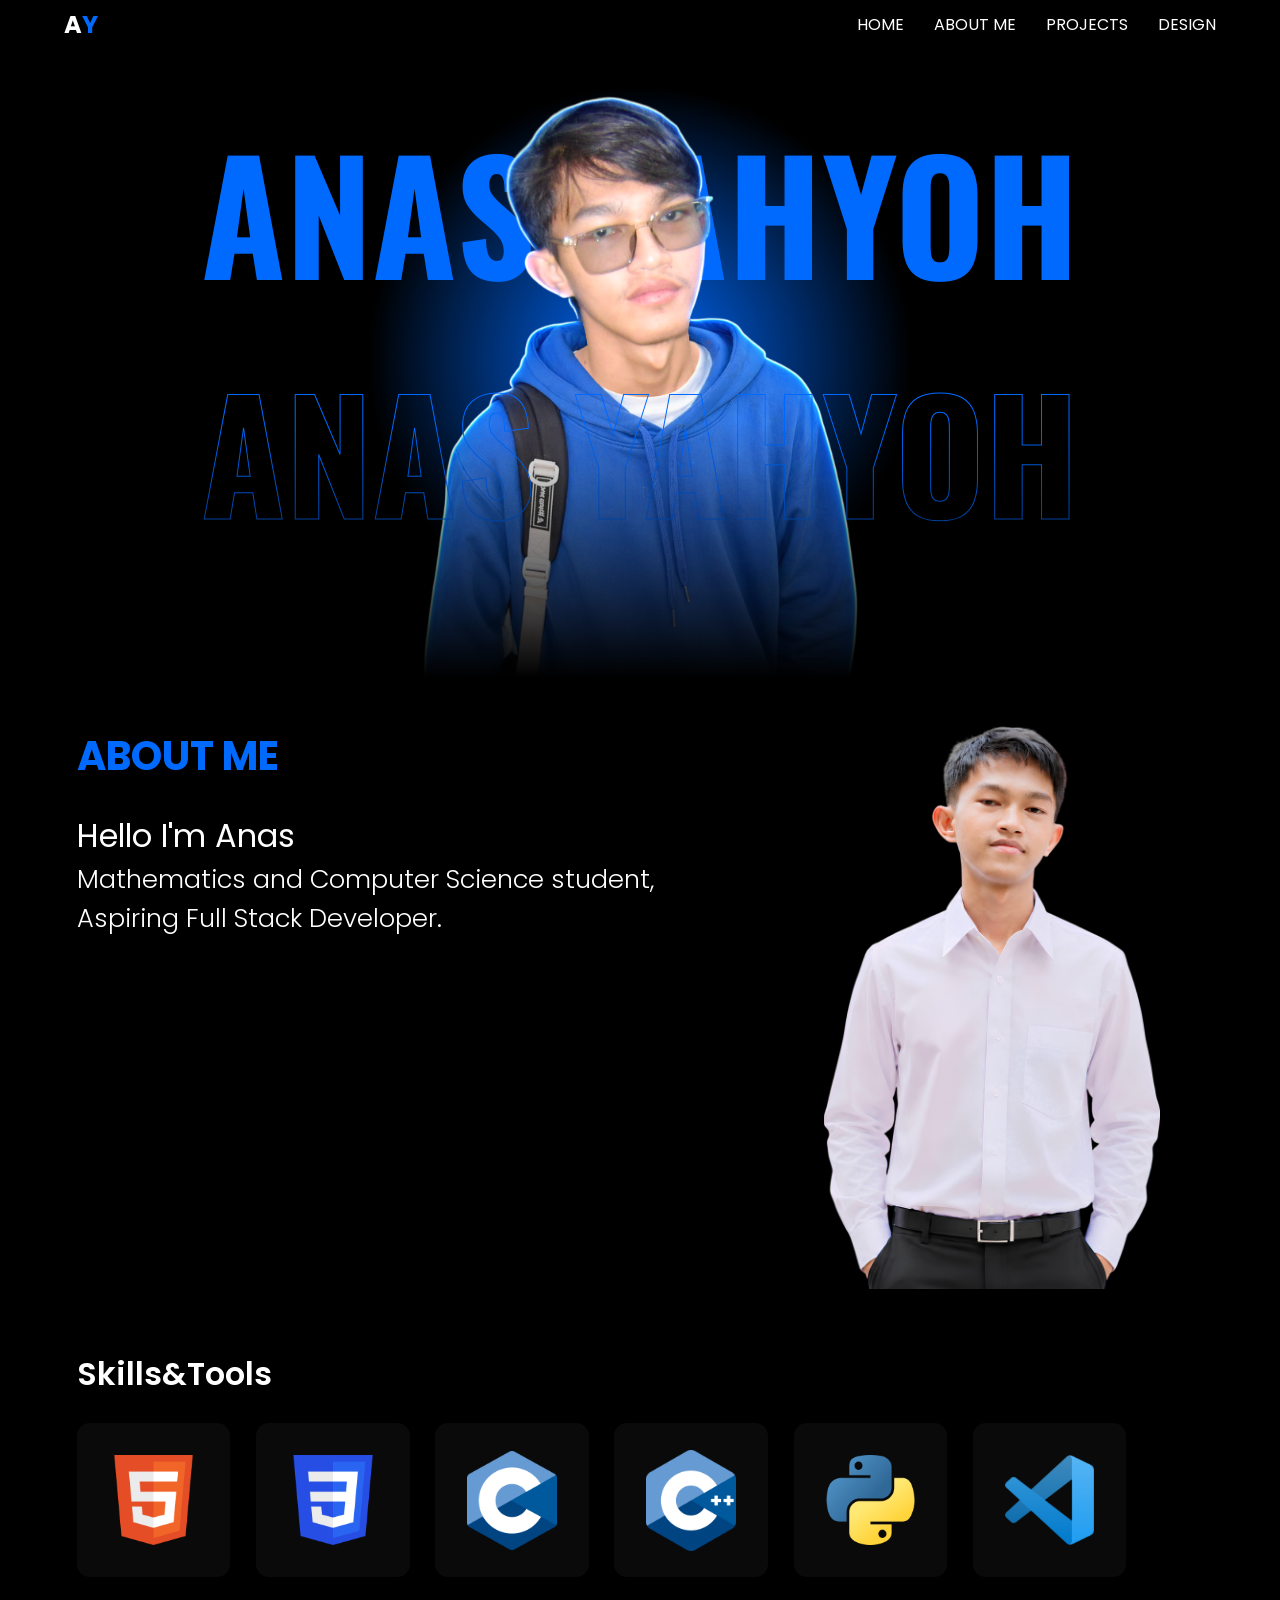
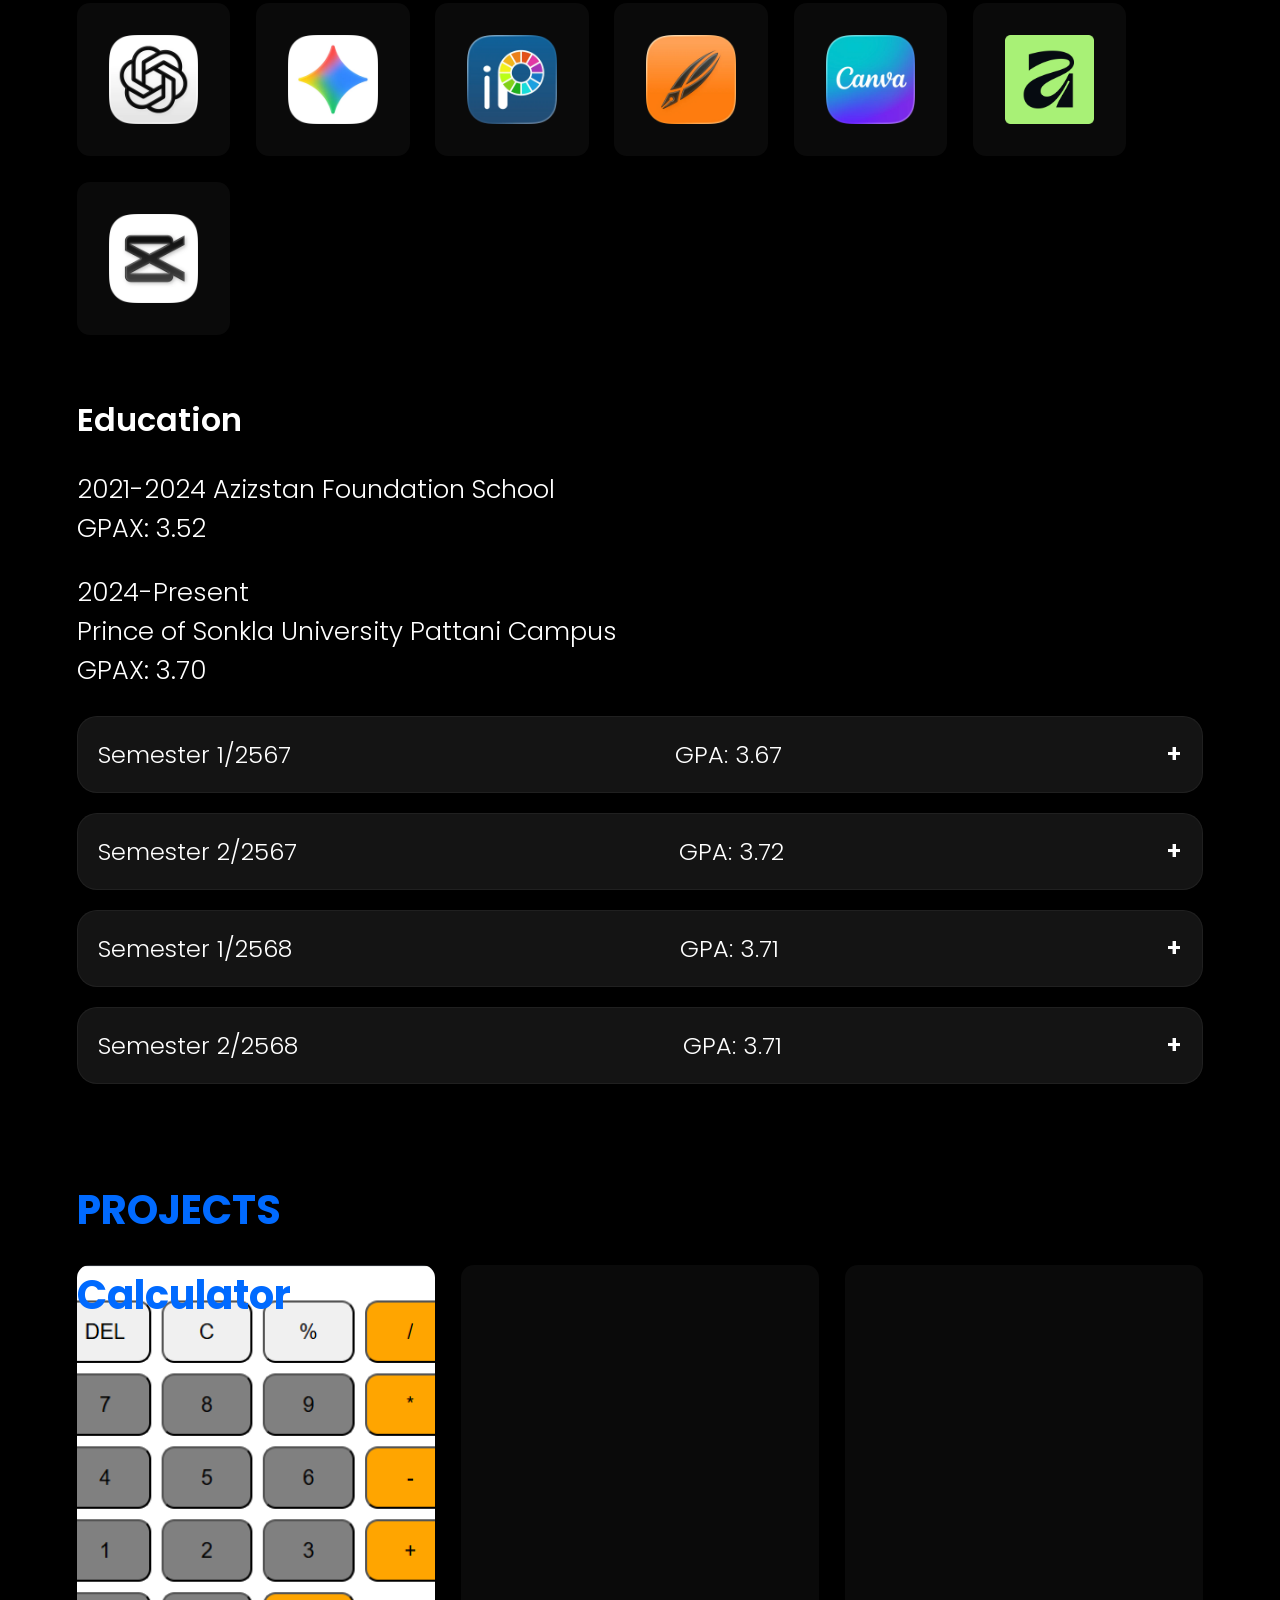
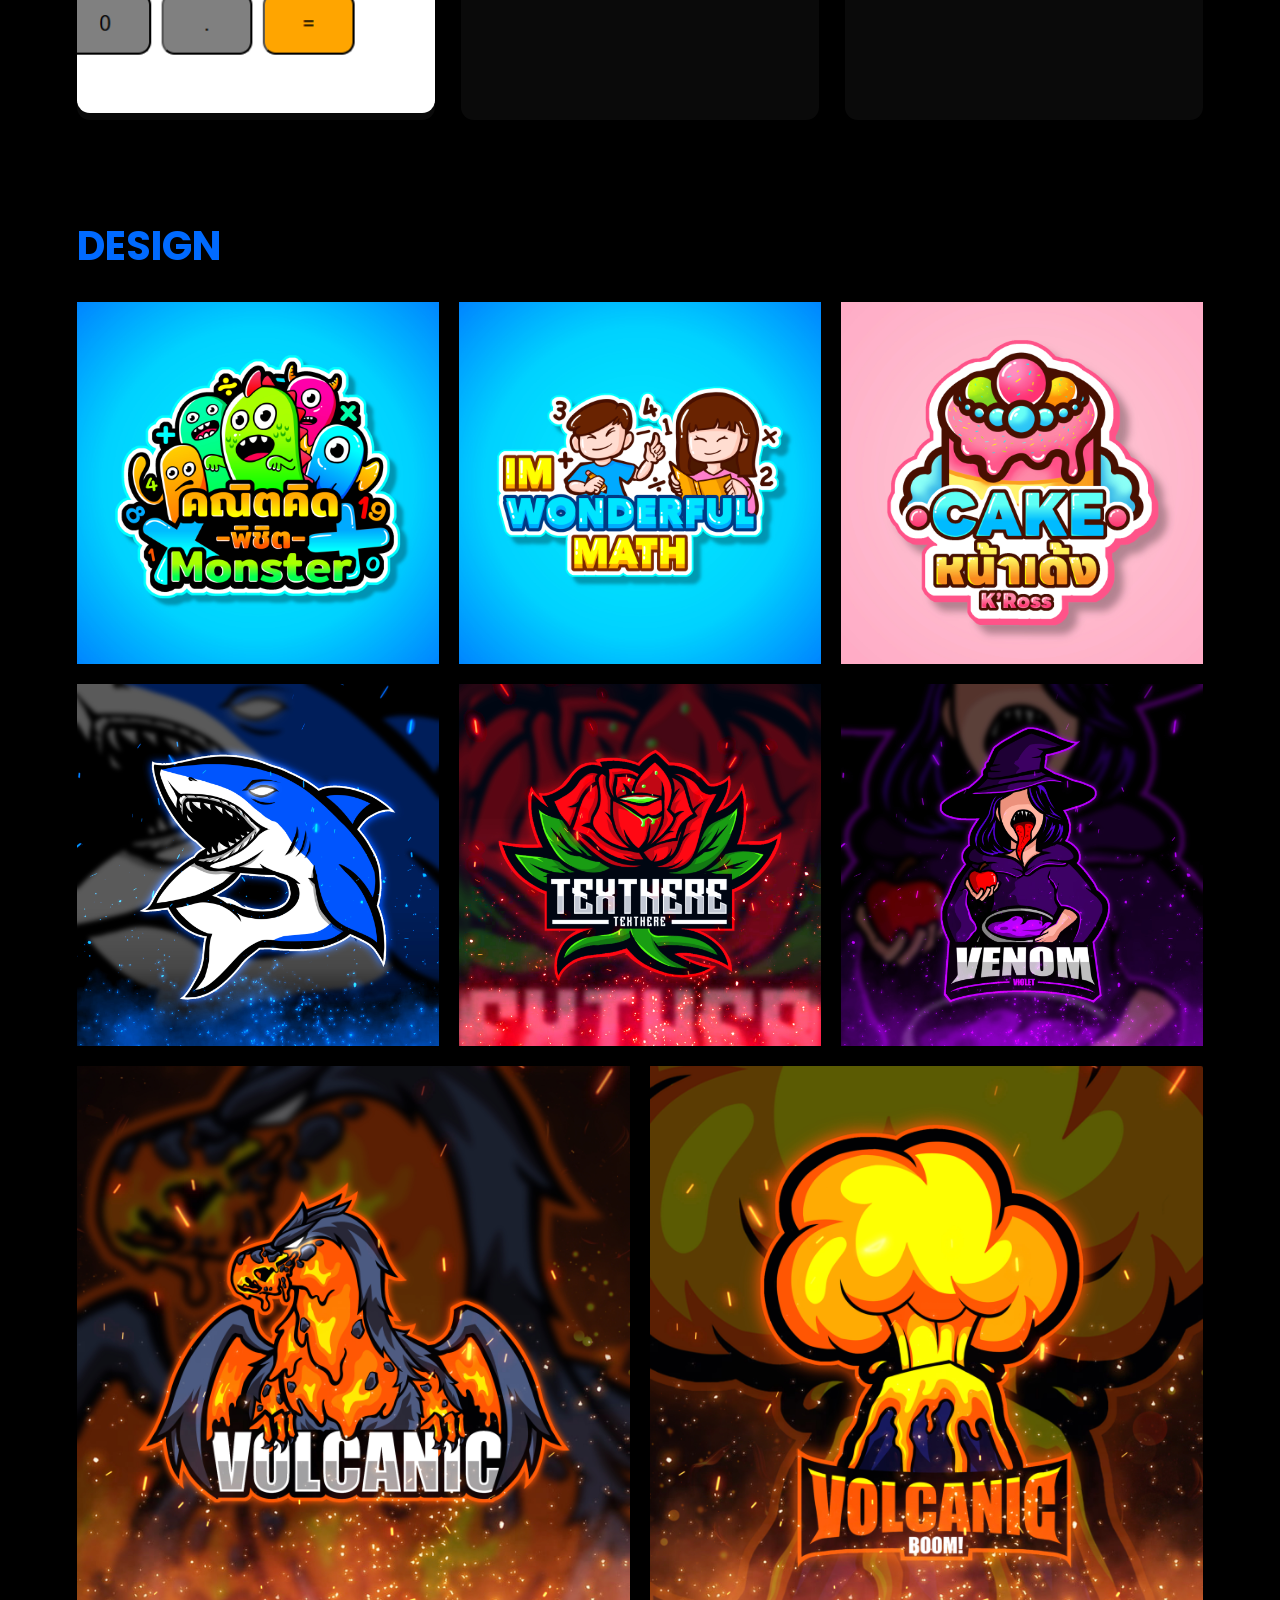
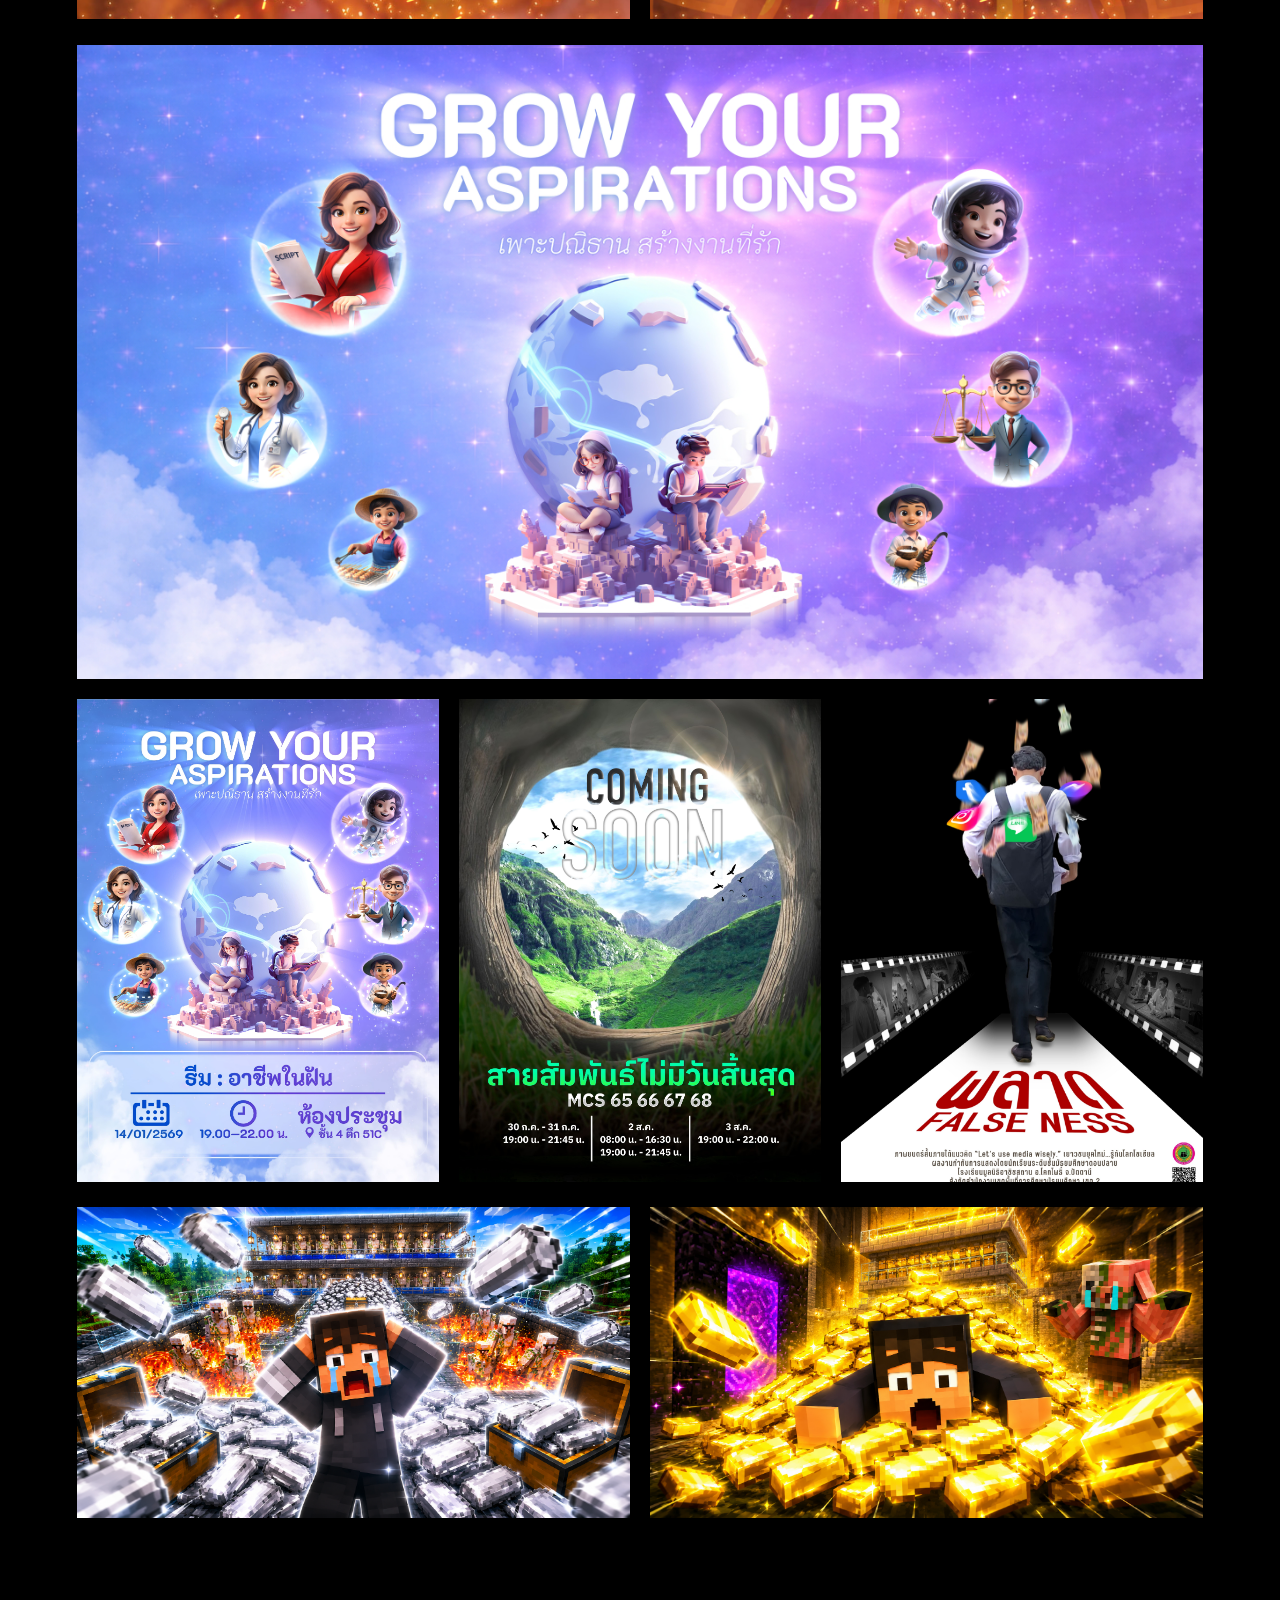
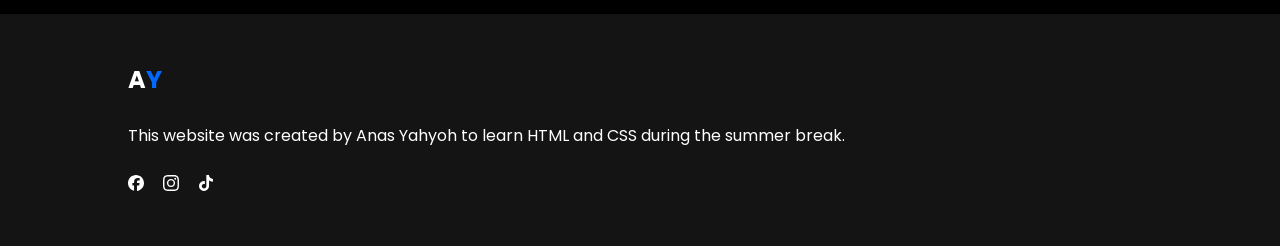
==== index.html @ ff204912 "Update index.html" ====
<!DOCTYPE html>
<html lang="en">

<head>
    <meta charset="UTF-8">
    <meta name="viewport" content="width=device-width, initial-scale=1.0">
    <meta name="theme-color" content="#006aff">
    <link rel="preconnect" href="https://fonts.googleapis.com">
    <link rel="preconnect" href="https://fonts.gstatic.com" crossorigin>
    <link
        href="https://fonts.googleapis.com/css2?family=Oswald:wght@200..700&family=Poppins:ital,wght@0,100;0,200;0,300;0,400;0,500;0,600;0,700;0,800;0,900;1,100;1,200;1,300;1,400;1,500;1,600;1,700;1,800;1,900&display=swap"
        rel="stylesheet">
    <link rel="stylesheet" href="style.css">
    <link rel="icon" href="NAVBAR/AYwhiteLogo.png" type="image/x-icon">
    <title>Anas Yahyoh</title>
</head>

<body>
    <nav>
        <a href="index.html">
            <h1>A<span>Y</span></h1>
        </a>
        <header>
            <a href="#home">
                <h2>HOME</h2>
            </a>
            <a href="#about">
                <h2>ABOUT ME</h2>
            </a>
            <a href="#projects">
                <h2>PROJECTS</h2>
            </a>
            <a href="#design">
                <h2>DESIGN</h2>
            </a>
        </header>
    </nav>

    <section id="home" class="home">
        <div class="bottom_fade"></div>
        <div class="hero">
            <h1 class="fullname">ANAS YAHYOH</h1>
            <div class="anas">
                <img src="HOME/Anas_outline.png" alt="Anas Yahyoh">
                <div class="circle_fade"></div>
            </div>
            <h1 class="name_outline">ANAS YAHYOH</h1>
        </div>
    </section>

    <section id="about" class="about">
        <div class="about_me">
            <div class="text">
                <h1>ABOUT ME</h1>
                <div class="describe">
                    <h2>Hello I'm Anas</h2>
                    <p>Mathematics and Computer Science student,
                        <br>Aspiring Full Stack Developer.
                    </p>
                </div>
            </div>
            <img src="ABOUT/About Me/anaswhiteshirt.png" alt="Anas Yahyoh">

        </div>
        <div class="skillsandtools">
            <h2>Skills&Tools</h2>
            <div class="tools">
                <div class="icon-bg">
                    <img src="ABOUT/SkillsAndTools/html5.png" alt="HTML">
                </div>
                <div class="icon-bg">
                    <img src="ABOUT/SkillsAndTools/css3.png" alt="CSS">
                </div>
                <div class="icon-bg">
                    <img src="ABOUT/SkillsAndTools/c.png" alt="C">
                </div>
                <div class="icon-bg">
                    <img src="ABOUT/SkillsAndTools/cpp.png" alt="C++">
                </div>
                <div class="icon-bg">
                    <img src="ABOUT/SkillsAndTools/python.png" alt="Python">
                </div>
                <div class="icon-bg">
                    <img src="ABOUT/SkillsAndTools/vscode.png" alt="VScode">
                </div>
                <div class="icon-bg">
                    <img src="ABOUT/SkillsAndTools/ChatGPT.webp" alt="ChatGPT">
                </div>
                <div class="icon-bg">
                    <img src="ABOUT/SkillsAndTools/Gemini.webp" alt="Gemini">
                </div>
                <div class="icon-bg">
                    <img src="ABOUT/SkillsAndTools/ibisPaint.webp" alt="ibisPaint">
                </div>
                <div class="icon-bg">
                    <img src="ABOUT/SkillsAndTools/Linearity.webp" alt="Linearity">
                </div>
                <div class="icon-bg">
                    <img src="ABOUT/SkillsAndTools/canva.webp" alt="Canva">
                </div>
                <div class="icon-bg">
                    <img src="ABOUT/SkillsAndTools/Affinity_(App)_Logo.png" alt="Affinity by Canva">
                </div>
                <div class="icon-bg">
                    <img src="ABOUT/SkillsAndTools/CapCut.webp" alt="CapCut">
                </div>
            </div>
        </div>
        </div>

        <div class="education">
            <h2>Education</h2>
            <div class="highschool">
                <h3>2021-2024 Azizstan Foundation School<br>GPAX: 3.52</h3>
            </div>
            <div class="university">
                <h3>2024-Present <br>Prince of Sonkla University Pattani Campus<br>GPAX: 3.70</h3>

                <div class="result">
                    <details class="semester1_2567">
                        <summary>Semester 1/2567 <span>GPA: 3.67</span></summary>
                        <table>
                            <thead>
                                <tr>
                                    <th>Course code</th>
                                    <th>Subject Name</th>
                                    <th>Credit</th>
                                    <th>Grade</th>
                                </tr>
                            </thead>

                            <tbody>
                                <tr>
                                    <td>117-103</td>
                                    <td>NEW CONSCIOUSNESS AND LIVING A PEACEFUL LIFE</td>
                                    <td>3</td>
                                    <td>B+</td>
                                </tr>

                                <tr>
                                    <td>117-116</td>
                                    <td>DIGITAL ENVIRONMENT LITERACY</td>
                                    <td>2</td>
                                    <td>A</td>
                                </tr>

                                <tr>
                                    <td>411-101</td>
                                    <td>THAI LANGUAGE YOUR LANGUAGE</td>
                                    <td>2</td>
                                    <td>B</td>
                                </tr>

                                <tr>
                                    <td>417-101</td>
                                    <td>HI ! ENGLISH</td>
                                    <td>2</td>
                                    <td>B</td>
                                </tr>

                                <tr>
                                    <td>746-141</td>
                                    <td>CALCULUS I</td>
                                    <td>3</td>
                                    <td>A</td>
                                </tr>

                                <tr>
                                    <td>747-102</td>
                                    <td>ANSWERING QUESTIONS WITH DATA</td>
                                    <td>2</td>
                                    <td>A</td>
                                </tr>

                                <tr>
                                    <td>748-121</td>
                                    <td>INTRODUCTION TO COMPUTER PROGRAMMING</td>
                                    <td>3</td>
                                    <td>A</td>
                                </tr>
                            </tbody>

                            <tfoot>
                                <tr>
                                    <td colspan="4" class="summary">
                                        GPAX : 3.67
                                    </td>
                                </tr>
                            </tfoot>
                        </table>
                    </details>

                    <details class="semester2_2567">
                        <summary>Semester 2/2567 <span>GPA: 3.72</span></summary>
                        <table>
                            <thead>
                                <tr>
                                    <th>Course code</th>
                                    <th>Subject Name</th>
                                    <th>Credit</th>
                                    <th>Grade</th>
                                </tr>
                            </thead>

                            <tbody>
                                <tr>
                                    <td>001-102</td>
                                    <td>SUFFICIENCY ECONOMY PHILOSOPHY AND SUSTAINABLE DEVELOPMENT GOALS</td>
                                    <td>2</td>
                                    <td>B</td>
                                </tr>

                                <tr>
                                    <td>299-104</td>
                                    <td>VALUES OF THE WISE AND DELIBERATION</td>
                                    <td>2</td>
                                    <td>A</td>
                                </tr>

                                <tr>
                                    <td>417-102</td>
                                    <td>PEN AND POST</td>
                                    <td>2</td>
                                    <td>B+</td>
                                </tr>

                                <tr>
                                    <td>711-101</td>
                                    <td>BENEFIT OF MANKINDS</td>
                                    <td>1</td>
                                    <td>P</td>
                                </tr>

                                <tr>
                                    <td>746-103</td>
                                    <td>FINMATH</td>
                                    <td>2</td>
                                    <td>A</td>
                                </tr>

                                <tr>
                                    <td>746-142</td>
                                    <td>CALCULUS II</td>
                                    <td>3</td>
                                    <td>A</td>
                                </tr>

                                <tr>
                                    <td>747-212</td>
                                    <td>PRINCIPLE OF STATISTICS</td>
                                    <td>3</td>
                                    <td>A</td>
                                </tr>

                                <tr>
                                    <td>748-122</td>
                                    <td>FUNDAMENTAL OF COMPUTER SCIENCE</td>
                                    <td>3</td>
                                    <td>B+</td>
                                </tr>

                                <tr>
                                    <td>993-172</td>
                                    <td>SOCIAL ENGAGEMENT IN CRISIS</td>
                                    <td>1</td>
                                    <td>B+</td>
                                </tr>
                            </tbody>

                            <tfoot>
                                <tr>
                                    <td colspan="4" class="summary">
                                        GPAX : 3.70
                                    </td>
                                </tr>
                            </tfoot>
                        </table>
                    </details>

                    <details class="semester1_2568">
                        <summary>Semester 1/2568 <span>GPA: 3.71</span></summary>
                        <table>
                            <thead>
                                <tr>
                                    <th>Course code</th>
                                    <th>Subject Name</th>
                                    <th>Credit</th>
                                    <th>Grade</th>
                                </tr>
                            </thead>

                            <tbody>
                                <tr>
                                    <td>125-101</td>
                                    <td>CREATIVE CRAFT</td>
                                    <td>1</td>
                                    <td>A</td>
                                </tr>

                                <tr>
                                    <td>125-102</td>
                                    <td>MIRACLE OF WISDOM</td>
                                    <td>2</td>
                                    <td>A</td>
                                </tr>

                                <tr>
                                    <td>145-101</td>
                                    <td>COMPANION ANIMALS</td>
                                    <td>3</td>
                                    <td>A</td>
                                </tr>

                                <tr>
                                    <td>196-101</td>
                                    <td>CITIZENSHIP</td>
                                    <td>2</td>
                                    <td>A</td>
                                </tr>

                                <tr>
                                    <td>281-207</td>
                                    <td>BASKETBALL</td>
                                    <td>1</td>
                                    <td>C+</td>
                                </tr>

                                <tr>
                                    <td>746-225</td>
                                    <td>PRINCIPLE OF MATHEMATICS</td>
                                    <td>3</td>
                                    <td>B</td>
                                </tr>

                                <tr>
                                    <td>746-242</td>
                                    <td>ORDINARY DIFFERENTIAL EQUATIONS AND APPLICATIONS</td>
                                    <td>3</td>
                                    <td>A</td>
                                </tr>

                                <tr>
                                    <td>748-221</td>
                                    <td>DATA STRUCTURE</td>
                                    <td>3</td>
                                    <td>B+</td>
                                </tr>

                                <tr>
                                    <td>748-223</td>
                                    <td>DATA MANAGEMENT</td>
                                    <td>3</td>
                                    <td>A</td>
                                </tr>
                            </tbody>

                            <tfoot>
                                <tr>
                                    <td colspan="4" class="summary">
                                        GPAX : 3.70
                                    </td>
                                </tr>
                            </tfoot>
                        </table>
                    </details>

                    <details class="semester2_2568">
                        <summary>Semester 2/2568 <span>GPA: 3.71</span></summary>
                        <table>
                            <thead>
                                <tr>
                                    <th>Course code</th>
                                    <th>Subject Name</th>
                                    <th>Credit</th>
                                    <th>Grade</th>
                                </tr>
                            </thead>

                            <tbody>
                                <tr>
                                    <td>017-201</td>
                                    <td>DIGITAL LIBRARY AND LEARNING INNOVATION</td>
                                    <td>2</td>
                                    <td>A</td>
                                </tr>

                                <tr>
                                    <td>437-202</td>
                                    <td>SMART THOUGHT, CLEVER UNDERSTANDING</td>
                                    <td>2</td>
                                    <td>B+</td>
                                </tr>

                                <tr>
                                    <td>746-221</td>
                                    <td>LINEAR ALGEBRA AND APPLICATIONS</td>
                                    <td>3</td>
                                    <td>A</td>
                                </tr>

                                <tr>
                                    <td>746-241</td>
                                    <td>CALCULUS OF SERVERAL VARIABLES</td>
                                    <td>3</td>
                                    <td>B</td>
                                </tr>

                                <tr>
                                    <td>747-221</td>
                                    <td>PROBABILITY</td>
                                    <td>3</td>
                                    <td>A</td>
                                </tr>

                                <tr>
                                    <td>748-111</td>
                                    <td>LAWS AND ETHICS IN INFORMATION TECHNOLOGY</td>
                                    <td>3</td>
                                    <td>A</td>
                                </tr>

                                <tr>
                                    <td>748-222</td>
                                    <td>ALGORITHMS AND COMPLEXITY ANALYSIS OF ALGORITHMS</td>
                                    <td>3</td>
                                    <td>B+</td>
                                </tr>
                            </tbody>

                            <tfoot>
                                <tr>
                                    <td colspan="4" class="summary">
                                        GPAX : 3.70
                                    </td>
                                </tr>
                            </tfoot>
                        </table>
                    </details>
                </div>

            </div>
        </div>
    </section>

    <section id="projects" class="projects">
        <h1>PROJECTS</h1>
        <div class="coding">
            <a class="calculator" href="PROJECTS/Calculator/calculator.html">
                <h1>Calculator</h1>
                <img src="PROJECTS/Calculator/homepage.png" alt="">
            </a>
            <a href="">
                <div class="calculator">
                </div>
            </a>
            <a href="">
                <div class="calculator">
                </div>
            </a>
        </div>
    </section>

    <section id="design" class="design">
        <h1>DESIGN</h1>
        <div class="logodesign">
            <img src="DESIGN/Logo/MathMonster.jpg" alt="MathMonster">
            <img src="DESIGN/Logo/IMWonderfulMath.jpg" alt="IMWonderfulMath">
            <img src="DESIGN/Logo/CakeKRoss.jpg" alt="CakeKRoss">
            <img src="DESIGN/Logo/Sharkz.jpg" alt="Sharkz">
            <img src="DESIGN/Logo/RedRose.jpg" alt="RedRose">
            <img src="DESIGN/Logo/VioletVenom.jpg" alt="VioletVenom">
            <img src="DESIGN/Logo/ValconicGriffin.jpg" alt="ValcanicGriffin">
            <img src="DESIGN/Logo/OrangeValcanic.jpg" alt="ValcanicBoom!">
        </div>
        <div class="posterdesign">
            <img src="DESIGN/Poster/aspiration.JPG" alt="Aspiration">
            <div class="poster">
                <img src="DESIGN/Poster/GrownYourAspiration.jpg" alt="GrownYourAspiration">
                <img src="DESIGN/Poster/ConnectionNeverEnds.jpg" alt="ConnectionNeverEnds">
                <img src="DESIGN/Poster/FalseNess.jpg" alt="FalseNess">
            </div>
        </div>
        <div class="thumbnaildesign">
            <img src="DESIGN/Thumbnails/IronFarmnew.png" alt="IronFarm">
            <img src="DESIGN/Thumbnails/GoldFarm.png" alt="GoldFarm">
        </div>
    </section>

    <footer class="footer">
        <a href="index.html">
            <h1>A<span>Y</span></h1>
        </a>
        <h2>This website was created by Anas Yahyoh to learn HTML and CSS during the summer break.</h2>
        <div class="social">
            <a href="https://www.facebook.com/anas.yahyoh.5?" target="_blank"><svg class="facebook" role="img"
                    viewBox="0 0 24 24" xmlns="http://www.w3.org/2000/svg">
                    <title>Facebook</title>
                    <path
                        d="M9.101 23.691v-7.98H6.627v-3.667h2.474v-1.58c0-4.085 1.848-5.978 5.858-5.978.401 0 .955.042 1.468.103a8.68 8.68 0 0 1 1.141.195v3.325a8.623 8.623 0 0 0-.653-.036 26.805 26.805 0 0 0-.733-.009c-.707 0-1.259.096-1.675.309a1.686 1.686 0 0 0-.679.622c-.258.42-.374.995-.374 1.752v1.297h3.919l-.386 2.103-.287 1.564h-3.246v8.245C19.396 23.238 24 18.179 24 12.044c0-6.627-5.373-12-12-12s-12 5.373-12 12c0 5.628 3.874 10.35 9.101 11.647Z" />
                </svg></a>
            <a href="https://www.instagram.com/anas_yaboh?igsh=Mjl1ZG1sc3NkOHFo&utm_source=qr" target="_blank"><svg
                    class="instagram" role="img" viewBox="0 0 24 24" xmlns="http://www.w3.org/2000/svg">
                    <title>Instagram</title>
                    <path
                        d="M7.0301.084c-1.2768.0602-2.1487.264-2.911.5634-.7888.3075-1.4575.72-2.1228 1.3877-.6652.6677-1.075 1.3368-1.3802 2.127-.2954.7638-.4956 1.6365-.552 2.914-.0564 1.2775-.0689 1.6882-.0626 4.947.0062 3.2586.0206 3.6671.0825 4.9473.061 1.2765.264 2.1482.5635 2.9107.308.7889.72 1.4573 1.388 2.1228.6679.6655 1.3365 1.0743 2.1285 1.38.7632.295 1.6361.4961 2.9134.552 1.2773.056 1.6884.069 4.9462.0627 3.2578-.0062 3.668-.0207 4.9478-.0814 1.28-.0607 2.147-.2652 2.9098-.5633.7889-.3086 1.4578-.72 2.1228-1.3881.665-.6682 1.0745-1.3378 1.3795-2.1284.2957-.7632.4966-1.636.552-2.9124.056-1.2809.0692-1.6898.063-4.948-.0063-3.2583-.021-3.6668-.0817-4.9465-.0607-1.2797-.264-2.1487-.5633-2.9117-.3084-.7889-.72-1.4568-1.3876-2.1228C21.2982 1.33 20.628.9208 19.8378.6165 19.074.321 18.2017.1197 16.9244.0645 15.6471.0093 15.236-.005 11.977.0014 8.718.0076 8.31.0215 7.0301.0839m.1402 21.6932c-1.17-.0509-1.8053-.2453-2.2287-.408-.5606-.216-.96-.4771-1.3819-.895-.422-.4178-.6811-.8186-.9-1.378-.1644-.4234-.3624-1.058-.4171-2.228-.0595-1.2645-.072-1.6442-.079-4.848-.007-3.2037.0053-3.583.0607-4.848.05-1.169.2456-1.805.408-2.2282.216-.5613.4762-.96.895-1.3816.4188-.4217.8184-.6814 1.3783-.9003.423-.1651 1.0575-.3614 2.227-.4171 1.2655-.06 1.6447-.072 4.848-.079 3.2033-.007 3.5835.005 4.8495.0608 1.169.0508 1.8053.2445 2.228.408.5608.216.96.4754 1.3816.895.4217.4194.6816.8176.9005 1.3787.1653.4217.3617 1.056.4169 2.2263.0602 1.2655.0739 1.645.0796 4.848.0058 3.203-.0055 3.5834-.061 4.848-.051 1.17-.245 1.8055-.408 2.2294-.216.5604-.4763.96-.8954 1.3814-.419.4215-.8181.6811-1.3783.9-.4224.1649-1.0577.3617-2.2262.4174-1.2656.0595-1.6448.072-4.8493.079-3.2045.007-3.5825-.006-4.848-.0608M16.953 5.5864A1.44 1.44 0 1 0 18.39 4.144a1.44 1.44 0 0 0-1.437 1.4424M5.8385 12.012c.0067 3.4032 2.7706 6.1557 6.173 6.1493 3.4026-.0065 6.157-2.7701 6.1506-6.1733-.0065-3.4032-2.771-6.1565-6.174-6.1498-3.403.0067-6.156 2.771-6.1496 6.1738M8 12.0077a4 4 0 1 1 4.008 3.9921A3.9996 3.9996 0 0 1 8 12.0077" />
                </svg></a>
            <a href="https://www.tiktok.com/@anasyahyoh?_r=1&_t=ZS-95r6Mr1o8pu" target="_blank"><svg class="tiktok"
                    role="img" viewBox="0 0 24 24" xmlns="http://www.w3.org/2000/svg">
                    <title>TikTok</title>
                    <path
                        d="M12.525.02c1.31-.02 2.61-.01 3.91-.02.08 1.53.63 3.09 1.75 4.17 1.12 1.11 2.7 1.62 4.24 1.79v4.03c-1.44-.05-2.89-.35-4.2-.97-.57-.26-1.1-.59-1.62-.93-.01 2.92.01 5.84-.02 8.75-.08 1.4-.54 2.79-1.35 3.94-1.31 1.92-3.58 3.17-5.91 3.21-1.43.08-2.86-.31-4.08-1.03-2.02-1.19-3.44-3.37-3.65-5.71-.02-.5-.03-1-.01-1.49.18-1.9 1.12-3.72 2.58-4.96 1.66-1.44 3.98-2.13 6.15-1.72.02 1.48-.04 2.96-.04 4.44-.99-.32-2.15-.23-3.02.37-.63.41-1.11 1.04-1.36 1.75-.21.51-.15 1.07-.14 1.61.24 1.64 1.82 3.02 3.5 2.87 1.12-.01 2.19-.66 2.77-1.61.19-.33.4-.67.41-1.06.1-1.79.06-3.57.07-5.36.01-4.03-.01-8.05.02-12.07z" />
                </svg></a>
        </div>
    </footer>
</body>

</html>
---- style.css ----
html {
    scroll-behavior: smooth;
}

* {
    box-sizing: border-box;
}

body {
    margin: 0;
    padding: 0;
    overflow-x: hidden;
    font-family: "Poppins", sans-serif;
}

/* NAVBAR */
nav {
    width: 100%;
    height: clamp(3vw, 3em, 6vw);
    position: fixed;
    top: 0;
    left: 0;
    z-index: 6;
    padding: 0 5%;
    display: flex;
    align-items: center;
    text-align: center;
    justify-content: space-between;
    background-color: rgba(0, 0, 0, 0.9);
}

nav a {
    text-decoration-line: none;
}

nav h1 {
    color: rgb(255, 255, 255);
    margin: 0;
    font-size: clamp(1.5vw, 1.5rem, 3.5vw);
    font-weight: 700;
}

nav h1 span {
    color: rgb(0, 106, 255);
    margin: 0;
}

header {
    display: flex;
    gap: clamp(2vw, 30px, 4vw);
}

header a h2 {
    color: rgb(255, 255, 255);
    margin: 0;
    font-size: clamp(1vw, 1rem, 2.5vw);
    font-weight: 400;
}

header a h2:hover {
    color: rgb(0, 106, 255);
}

/* HOME */
.home {
    width: 100%;
    min-height: fit-content;
    position: relative;
    padding: clamp(6vw, 6em, 12vw) 6% 0 6%;
    background: rgb(0, 0, 0);
}

.bottom_fade {
    width: 100%;
    height: 20vw;
    left: 0;
    bottom: 0;
    z-index: 5;
    position: absolute;
    background: linear-gradient(to top, rgb(0, 0, 0), transparent);
}

.name_outline {
    color: transparent;
    margin: 0;
    z-index: 4;
    position: absolute;
    left: 50%;
    bottom: clamp(8vw, 8em, 9vw);
    transform: translateX(-50%);
    font-family: "Oswald", sans-serif;
    font-size: 12vw;
    font-weight: 700;
    white-space: nowrap;
    -webkit-text-stroke: clamp(0.5px, 0.1vw, 1px) rgba(0, 106, 255, 1);
}

.hero {
    width: 100%;
    display: flex;
    align-items: center;
    justify-content: center;
    position: relative;
}

.anas {
    margin: 0;
    z-index: 2;
    position: relative;
}

.anas img {
    margin: 0;
    width: 34vw;
    z-index: 3;
    position: relative;
    display: block;
    object-fit: contain;
}

.anas .circle_fade {
    width: 60vw;
    height: 60vw;
    top: 45%;
    left: 50%;
    z-index: 2;
    position: absolute;
    transform: translate(-50%, -50%);
    background: rgb(0, 106, 255);
    background: radial-gradient(circle, rgb(0, 106, 255) 0%, rgba(0, 0, 0, 0) 50%);
}

.fullname {
    color: rgb(0, 106, 255);
    margin: 0;
    z-index: 1;
    position: absolute;
    left: 50%;
    top: clamp(1.5vw, 1.5em, 3vw);
    transform: translateX(-50%);
    font-family: "Oswald", sans-serif;
    font-size: 12vw;
    font-weight: 700;
    line-height: 1;
    white-space: nowrap;
}

/* ABOUT ME */
.about {
    width: 100%;
    padding: clamp(3vw, 3em, 6vw) 6%;
    display: flex;
    flex-direction: column;
    align-items: start;
    gap: clamp(2vw, 20px, 3vw);
    background-color: rgb(0, 0, 0);
    scroll-margin-top: clamp(3vw, 3em, 6vw);
}

/* about me */
.about_me {
    scroll-margin-top: clamp(3vw, 3em, 6vw);
    width: 100%;
    display: flex;
    align-items: start;
    justify-content: space-between;
}

.text {
    display: flex;
    flex-direction: column;
    gap: clamp(2vw, 20px, 3vw);
}

.text h1 {
    color: rgb(0, 106, 255);
    margin: 0;
    font-size: clamp(2.5vw, 2.5rem, 4.5vw);
    font-weight: 700;
    font-style: normal;
}

.describe {
    display: flex;
    flex-direction: column;
}

.describe h2 {
    color: rgb(255, 255, 255);
    margin: 0;
    font-size: clamp(2.5vw, 2rem, 3vw);
    font-weight: 400;
    font-style: normal;
}

.describe p {
    color: rgb(255, 255, 255);
    margin: 0;
    font-size: clamp(2vw, 1.5rem, 2.25vw);
    font-weight: 300;
    font-style: normal;
}

.about_me img {
    margin: 0;
    width: 33vw;
    aspect-ratio: 3/4;
    z-index: 3;
    position: relative;
    display: block;
    object-fit: contain;
}

/* skillsandtools */
.skillsandtools {
    width: 100%;
    padding-top: clamp(2.5vw, 35px, 3.5vw);
    display: flex;
    flex-direction: column;
    gap: clamp(2vw, 20px, 3vw);
}

.skillsandtools h2 {
    color: rgb(255, 255, 255);
    margin: 0;
    font-size: clamp(2.5vw, 2rem, 3vw);
    font-weight: 600;
    font-style: normal;
}

.tools {
    display: flex;
    flex-wrap: wrap;
    gap: clamp(2vw, 20px, 3vw);
}

.tools img {
    width: clamp(6vw, 6rem, 7vw);
    object-fit: cover;
}

.icon-bg {
    width: clamp(6vw, 6rem, 7vw);
    height: clamp(6vw, 6rem, 7vw);
    padding: 6vw;
    display: flex;
    align-items: center;
    justify-content: center;
    background: rgb(10, 10, 10);
    border-radius: clamp(1vw, 10px, 1.5vw);
    transition: 0.25s ease;
}

.icon-bg:hover {
    transform: translateY(-0.25em);
    background: rgb(30, 30, 30);
}


/* education */
.education {
    width: 100%;
    padding-top: clamp(2.5vw, 35px, 3.5vw);
    display: flex;
    flex-direction: column;
    gap: clamp(2vw, 20px, 3vw);
}

.education h2 {
    color: rgb(255, 255, 255);
    margin: 0;
    font-size: clamp(2.5vw, 2rem, 3vw);
    font-weight: 600;
    font-style: normal;
}

.education h3 {
    color: rgb(255, 255, 255);
    margin: 0;
    font-size: clamp(2vw, 1.5rem, 2.5vw);
    font-weight: 300;
    font-style: normal;
}

.highschool {
    width: 100%;
    display: flex;
    flex-direction: column;
    gap: clamp(2vw, 20px, 3vw);
}

.university {
    width: 100%;
    display: flex;
    flex-direction: column;
    gap: clamp(2vw, 20px, 3vw);
}

.result {
    width: 100%;
    display: flex;
    flex-direction: column;
    gap: clamp(1.5vw, 20px, 2.5vw);
}

.result details {
    color: rgb(255, 255, 255);
    font-size: clamp(1.25vw, 1.25rem, 2.25vw);
    font-weight: 300;
    font-style: normal;
    border: clamp(0.5px, 0.05vw, 0.6px) solid rgba(255, 255, 255, 0.05);
    border-radius: clamp(1.5vw, 20px, 2.5vw);
    overflow: hidden;
    background: rgba(20, 20, 20, 1);
    transition: 0.3s;
}

.result details[open] {
    border-radius: clamp(3vw, 20px, 5vw);
}

.result summary {
    list-style: none;
    cursor: pointer;
    display: flex;
    align-items: center;
    justify-content: space-between;
    padding: clamp(1.5vw, 20px, 2.5vw);
    font-size: clamp(1.5vw, 1.5rem, 2.5vw);
    font-weight: 300;
}

.result summary::-webkit-details-marker {
    display: none;
}

.result summary::after {
    content: "+";
    font-size: clamp(1.5vw, 1.5rem, 3vw);
    font-weight: 600;
    transition: 0.3s;
}

.result details[open] summary::after {
    content: "−";
    font-size: clamp(1.5vw, 1.5rem, 3vw);
    font-weight: 600;
    transition: 0.3s;
}

.result summary span {
    margin: 0;
}

.result table {
    width: 100%;
    border-collapse: collapse;
    background: rgb(10, 10, 10);
}

.result th,
.result td {
    padding: clamp(1vw, 15px, 2vw);
    border: clamp(0.5px, 0.1vw, 1px) solid rgba(255, 255, 255, 0.125);
}

tfoot {
    background-color: rgb(5, 5, 5, 0.05);
}

.result tr:hover {
    color: rgb(0, 106, 255);
    font-weight: bold;
    background-color: #dceaff;
}

.result th {
    text-align: center;
}

.result td:nth-child(1),
.result td:nth-child(3),
.result td:nth-child(4) {
    text-align: center;
}

/* PROJECTS */
.projects {
    scroll-margin-top: clamp(3vw, 3em, 6vw);
    width: 100%;
    display: flex;
    flex-direction: column;
    padding: clamp(3vw, 3em, 6vw) 6%;
    gap: clamp(2vw, 20px, 3vw);
    background-color: rgb(0, 0, 0);
}

.projects h1 {
    color: rgb(0, 106, 255);
    margin: 0;
    font-size: clamp(2.5vw, 2.5rem, 4.5vw);
    font-weight: 700;
    font-style: normal;
}

.coding {
    display: flex;
    gap: clamp(2vw, 20px, 3vw);
}

.coding a {
    width: 25vw;
    flex-grow: 1;
    flex-shrink: 0;
    aspect-ratio: 4/5;
    border-radius: clamp(1vw, 10px, 1.5vw);
    background-color: rgb(10, 10, 10);
}

.calculator h1 {
    position: absolute;
    z-index: 2;
}

.calculator img {
    position: relative;
    width: 100%;
    object-fit: cover;
    aspect-ratio: 4/5;
    border-radius: clamp(1vw, 10px, 1.5vw);
    z-index: 1;
}

/* DESIGN */
.design {
    scroll-margin-top: clamp(3vw, 3em, 6vw);
    width: 100%;
    display: flex;
    flex-direction: column;
    padding: clamp(3vw, 3em, 6vw) 6% clamp(6vw, 6em, 12vw) 6%;
    gap: clamp(2vw, 20px, 3vw);
    background-color: rgb(0, 0, 0);
}

.design h1 {
    color: rgb(0, 106, 255);
    text-transform: uppercase;
    margin: 0;
    font-size: clamp(2.5vw, 2.5rem, 4.5vw);
    font-weight: 700;
    font-style: normal;
}

.logodesign {
    display: flex;
    flex-wrap: wrap;
    gap: clamp(1.5vw, 20px, 2.5vw);
}

.logodesign img {
    width: 25vw;
    flex: 1;
    flex-grow: 1;
    flex-shrink: 0;
    object-fit: cover;
}

.posterdesign {
    display: flex;
    flex-direction: column;
    gap: clamp(1.5vw, 20px, 2.5vw);
}

.posterdesign img {
    width: 100%;
    flex-grow: 1;
    flex-shrink: 0;
    aspect-ratio: 16/9;
    object-fit: cover;
    /* border-radius: clamp(1vw, 10px, 1.5vw); */
}

.poster {
    display: flex;
    gap: clamp(1.5vw, 20px, 2.5vw);
}

.poster img {
    width: 25vw;
    flex-grow: 1;
    flex-shrink: 0;
    aspect-ratio: 3/4;
    object-fit: cover;
    /* border-radius: clamp(1vw, 10px, 1.5vw); */
}

.thumbnaildesign {
    display: flex;
    gap: clamp(1.5vw, 20px, 2.5vw);
}

.thumbnaildesign img {
    width: 40vw;
    flex-grow: 1;
    flex-shrink: 0;
    aspect-ratio: 16/9;
    object-fit: cover;
    /* border-radius: clamp(1vw, 10px, 1.5vw); */
}

/* FOOTER */
.footer {
    display: flex;
    flex-direction: column;
    padding: clamp(3vw, 3em, 6vw) 10%;
    gap: clamp(2vw, 20px, 4vw);
    background-color: rgb(20, 20, 20);
}

footer a {
    text-decoration-line: none;
}

.footer h1 {
    margin: 0;
    color: rgb(255, 255, 255);
    font-size: clamp(1.5vw, 1.5rem, 3.5vw);
    font-weight: 700;
    font-style: normal;
}

.footer h1 span {
    color: rgb(0, 106, 255);
}

.footer h2 {
    margin: 0;
    color: rgb(255, 255, 255);
    font-size: clamp(1vw, 1rem, 3vw);
    font-weight: 400;
    font-style: normal;
}

.social {
    margin: 0;
    gap: clamp(1.5vw, 15px, 3vw);
    display: flex;
}

.social svg {
    fill: rgb(255, 255, 255);
    width: clamp(1vw, 1rem, 3vw);
    height: clamp(1vw, 1rem, 3vw);
    flex-shrink: 0;
    object-fit: contain;
}
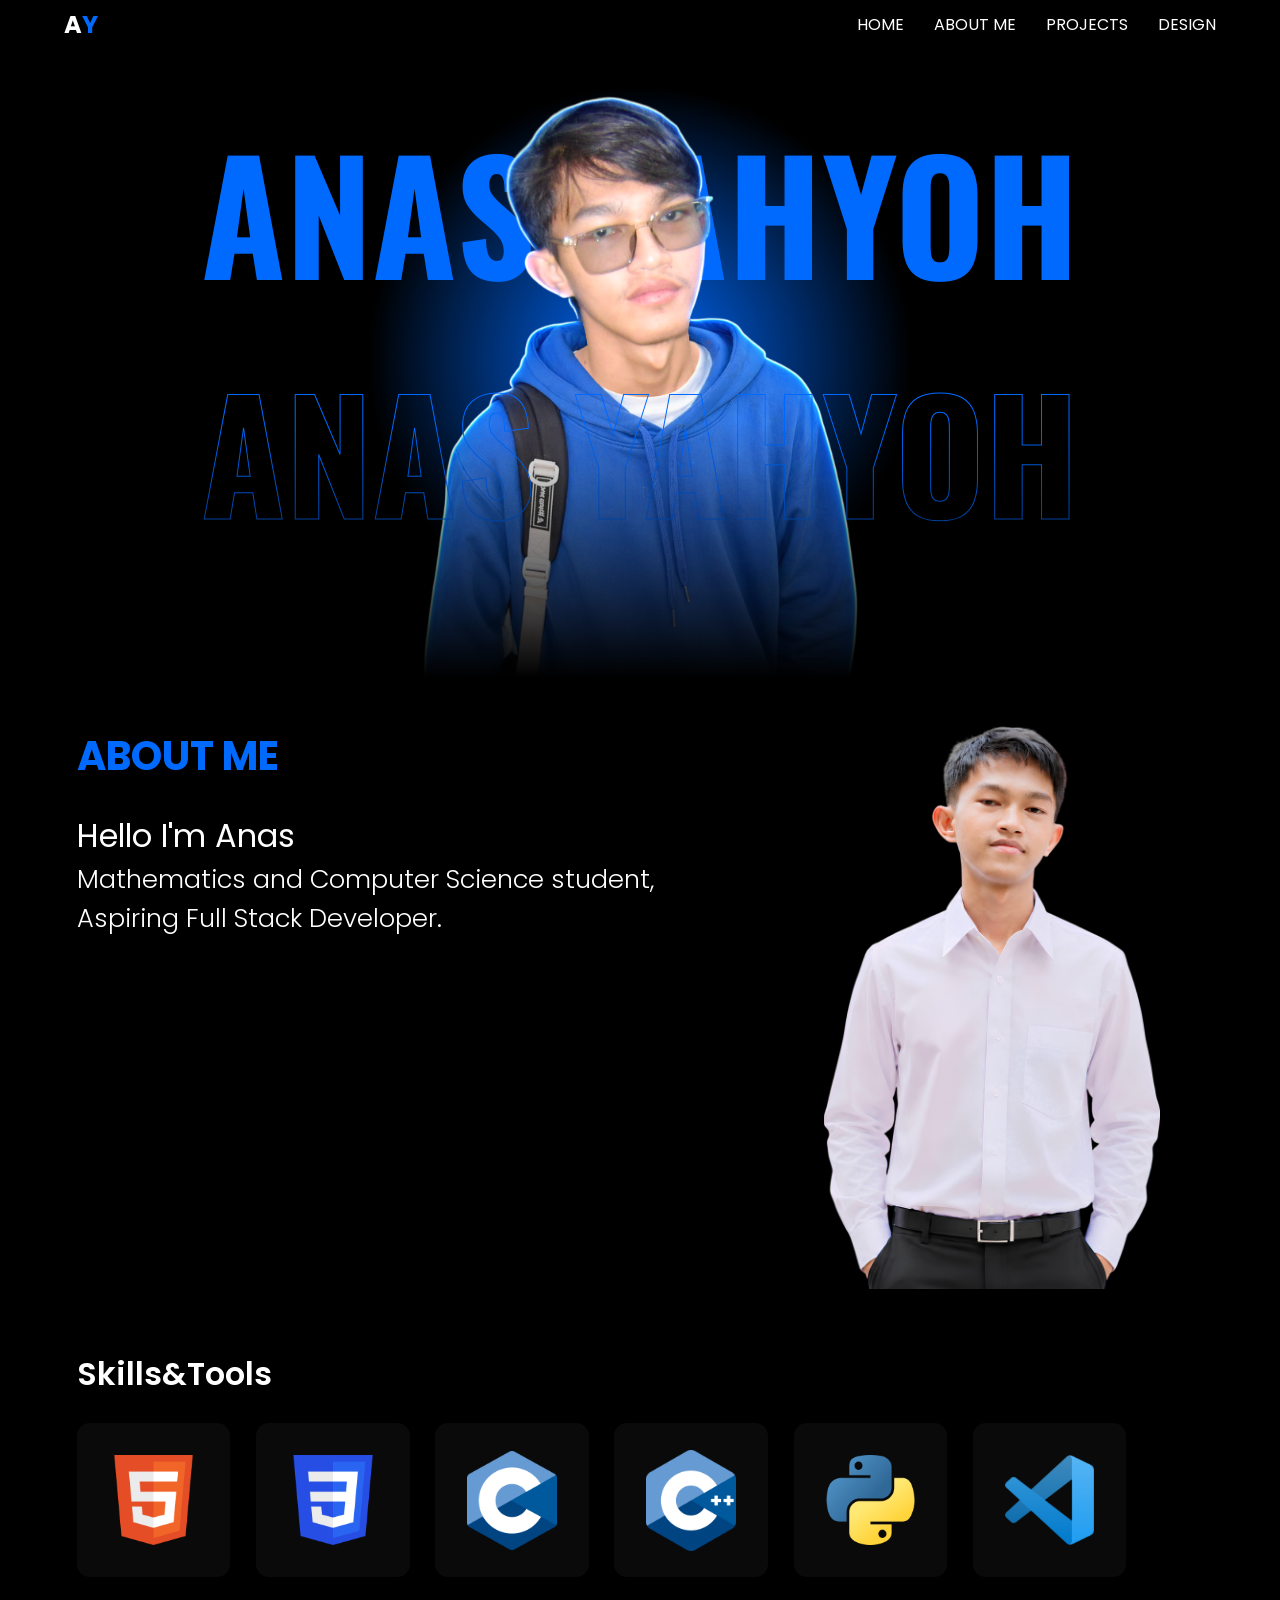
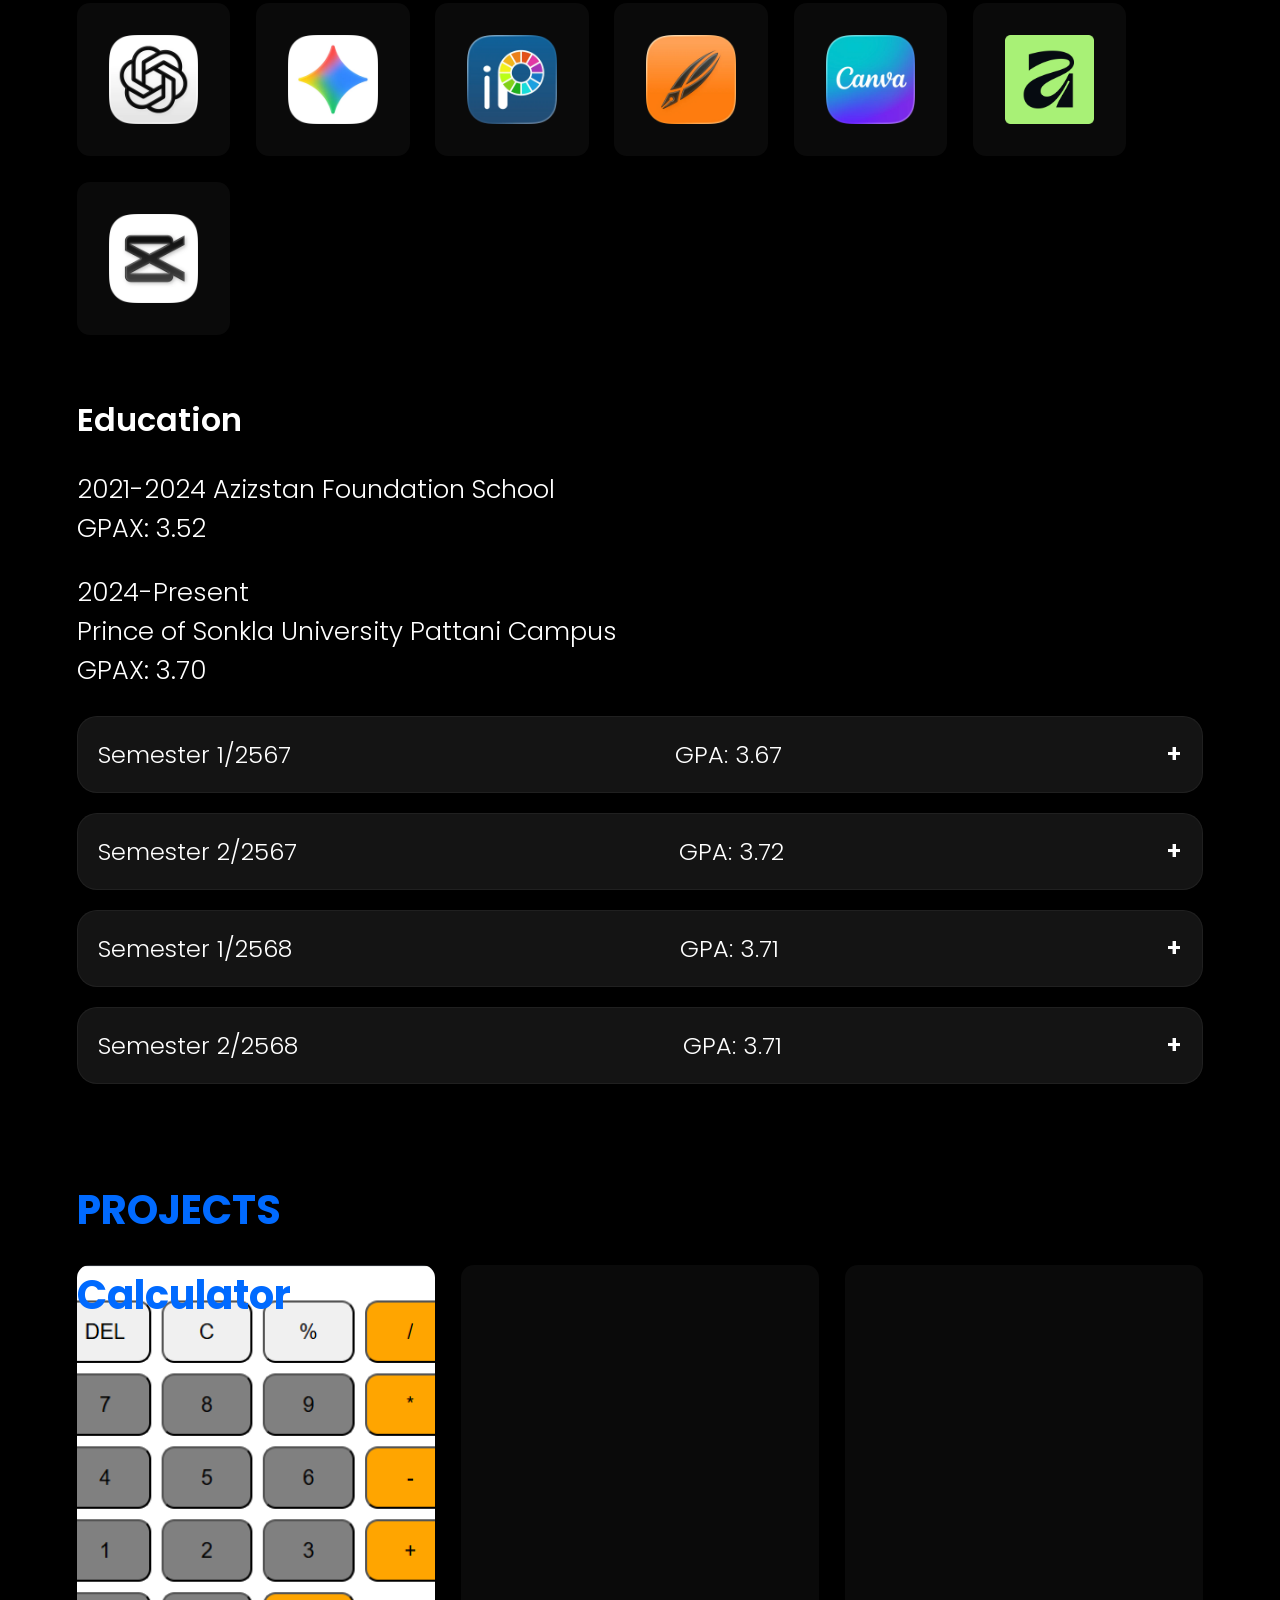
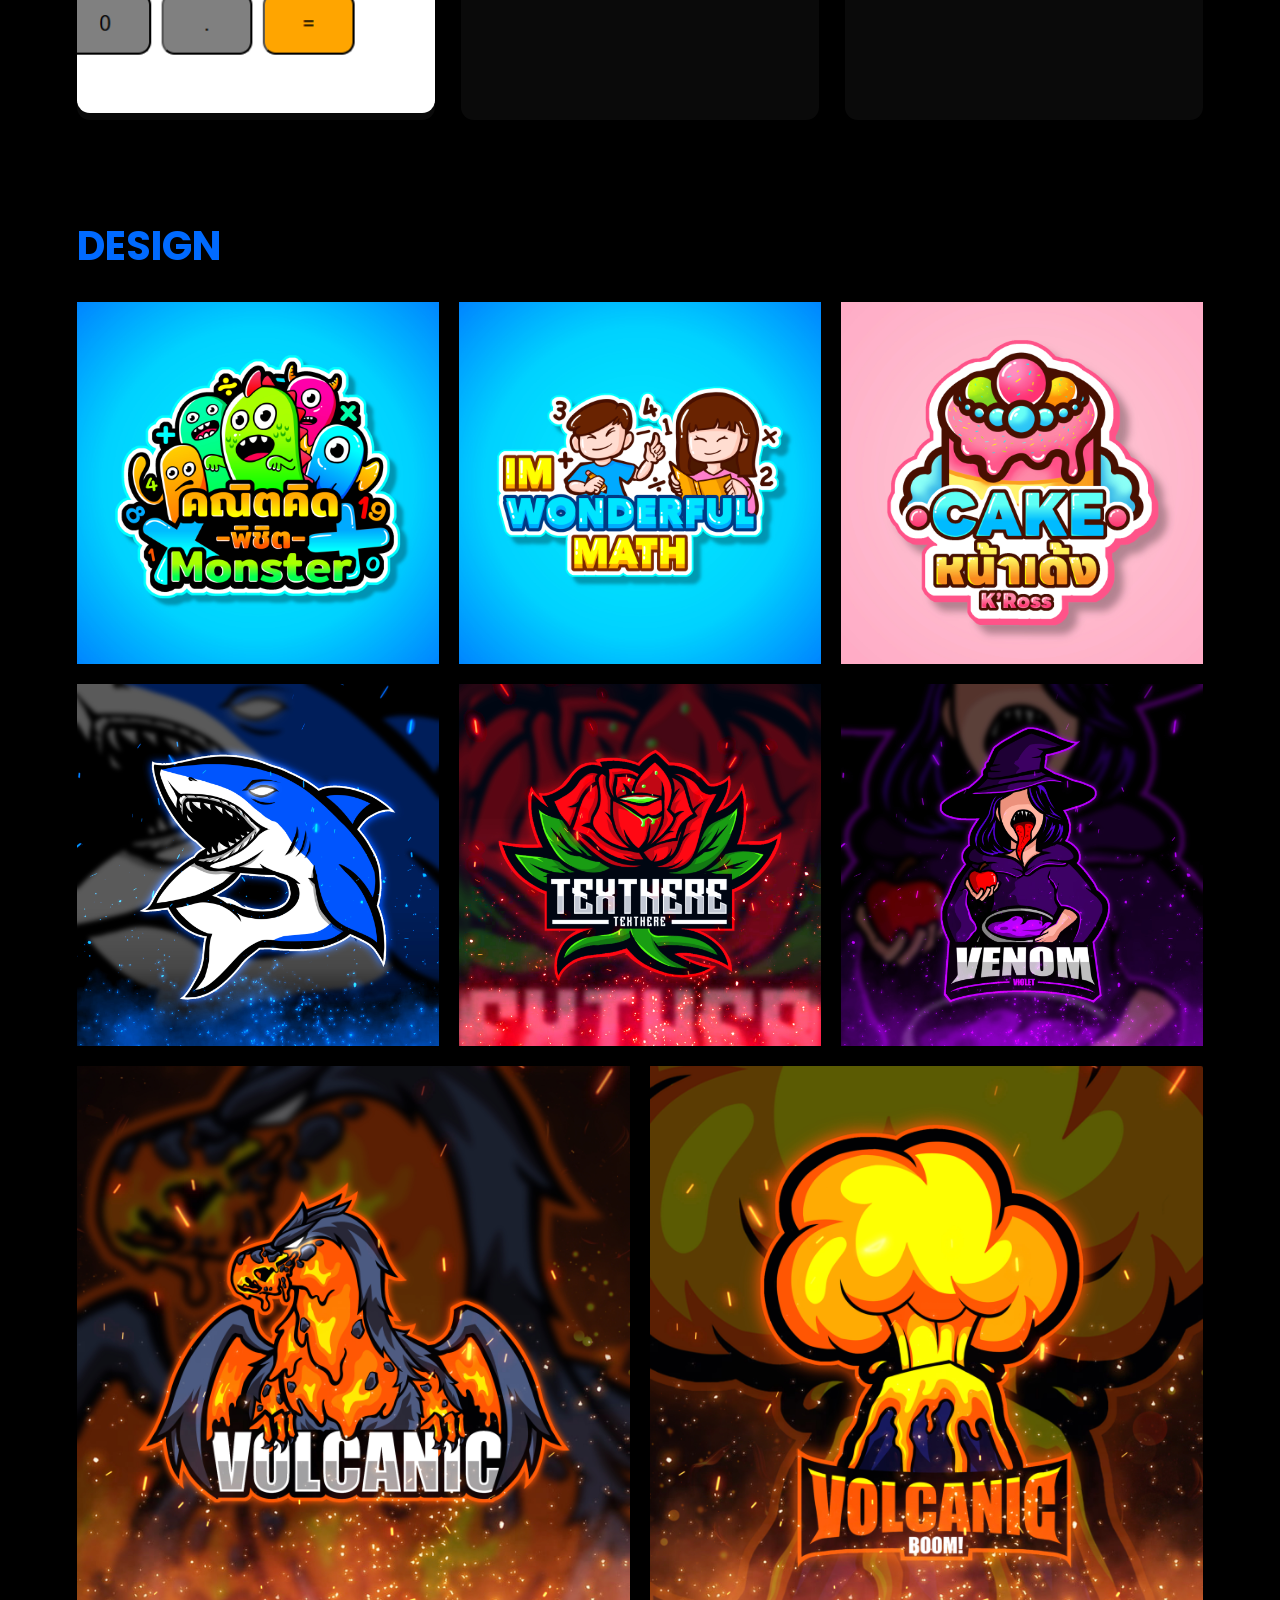
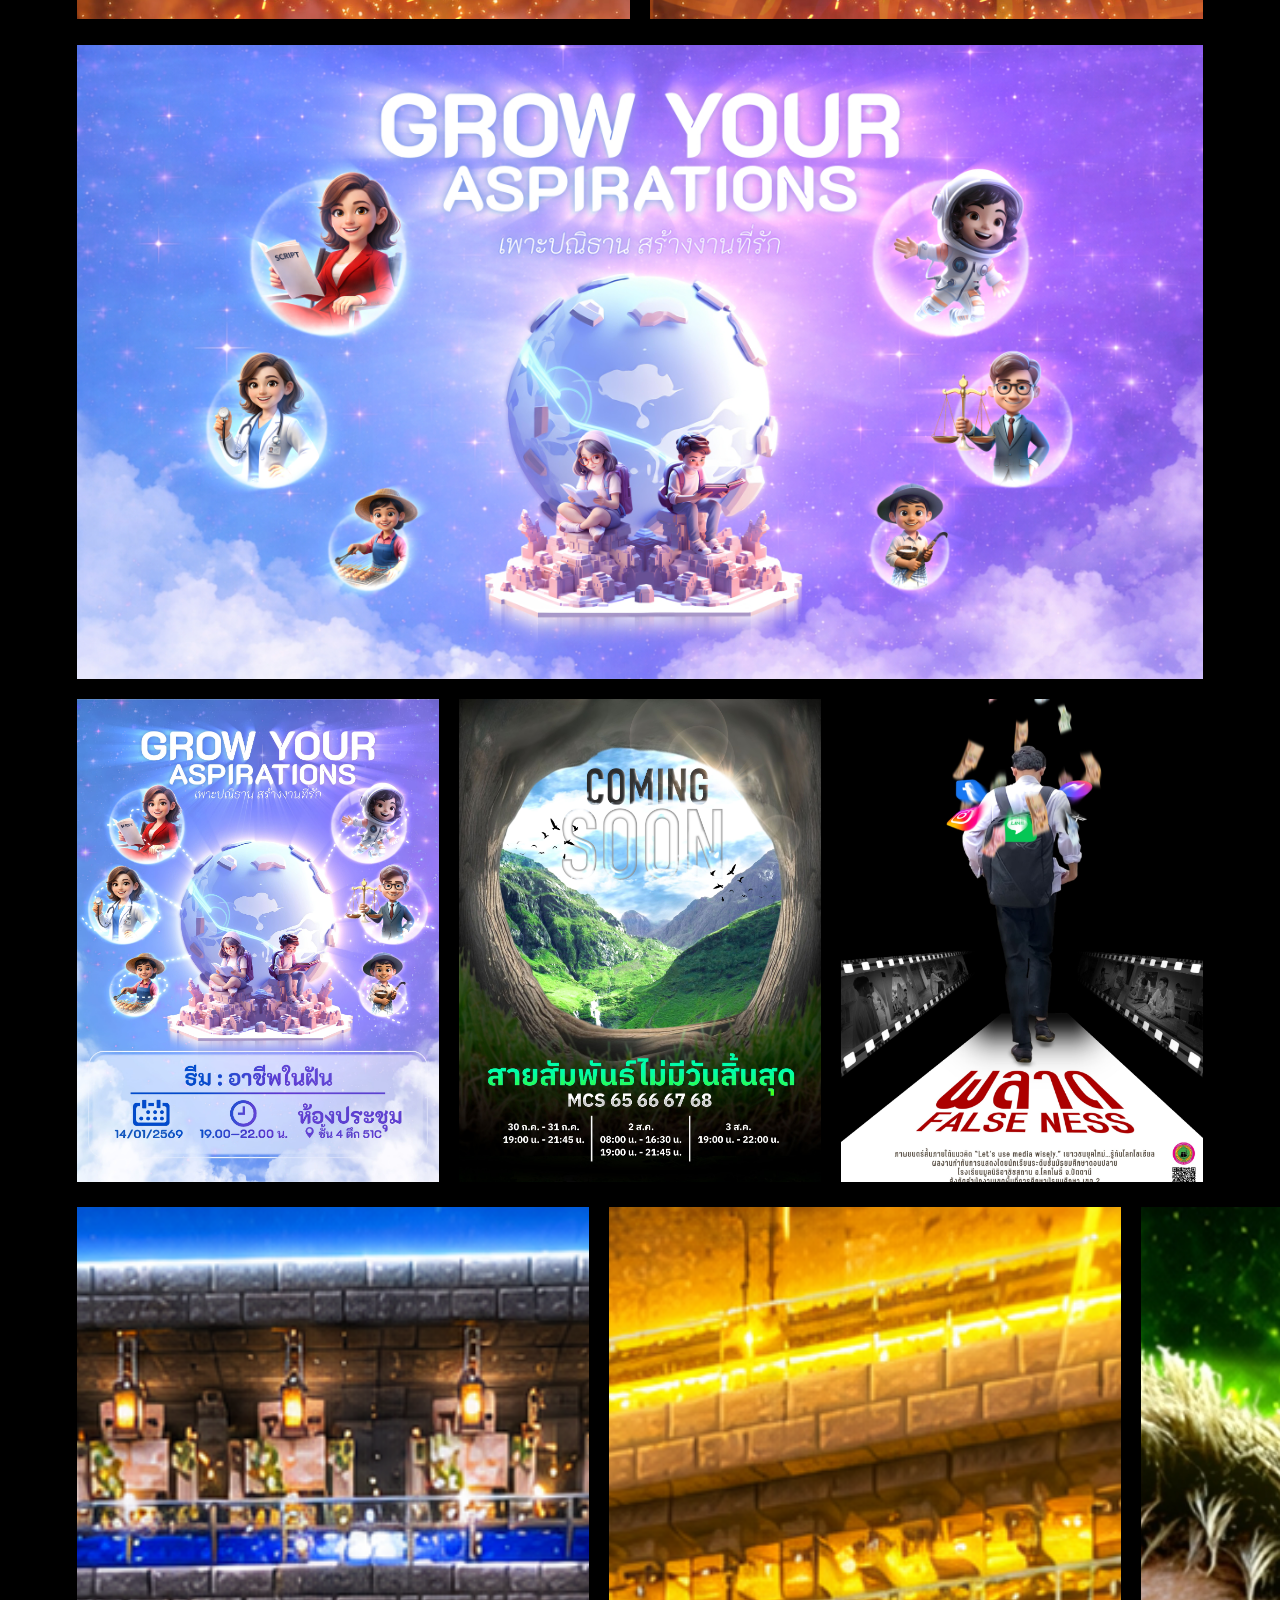
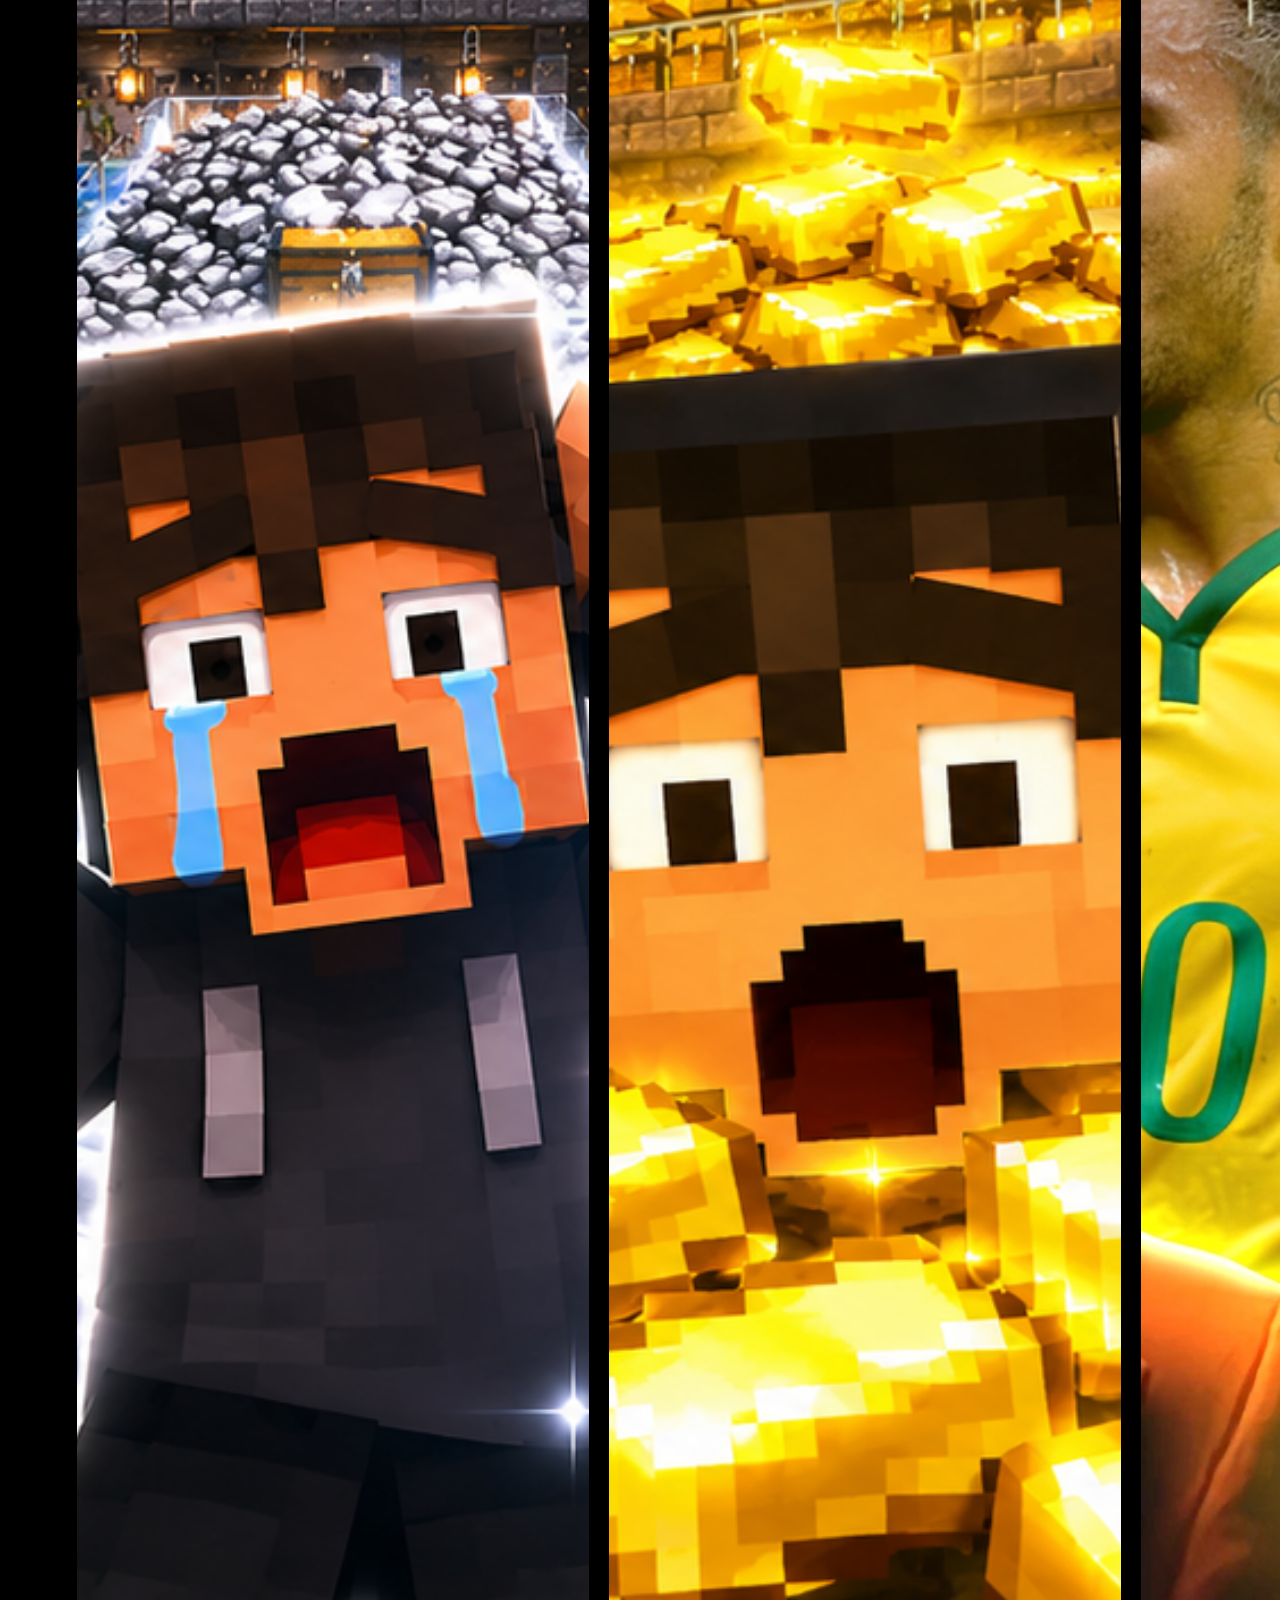
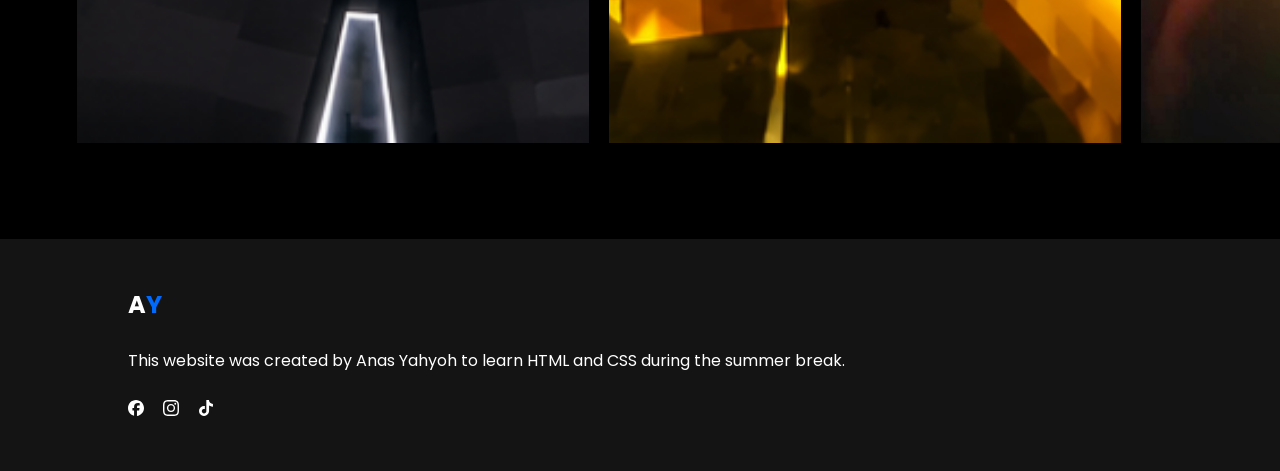
==== commit 9f04b09b: "Update index.html with additional thumbnails Added new thumbnail images for Neymar and football play" ====
--- a/index.html
+++ b/index.html
@@ -481,8 +481,20 @@
             </div>
         </div>
         <div class="thumbnaildesign">
-            <img src="DESIGN/Thumbnails/IronFarmnew.png" alt="IronFarm">
-            <img src="DESIGN/Thumbnails/GoldFarm.png" alt="GoldFarm">
+            <div class="minecraft-thumbnail">
+                <img src="DESIGN/Thumbnails/IronFarmnew.png" alt="IronFarm">
+                <img src="DESIGN/Thumbnails/GoldFarm.png" alt="GoldFarm">
+            </div>
+            <img src="DESIGN/Thumbnails/Neymar2014.jpg" alt="Neymar2014">
+            <div class="efootball-thumbnail">
+                <img src="DESIGN/Thumbnails/Messi.jpg" alt="Messi">
+                <img src="DESIGN/Thumbnails/BrunoFernandes.jpg" alt="Bruno Fernandes">
+                <img src="DESIGN/Thumbnails/Kvaratskhelia.jpg" alt="Kvaratskhelia">
+                <img src="DESIGN/Thumbnails/FullFrance.jpg" alt="Full France">
+                <img src="DESIGN/Thumbnails/Neymar.jpg" alt="Neymar">
+                <img src="DESIGN/Thumbnails/G.Bale.jpg" alt="G. Bale">
+                <img src="DESIGN/Thumbnails/shickenV.JPG" alt="Shicken V">
+            </div>
         </div>
     </section>
 
--- a/style.css
+++ b/style.css
@@ -477,7 +477,6 @@
     flex-shrink: 0;
     aspect-ratio: 16/9;
     object-fit: cover;
-    /* border-radius: clamp(1vw, 10px, 1.5vw); */
 }
 
 .poster {
@@ -491,7 +490,6 @@
     flex-shrink: 0;
     aspect-ratio: 3/4;
     object-fit: cover;
-    /* border-radius: clamp(1vw, 10px, 1.5vw); */
 }
 
 .thumbnaildesign {
@@ -500,12 +498,38 @@
 }
 
 .thumbnaildesign img {
+    width: 100%;
+    flex-grow: 1;
+    flex-shrink: 0;
+    aspect-ratio: 16/9;
+    object-fit: cover;
+}
+
+.minecraft-thumbnail {
+    display: flex;
+    gap: clamp(1.5vw, 20px, 2.5vw);
+}
+
+.minecraft-thumbnail img {
     width: 40vw;
     flex-grow: 1;
     flex-shrink: 0;
     aspect-ratio: 16/9;
     object-fit: cover;
-    /* border-radius: clamp(1vw, 10px, 1.5vw); */
+}
+
+.efootball-thumbnail {
+    display: flex;
+    flex-wrap: wrap;
+    gap: clamp(1.5vw, 20px, 2.5vw);
+}
+
+.efootball-thumbnail img {
+    width: 40vw;
+    flex-grow: 1;
+    flex-shrink: 0;
+    aspect-ratio: 16/9;
+    object-fit: cover;
 }
 
 /* FOOTER */
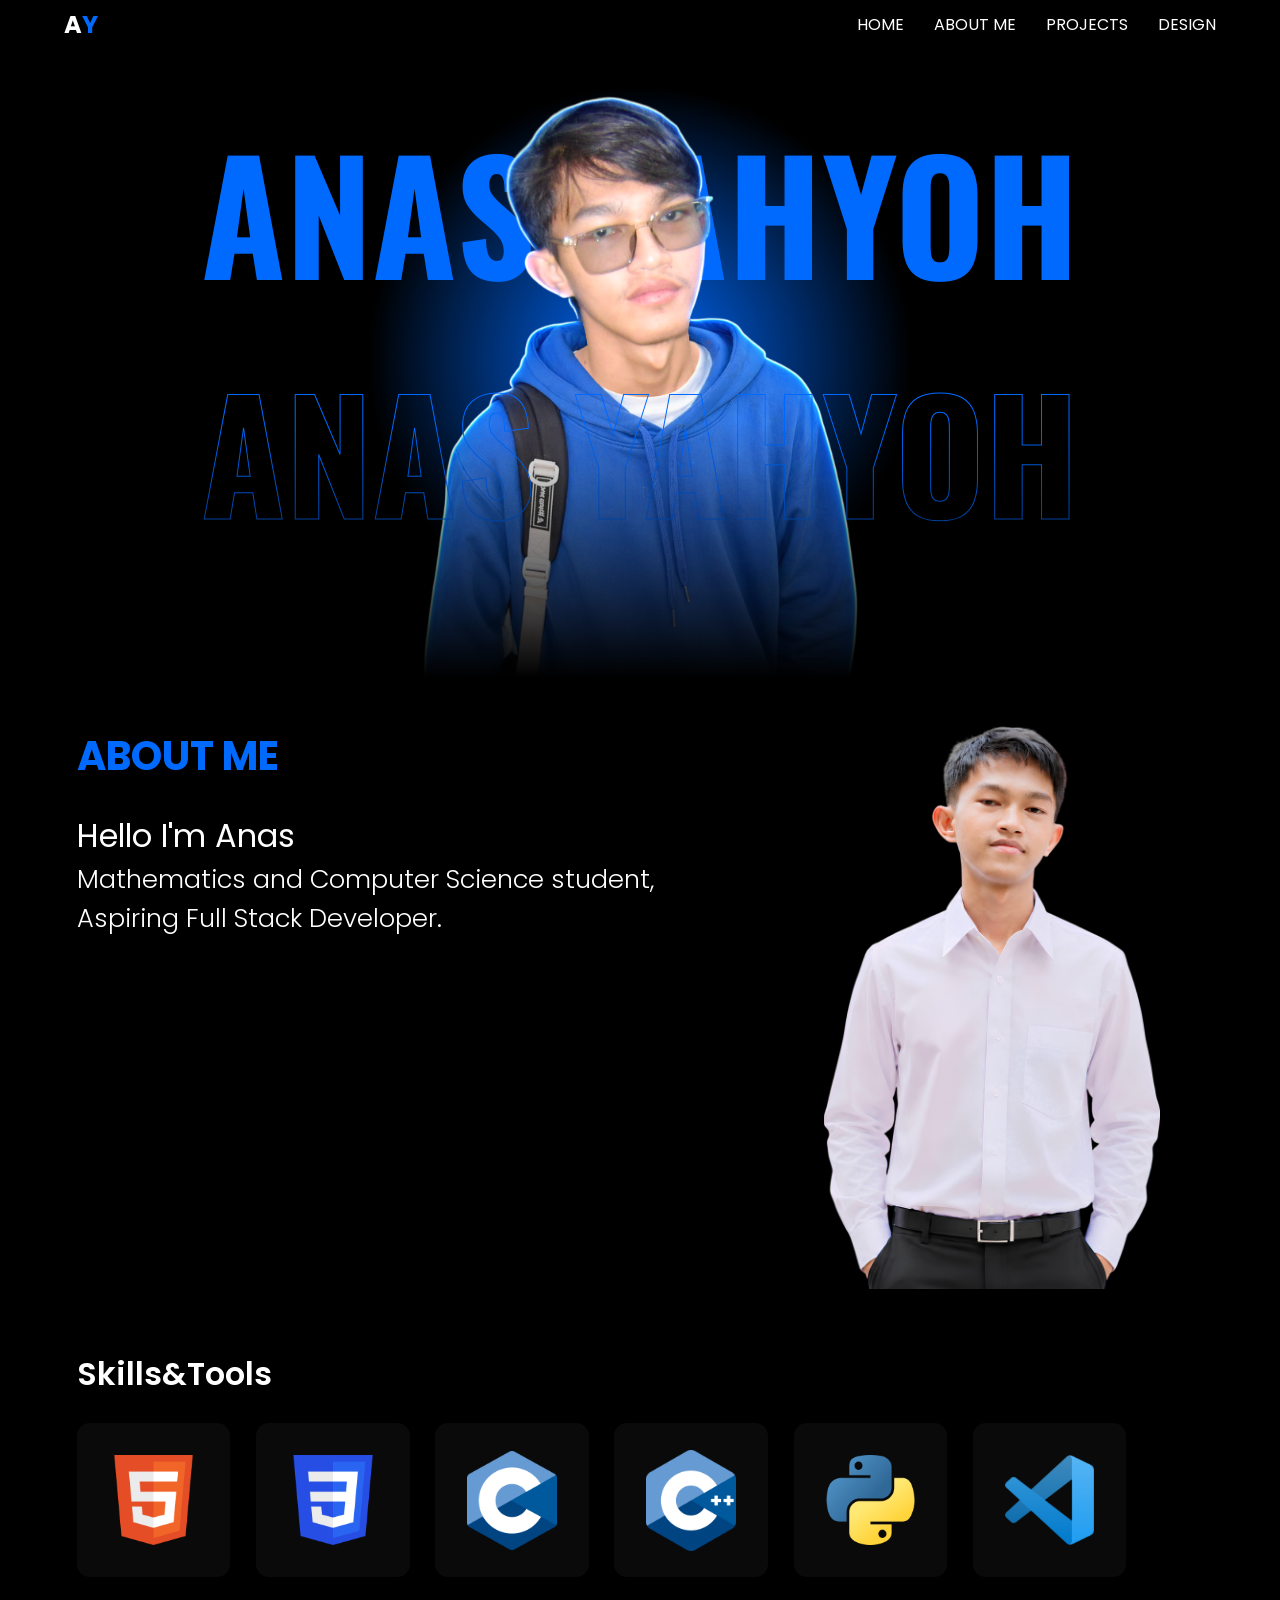
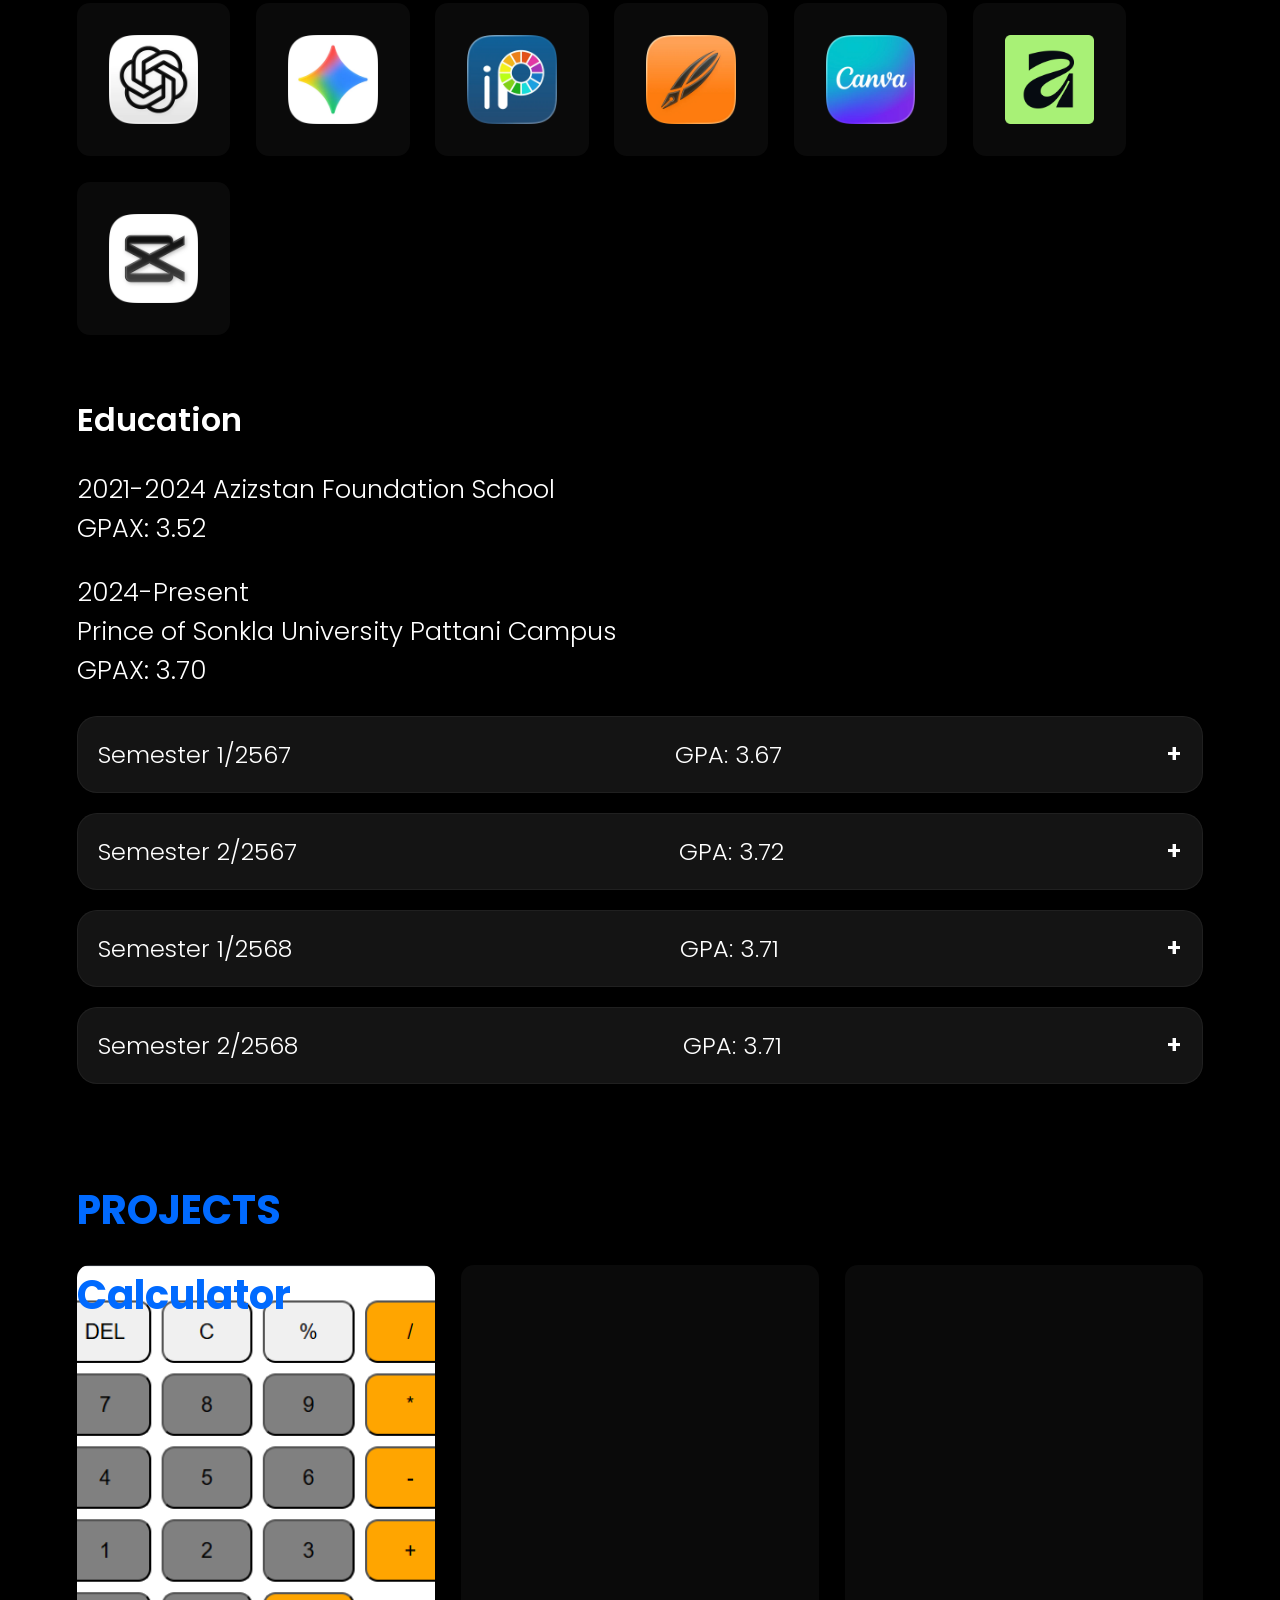
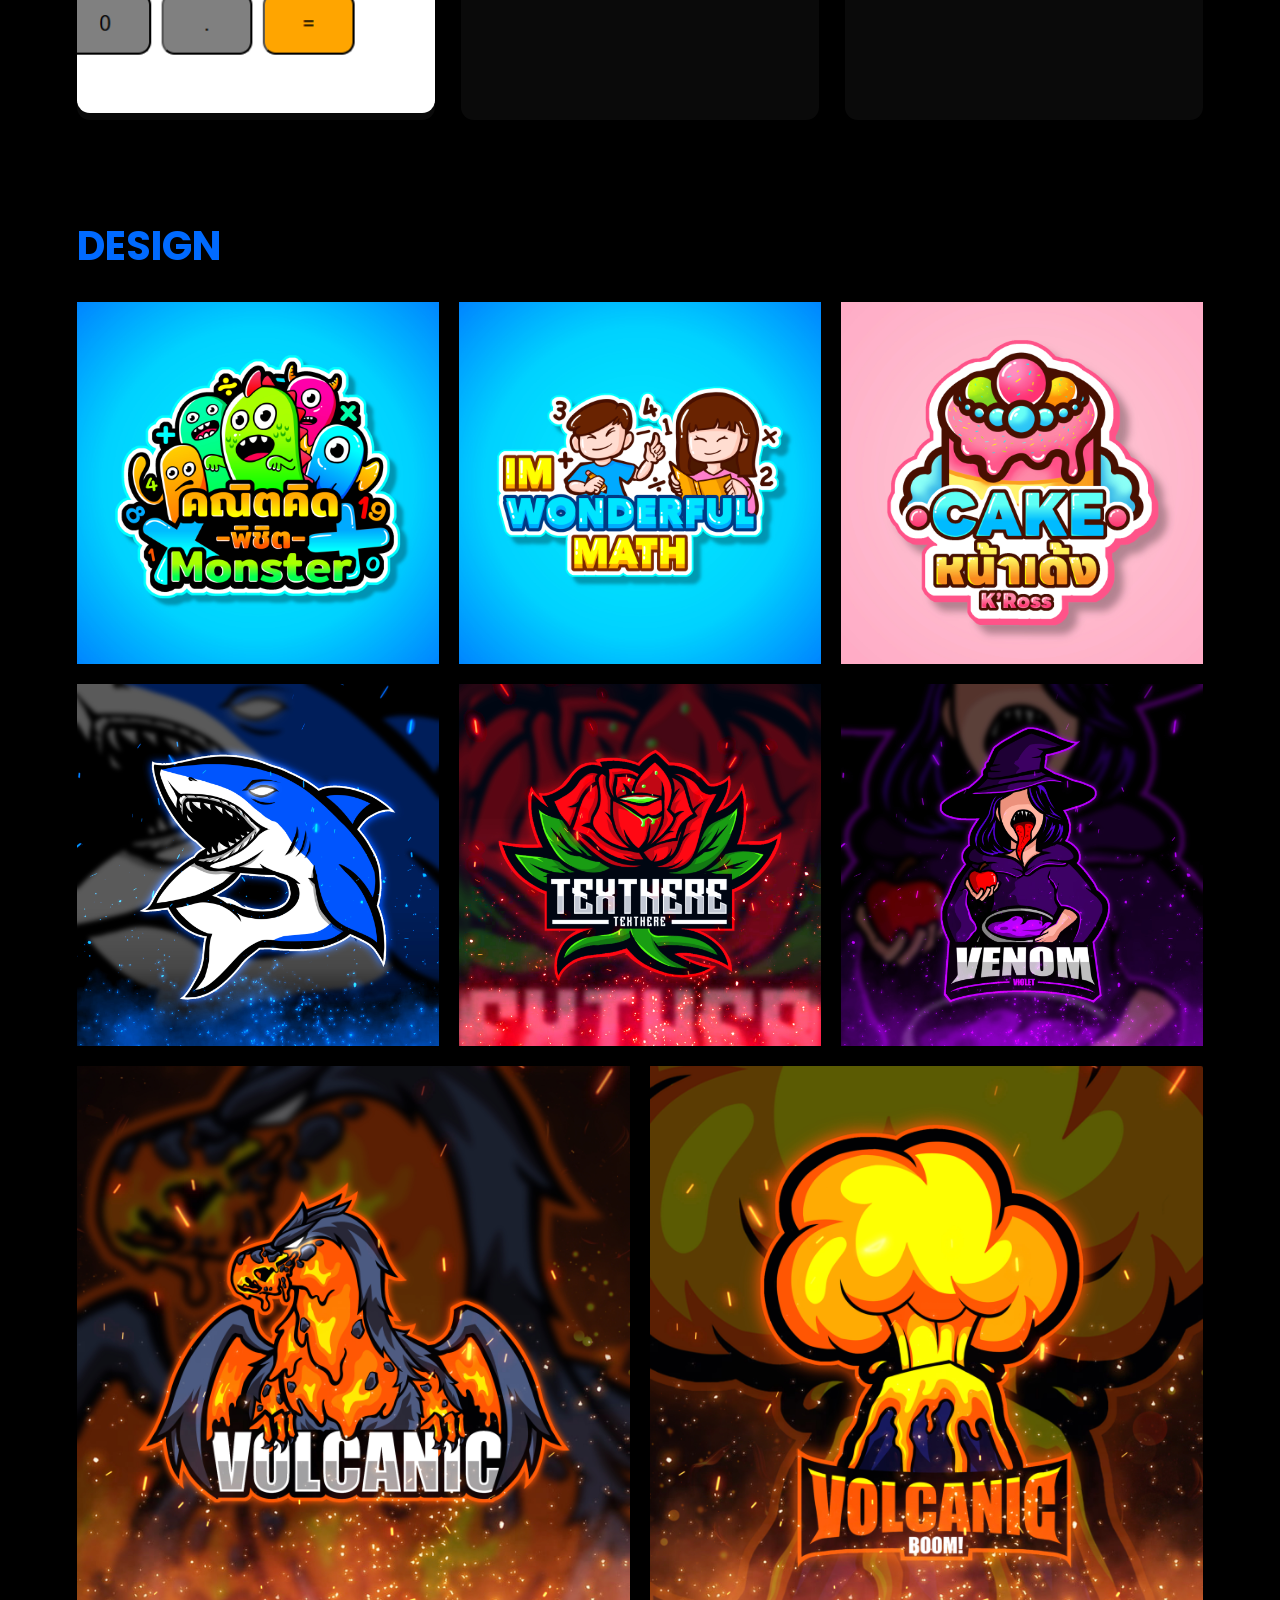
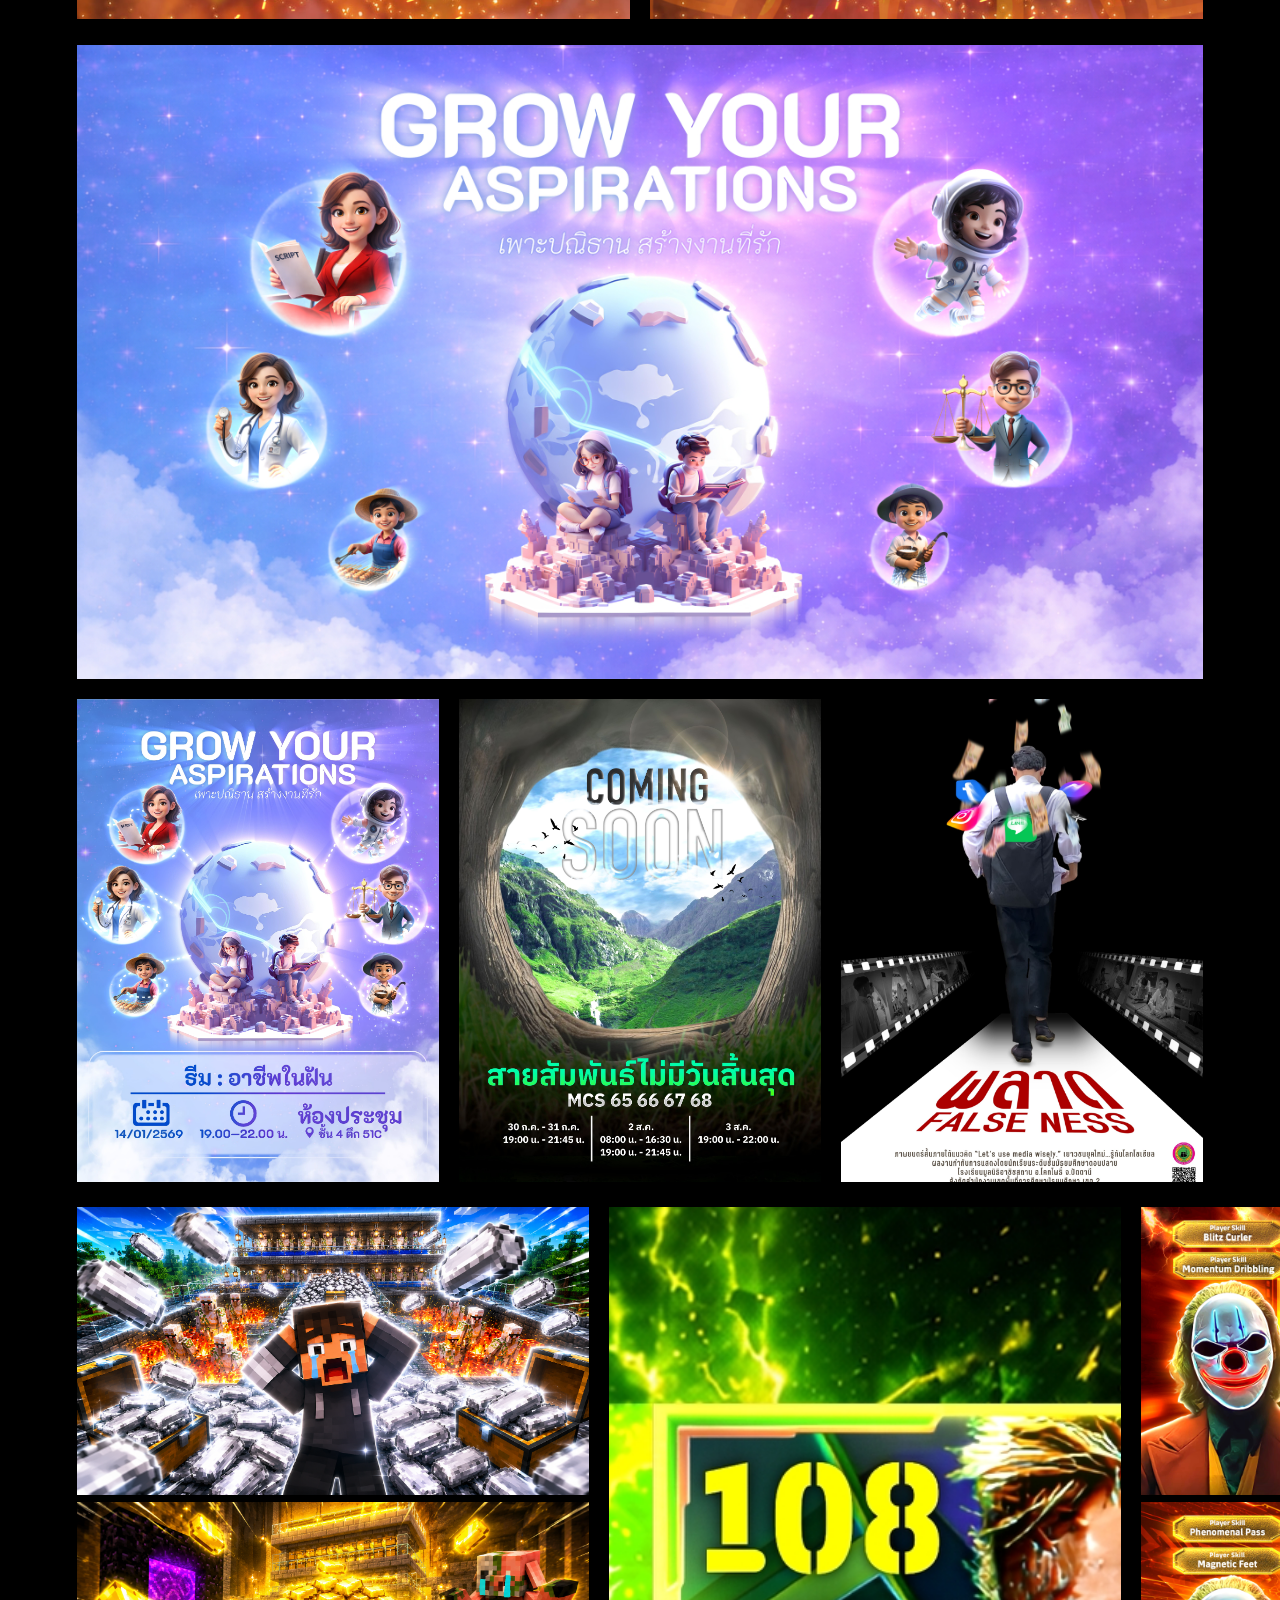
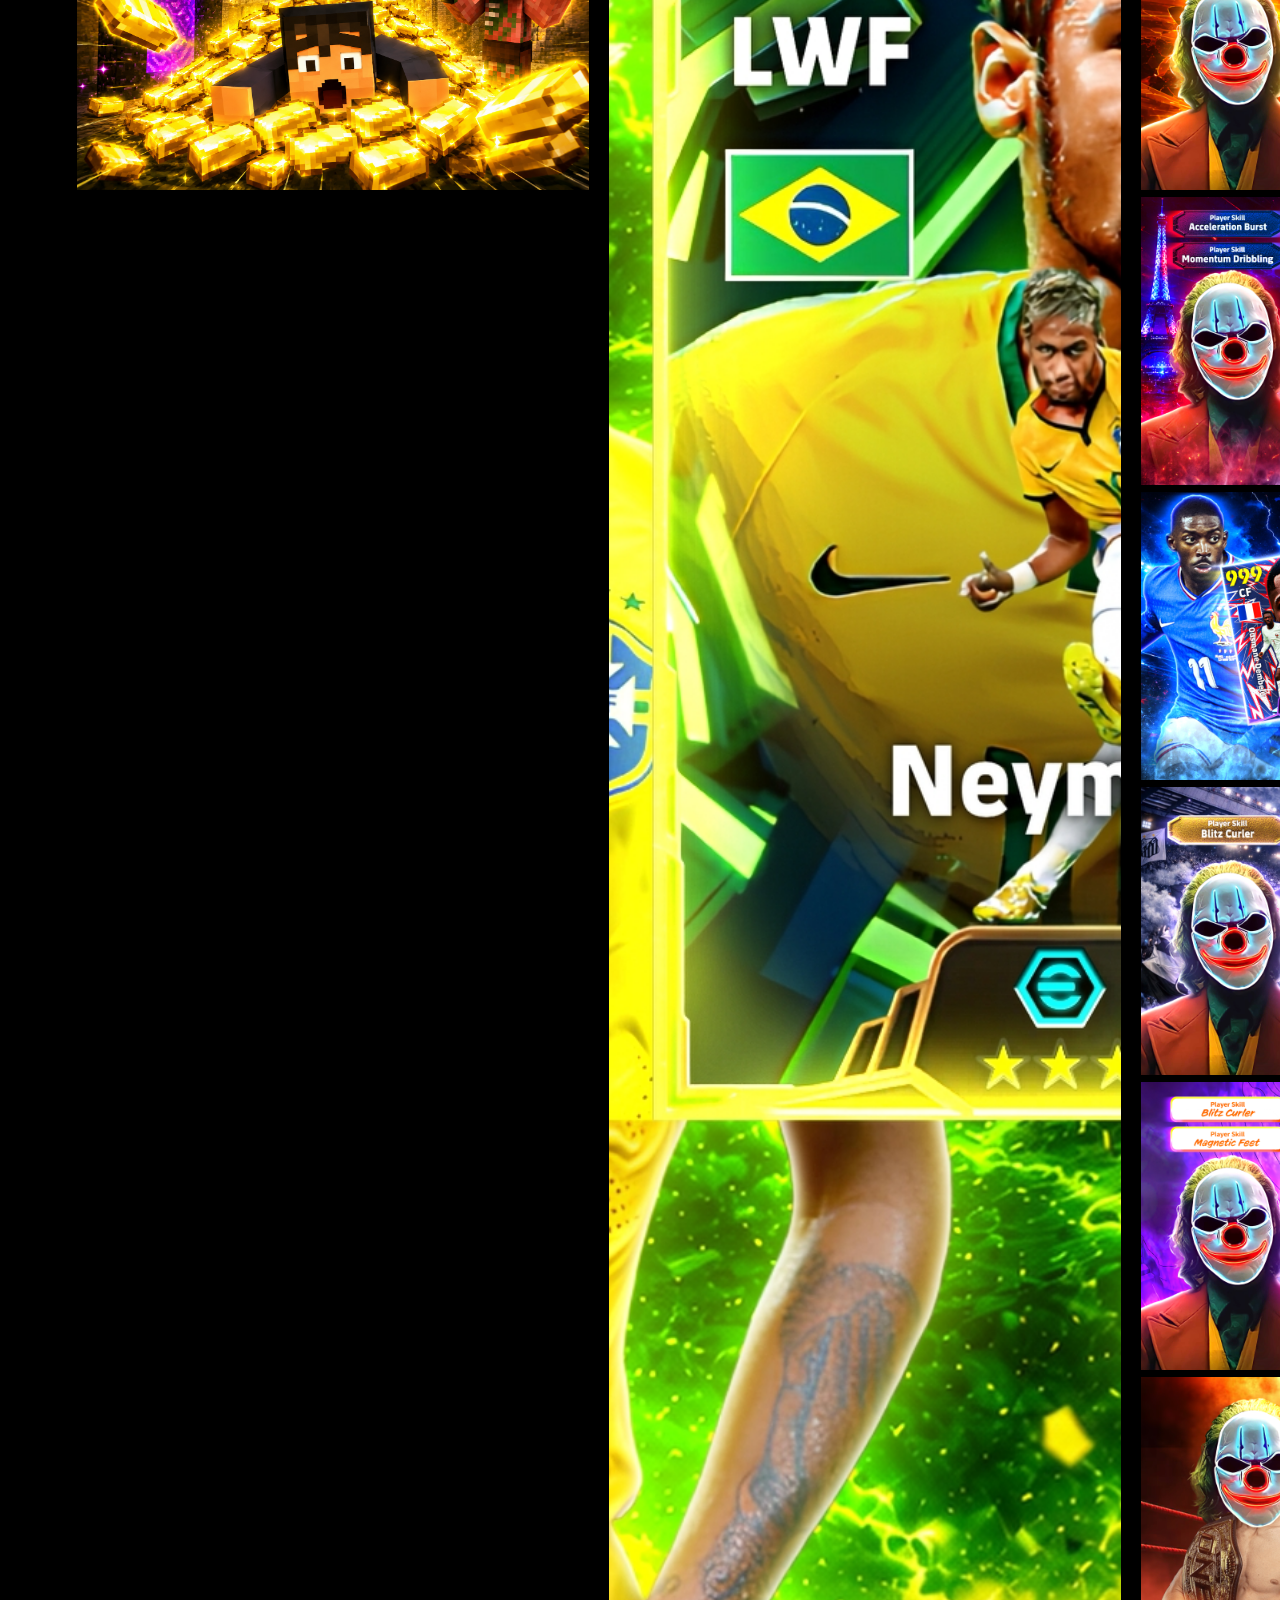
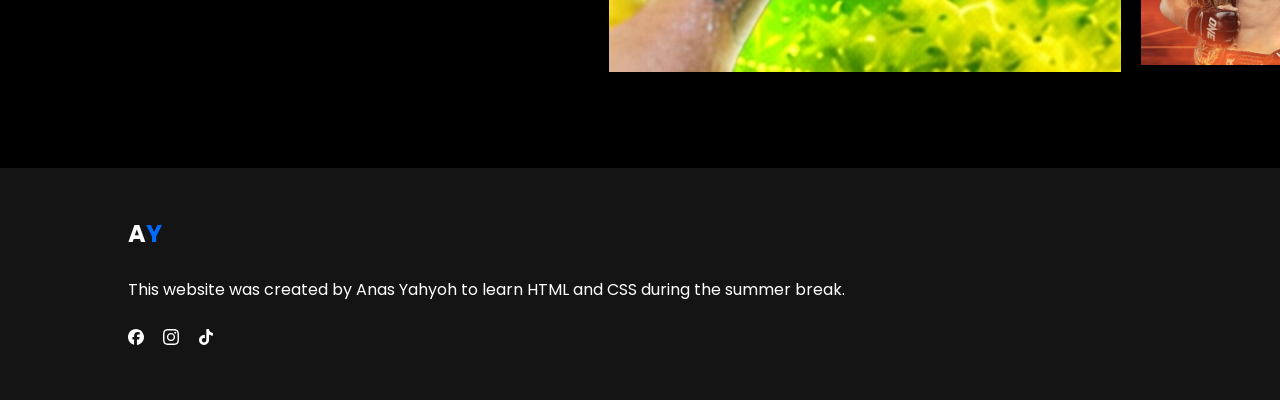
==== commit 809d6314: "Trigger new deployment" ====
--- a/index.html
+++ b/index.html
@@ -4,13 +4,12 @@
 <head>
     <meta charset="UTF-8">
     <meta name="viewport" content="width=device-width, initial-scale=1.0">
-    <meta name="theme-color" content="#006aff">
     <link rel="preconnect" href="https://fonts.googleapis.com">
     <link rel="preconnect" href="https://fonts.gstatic.com" crossorigin>
     <link
         href="https://fonts.googleapis.com/css2?family=Oswald:wght@200..700&family=Poppins:ital,wght@0,100;0,200;0,300;0,400;0,500;0,600;0,700;0,800;0,900;1,100;1,200;1,300;1,400;1,500;1,600;1,700;1,800;1,900&display=swap"
         rel="stylesheet">
-    <link rel="stylesheet" href="style.css">
+    <link rel="stylesheet" href="anasyahyoh.css">
     <link rel="icon" href="NAVBAR/AYwhiteLogo.png" type="image/x-icon">
     <title>Anas Yahyoh</title>
 </head>
@@ -526,4 +525,4 @@
     </footer>
 </body>
 
-</html>
+</html>
--- a/anasyahyoh.css
+++ b/anasyahyoh.css
@@ -0,0 +1,556 @@
+html {
+    scroll-behavior: smooth;
+}
+
+* {
+    box-sizing: border-box;
+}
+
+body {
+    margin: 0;
+    padding: 0;
+    overflow-x: hidden;
+    font-family: "Poppins", sans-serif;
+}
+
+/* NAVBAR */
+nav {
+    width: 100%;
+    height: clamp(3vw, 3em, 6vw);
+    position: fixed;
+    top: 0;
+    left: 0;
+    z-index: 6;
+    padding: 0 5%;
+    display: flex;
+    align-items: center;
+    text-align: center;
+    justify-content: space-between;
+    background-color: rgba(0, 0, 0, 0.9);
+}
+
+nav a {
+    text-decoration-line: none;
+}
+
+nav h1 {
+    color: rgb(255, 255, 255);
+    margin: 0;
+    font-size: clamp(1.5vw, 1.5rem, 3.5vw);
+    font-weight: 700;
+}
+
+nav h1 span {
+    color: rgb(0, 106, 255);
+    margin: 0;
+}
+
+header {
+    display: flex;
+    gap: clamp(2vw, 30px, 4vw);
+}
+
+header a h2 {
+    color: rgb(255, 255, 255);
+    margin: 0;
+    font-size: clamp(1vw, 1rem, 2.5vw);
+    font-weight: 400;
+}
+
+header a h2:hover {
+    color: rgb(0, 106, 255);
+}
+
+/* HOME */
+.home {
+    width: 100%;
+    min-height: fit-content;
+    position: relative;
+    padding: clamp(6vw, 6em, 12vw) 6% 0 6%;
+    background: rgb(0, 0, 0);
+}
+
+.bottom_fade {
+    width: 100%;
+    height: 20vw;
+    left: 0;
+    bottom: 0;
+    z-index: 5;
+    position: absolute;
+    background: linear-gradient(to top, rgb(0, 0, 0), transparent);
+}
+
+.name_outline {
+    color: transparent;
+    margin: 0;
+    z-index: 4;
+    position: absolute;
+    left: 50%;
+    bottom: clamp(8vw, 8em, 9vw);
+    transform: translateX(-50%);
+    font-family: "Oswald", sans-serif;
+    font-size: 12vw;
+    font-weight: 700;
+    white-space: nowrap;
+    -webkit-text-stroke: clamp(0.5px, 0.1vw, 1px) rgba(0, 106, 255, 1);
+}
+
+.hero {
+    width: 100%;
+    display: flex;
+    align-items: center;
+    justify-content: center;
+    position: relative;
+}
+
+.anas {
+    margin: 0;
+    z-index: 2;
+    position: relative;
+}
+
+.anas img {
+    margin: 0;
+    width: 34vw;
+    z-index: 3;
+    position: relative;
+    display: block;
+    object-fit: contain;
+}
+
+.anas .circle_fade {
+    width: 60vw;
+    height: 60vw;
+    top: 45%;
+    left: 50%;
+    z-index: 2;
+    position: absolute;
+    transform: translate(-50%, -50%);
+    background: rgb(0, 106, 255);
+    background: radial-gradient(circle, rgb(0, 106, 255) 0%, rgba(0, 0, 0, 0) 50%);
+}
+
+.fullname {
+    color: rgb(0, 106, 255);
+    margin: 0;
+    z-index: 1;
+    position: absolute;
+    left: 50%;
+    top: clamp(1.5vw, 1.5em, 3vw);
+    transform: translateX(-50%);
+    font-family: "Oswald", sans-serif;
+    font-size: 12vw;
+    font-weight: 700;
+    line-height: 1;
+    white-space: nowrap;
+}
+
+/* ABOUT ME */
+.about {
+    width: 100%;
+    padding: clamp(3vw, 3em, 6vw) 6%;
+    display: flex;
+    flex-direction: column;
+    align-items: start;
+    gap: clamp(2vw, 20px, 3vw);
+    background-color: rgb(0, 0, 0);
+    scroll-margin-top: clamp(3vw, 3em, 6vw);
+}
+
+/* about me */
+.about_me {
+    scroll-margin-top: clamp(3vw, 3em, 6vw);
+    width: 100%;
+    display: flex;
+    align-items: start;
+    justify-content: space-between;
+}
+
+.text {
+    display: flex;
+    flex-direction: column;
+    gap: clamp(2vw, 20px, 3vw);
+}
+
+.text h1 {
+    color: rgb(0, 106, 255);
+    margin: 0;
+    font-size: clamp(2.5vw, 2.5rem, 4.5vw);
+    font-weight: 700;
+    font-style: normal;
+}
+
+.describe {
+    display: flex;
+    flex-direction: column;
+}
+
+.describe h2 {
+    color: rgb(255, 255, 255);
+    margin: 0;
+    font-size: clamp(2.5vw, 2rem, 3vw);
+    font-weight: 400;
+    font-style: normal;
+}
+
+.describe p {
+    color: rgb(255, 255, 255);
+    margin: 0;
+    font-size: clamp(2vw, 1.5rem, 2.25vw);
+    font-weight: 300;
+    font-style: normal;
+}
+
+.about_me img {
+    margin: 0;
+    width: 33vw;
+    aspect-ratio: 3/4;
+    z-index: 3;
+    position: relative;
+    display: block;
+    object-fit: contain;
+}
+
+/* skillsandtools */
+.skillsandtools {
+    width: 100%;
+    padding-top: clamp(2.5vw, 35px, 3.5vw);
+    display: flex;
+    flex-direction: column;
+    gap: clamp(2vw, 20px, 3vw);
+}
+
+.skillsandtools h2 {
+    color: rgb(255, 255, 255);
+    margin: 0;
+    font-size: clamp(2.5vw, 2rem, 3vw);
+    font-weight: 600;
+    font-style: normal;
+}
+
+.tools {
+    display: flex;
+    flex-wrap: wrap;
+    gap: clamp(2vw, 20px, 3vw);
+}
+
+.tools img {
+    width: clamp(6vw, 6rem, 7vw);
+    object-fit: cover;
+}
+
+.icon-bg {
+    width: clamp(6vw, 6rem, 7vw);
+    height: clamp(6vw, 6rem, 7vw);
+    padding: 6vw;
+    display: flex;
+    align-items: center;
+    justify-content: center;
+    background: rgb(10, 10, 10);
+    border-radius: clamp(1vw, 10px, 1.5vw);
+    transition: 0.25s ease;
+}
+
+.icon-bg:hover {
+    transform: translateY(-0.25em);
+    background: rgb(30, 30, 30);
+}
+
+
+/* education */
+.education {
+    width: 100%;
+    padding-top: clamp(2.5vw, 35px, 3.5vw);
+    display: flex;
+    flex-direction: column;
+    gap: clamp(2vw, 20px, 3vw);
+}
+
+.education h2 {
+    color: rgb(255, 255, 255);
+    margin: 0;
+    font-size: clamp(2.5vw, 2rem, 3vw);
+    font-weight: 600;
+    font-style: normal;
+}
+
+.education h3 {
+    color: rgb(255, 255, 255);
+    margin: 0;
+    font-size: clamp(2vw, 1.5rem, 2.5vw);
+    font-weight: 300;
+    font-style: normal;
+}
+
+.highschool {
+    width: 100%;
+    display: flex;
+    flex-direction: column;
+    gap: clamp(2vw, 20px, 3vw);
+}
+
+.university {
+    width: 100%;
+    display: flex;
+    flex-direction: column;
+    gap: clamp(2vw, 20px, 3vw);
+}
+
+.result {
+    width: 100%;
+    display: flex;
+    flex-direction: column;
+    gap: clamp(1.5vw, 20px, 2.5vw);
+}
+
+.result details {
+    color: rgb(255, 255, 255);
+    font-size: clamp(1.25vw, 1.25rem, 2.25vw);
+    font-weight: 300;
+    font-style: normal;
+    border: clamp(0.5px, 0.05vw, 0.6px) solid rgba(255, 255, 255, 0.05);
+    border-radius: clamp(1.5vw, 20px, 2.5vw);
+    overflow: hidden;
+    background: rgba(20, 20, 20, 1);
+    transition: 0.3s;
+}
+
+.result details[open] {
+    border-radius: clamp(3vw, 20px, 5vw);
+}
+
+.result summary {
+    list-style: none;
+    cursor: pointer;
+    display: flex;
+    align-items: center;
+    justify-content: space-between;
+    padding: clamp(1.5vw, 20px, 2.5vw);
+    font-size: clamp(1.5vw, 1.5rem, 2.5vw);
+    font-weight: 300;
+}
+
+.result summary::-webkit-details-marker {
+    display: none;
+}
+
+.result summary::after {
+    content: "+";
+    font-size: clamp(1.5vw, 1.5rem, 3vw);
+    font-weight: 600;
+    transition: 0.3s;
+}
+
+.result details[open] summary::after {
+    content: "−";
+    font-size: clamp(1.5vw, 1.5rem, 3vw);
+    font-weight: 600;
+    transition: 0.3s;
+}
+
+.result summary span {
+    margin: 0;
+}
+
+.result table {
+    width: 100%;
+    border-collapse: collapse;
+    background: rgb(10, 10, 10);
+}
+
+.result th,
+.result td {
+    padding: clamp(1vw, 15px, 2vw);
+    border: clamp(0.5px, 0.1vw, 1px) solid rgba(255, 255, 255, 0.125);
+}
+
+tfoot {
+    background-color: rgb(5, 5, 5, 0.05);
+}
+
+.result tr:hover {
+    color: rgb(0, 106, 255);
+    font-weight: bold;
+    background-color: #dceaff;
+}
+
+.result th {
+    text-align: center;
+}
+
+.result td:nth-child(1),
+.result td:nth-child(3),
+.result td:nth-child(4) {
+    text-align: center;
+}
+
+/* PROJECTS */
+.projects {
+    scroll-margin-top: clamp(3vw, 3em, 6vw);
+    width: 100%;
+    display: flex;
+    flex-direction: column;
+    padding: clamp(3vw, 3em, 6vw) 6%;
+    gap: clamp(2vw, 20px, 3vw);
+    background-color: rgb(0, 0, 0);
+}
+
+.projects h1 {
+    color: rgb(0, 106, 255);
+    margin: 0;
+    font-size: clamp(2.5vw, 2.5rem, 4.5vw);
+    font-weight: 700;
+    font-style: normal;
+}
+
+.coding {
+    display: flex;
+    gap: clamp(2vw, 20px, 3vw);
+}
+
+.coding a {
+    width: 25vw;
+    flex-grow: 1;
+    flex-shrink: 0;
+    aspect-ratio: 4/5;
+    border-radius: clamp(1vw, 10px, 1.5vw);
+    background-color: rgb(10, 10, 10);
+}
+
+.calculator h1 {
+    position: absolute;
+    z-index: 2;
+}
+
+.calculator img {
+    position: relative;
+    width: 100%;
+    object-fit: cover;
+    aspect-ratio: 4/5;
+    border-radius: clamp(1vw, 10px, 1.5vw);
+    z-index: 1;
+}
+
+/* DESIGN */
+.design {
+    scroll-margin-top: clamp(3vw, 3em, 6vw);
+    width: 100%;
+    display: flex;
+    flex-direction: column;
+    padding: clamp(3vw, 3em, 6vw) 6% clamp(6vw, 6em, 12vw) 6%;
+    gap: clamp(2vw, 20px, 3vw);
+    background-color: rgb(0, 0, 0);
+}
+
+.design h1 {
+    color: rgb(0, 106, 255);
+    text-transform: uppercase;
+    margin: 0;
+    font-size: clamp(2.5vw, 2.5rem, 4.5vw);
+    font-weight: 700;
+    font-style: normal;
+}
+
+.logodesign {
+    display: flex;
+    flex-wrap: wrap;
+    gap: clamp(1.5vw, 20px, 2.5vw);
+}
+
+.logodesign img {
+    width: 25vw;
+    flex: 1;
+    flex-grow: 1;
+    flex-shrink: 0;
+    object-fit: cover;
+}
+
+.posterdesign {
+    display: flex;
+    flex-direction: column;
+    gap: clamp(1.5vw, 20px, 2.5vw);
+}
+
+.posterdesign img {
+    width: 100%;
+    flex-grow: 1;
+    flex-shrink: 0;
+    aspect-ratio: 16/9;
+    object-fit: cover;
+    /* border-radius: clamp(1vw, 10px, 1.5vw); */
+}
+
+.poster {
+    display: flex;
+    gap: clamp(1.5vw, 20px, 2.5vw);
+}
+
+.poster img {
+    width: 25vw;
+    flex-grow: 1;
+    flex-shrink: 0;
+    aspect-ratio: 3/4;
+    object-fit: cover;
+    /* border-radius: clamp(1vw, 10px, 1.5vw); */
+}
+
+.thumbnaildesign {
+    display: flex;
+    gap: clamp(1.5vw, 20px, 2.5vw);
+}
+
+.thumbnaildesign img {
+    width: 40vw;
+    flex-grow: 1;
+    flex-shrink: 0;
+    aspect-ratio: 16/9;
+    object-fit: cover;
+    /* border-radius: clamp(1vw, 10px, 1.5vw); */
+}
+
+/* FOOTER */
+.footer {
+    display: flex;
+    flex-direction: column;
+    padding: clamp(3vw, 3em, 6vw) 10%;
+    gap: clamp(2vw, 20px, 4vw);
+    background-color: rgb(20, 20, 20);
+}
+
+footer a {
+    text-decoration-line: none;
+}
+
+.footer h1 {
+    margin: 0;
+    color: rgb(255, 255, 255);
+    font-size: clamp(1.5vw, 1.5rem, 3.5vw);
+    font-weight: 700;
+    font-style: normal;
+}
+
+.footer h1 span {
+    color: rgb(0, 106, 255);
+}
+
+.footer h2 {
+    margin: 0;
+    color: rgb(255, 255, 255);
+    font-size: clamp(1vw, 1rem, 3vw);
+    font-weight: 400;
+    font-style: normal;
+}
+
+.social {
+    margin: 0;
+    gap: clamp(1.5vw, 15px, 3vw);
+    display: flex;
+}
+
+.social svg {
+    fill: rgb(255, 255, 255);
+    width: clamp(1vw, 1rem, 3vw);
+    height: clamp(1vw, 1rem, 3vw);
+    flex-shrink: 0;
+    object-fit: contain;
+}
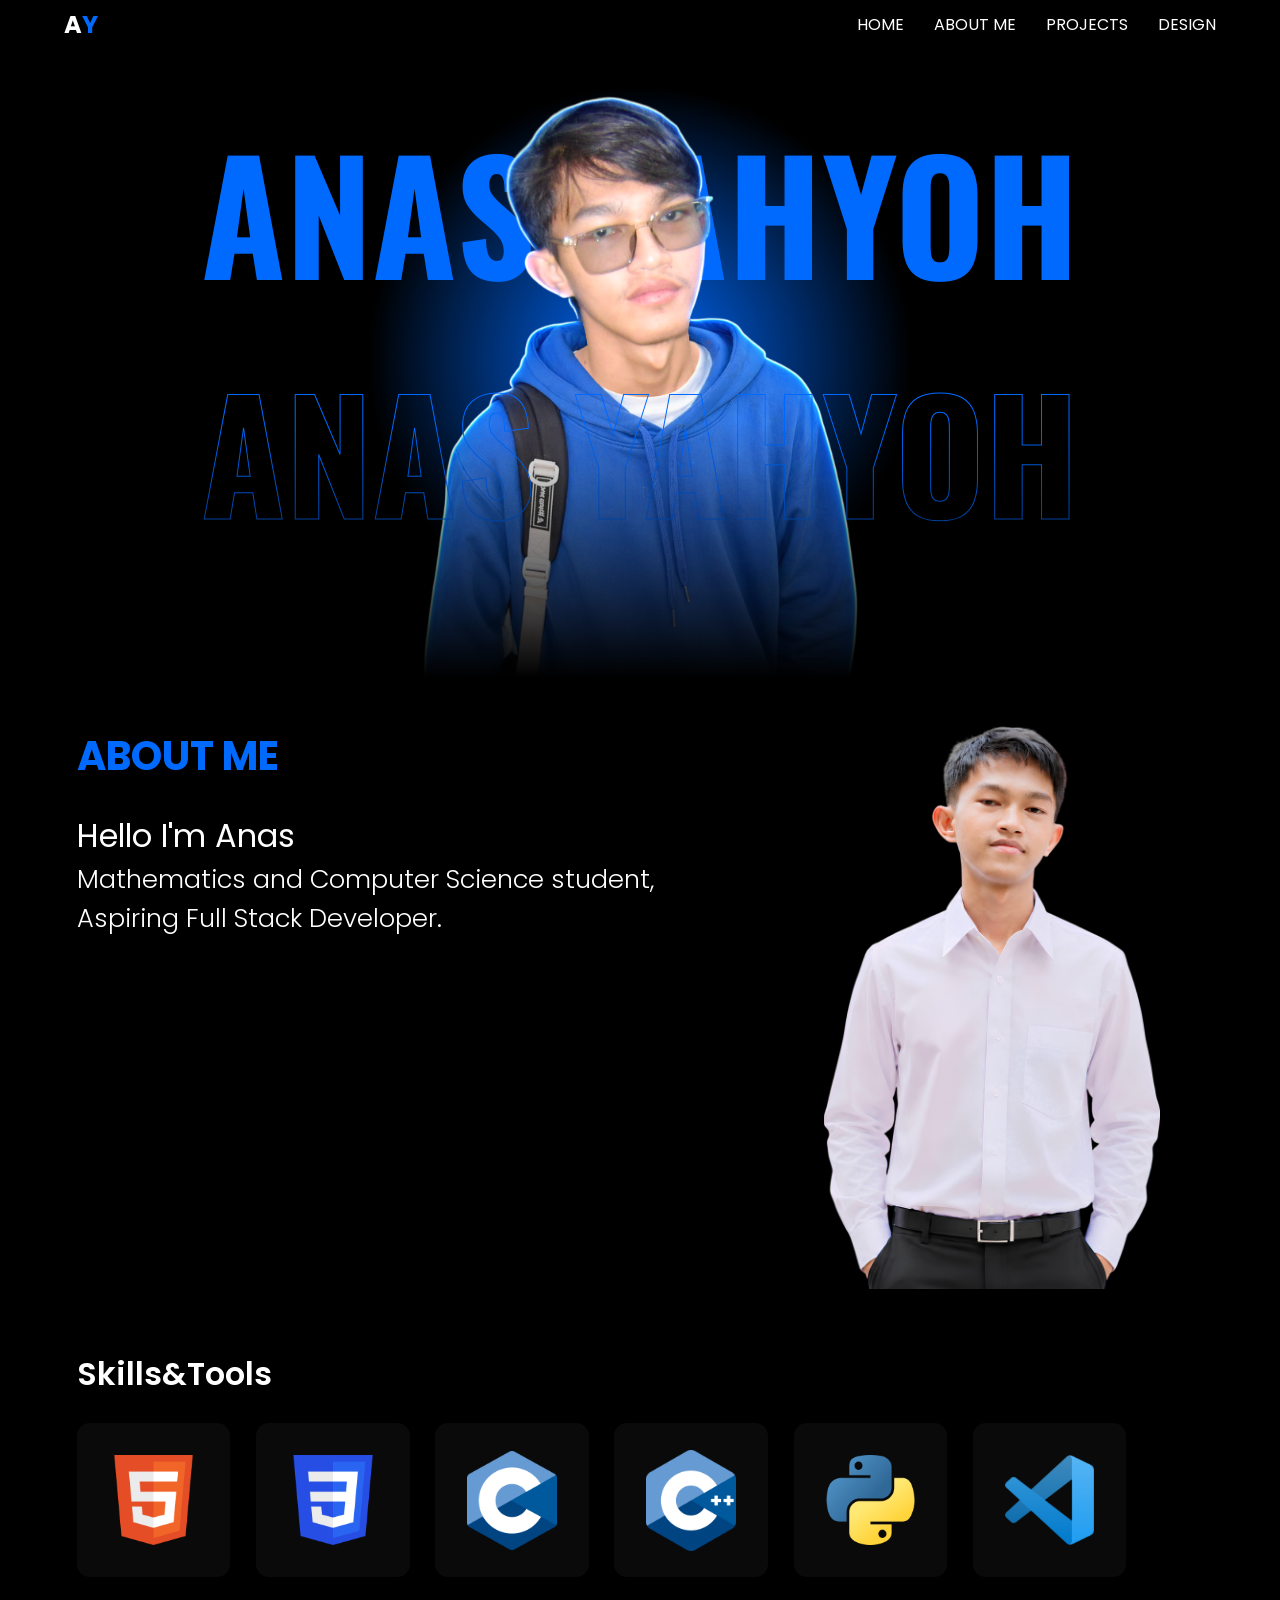
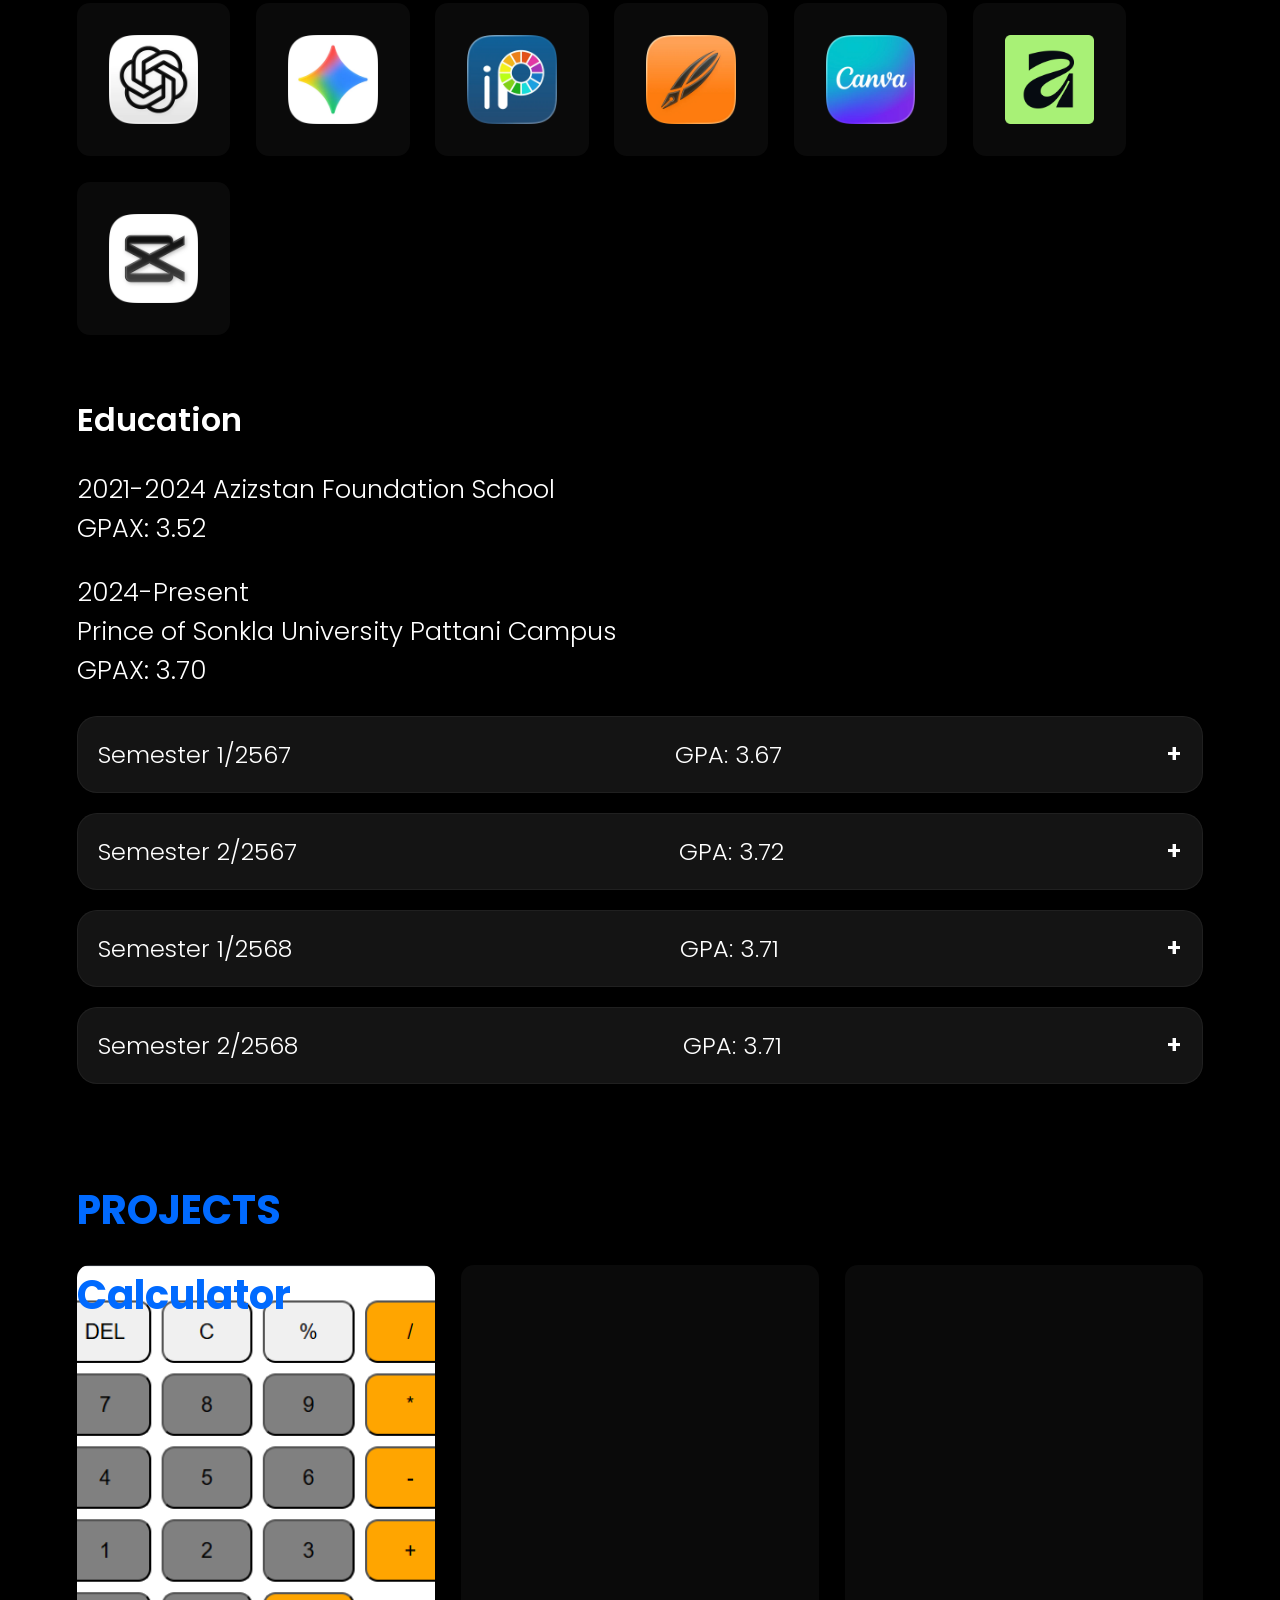
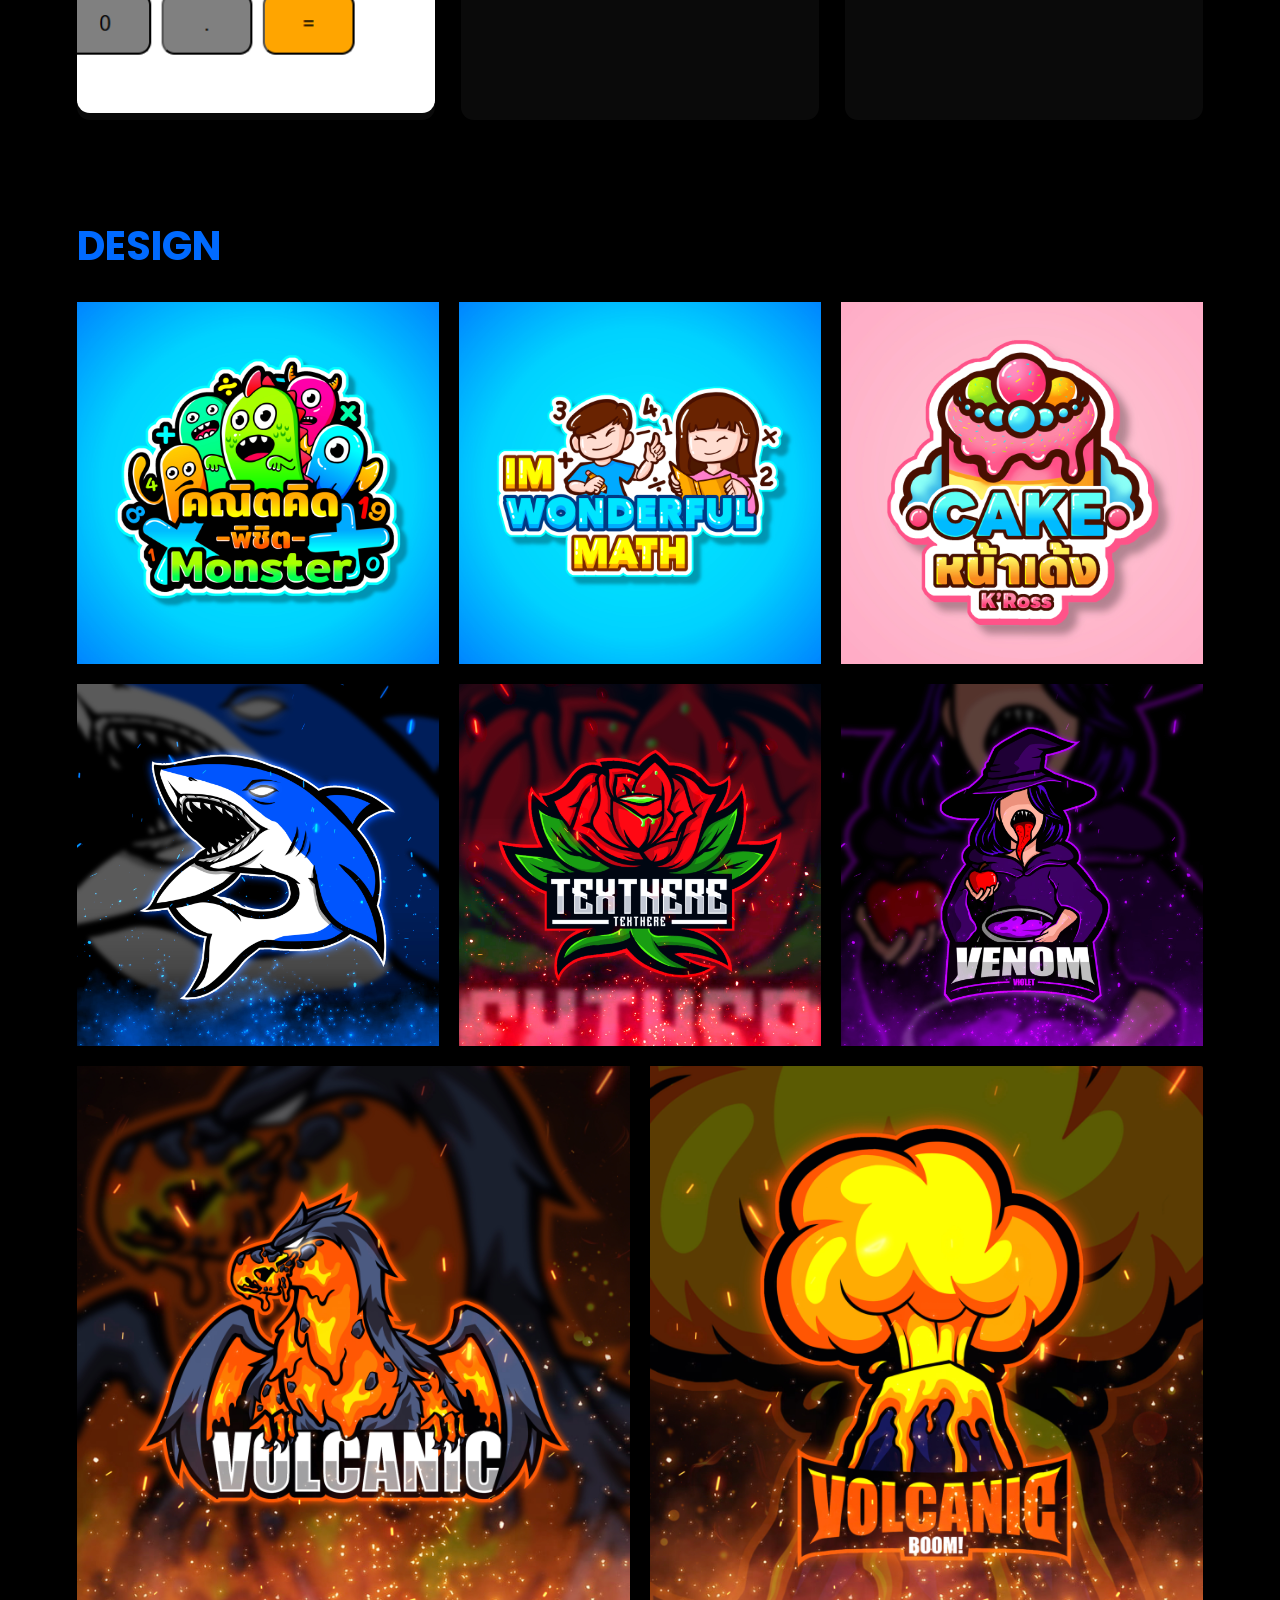
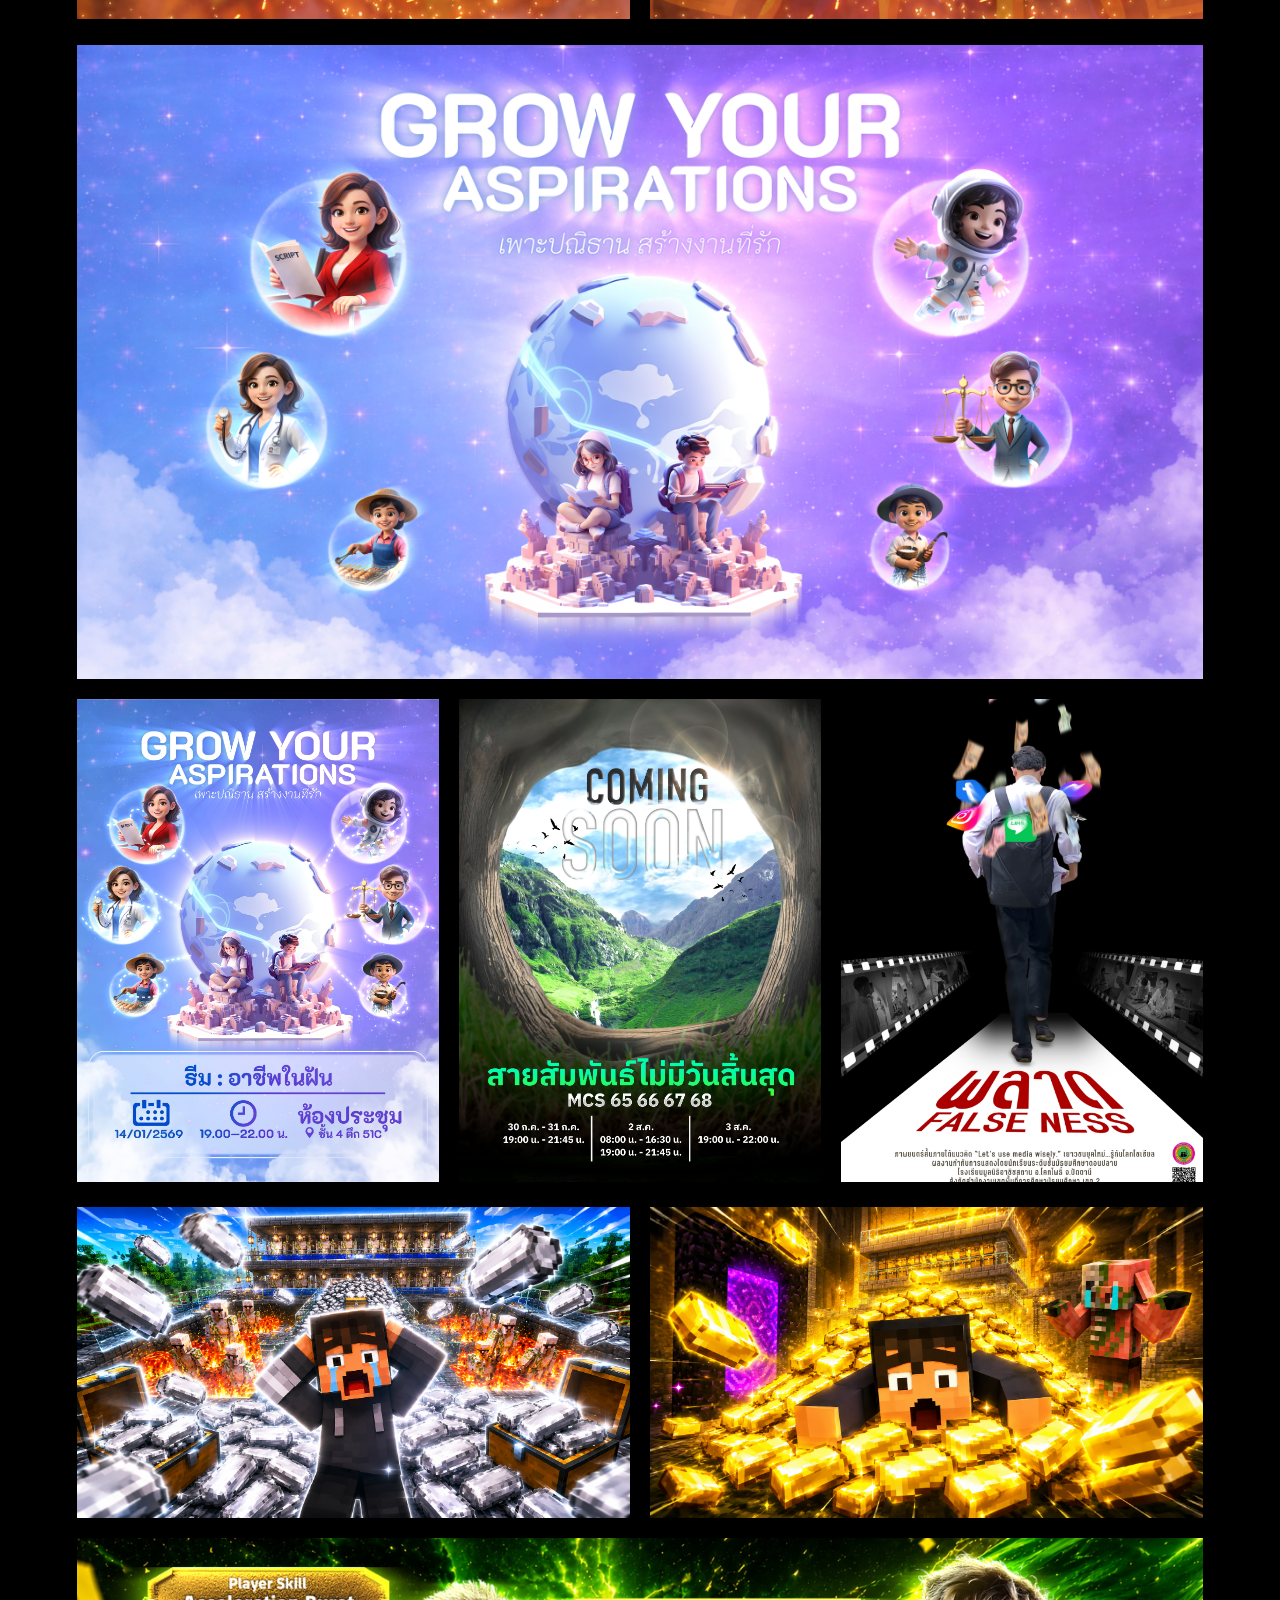
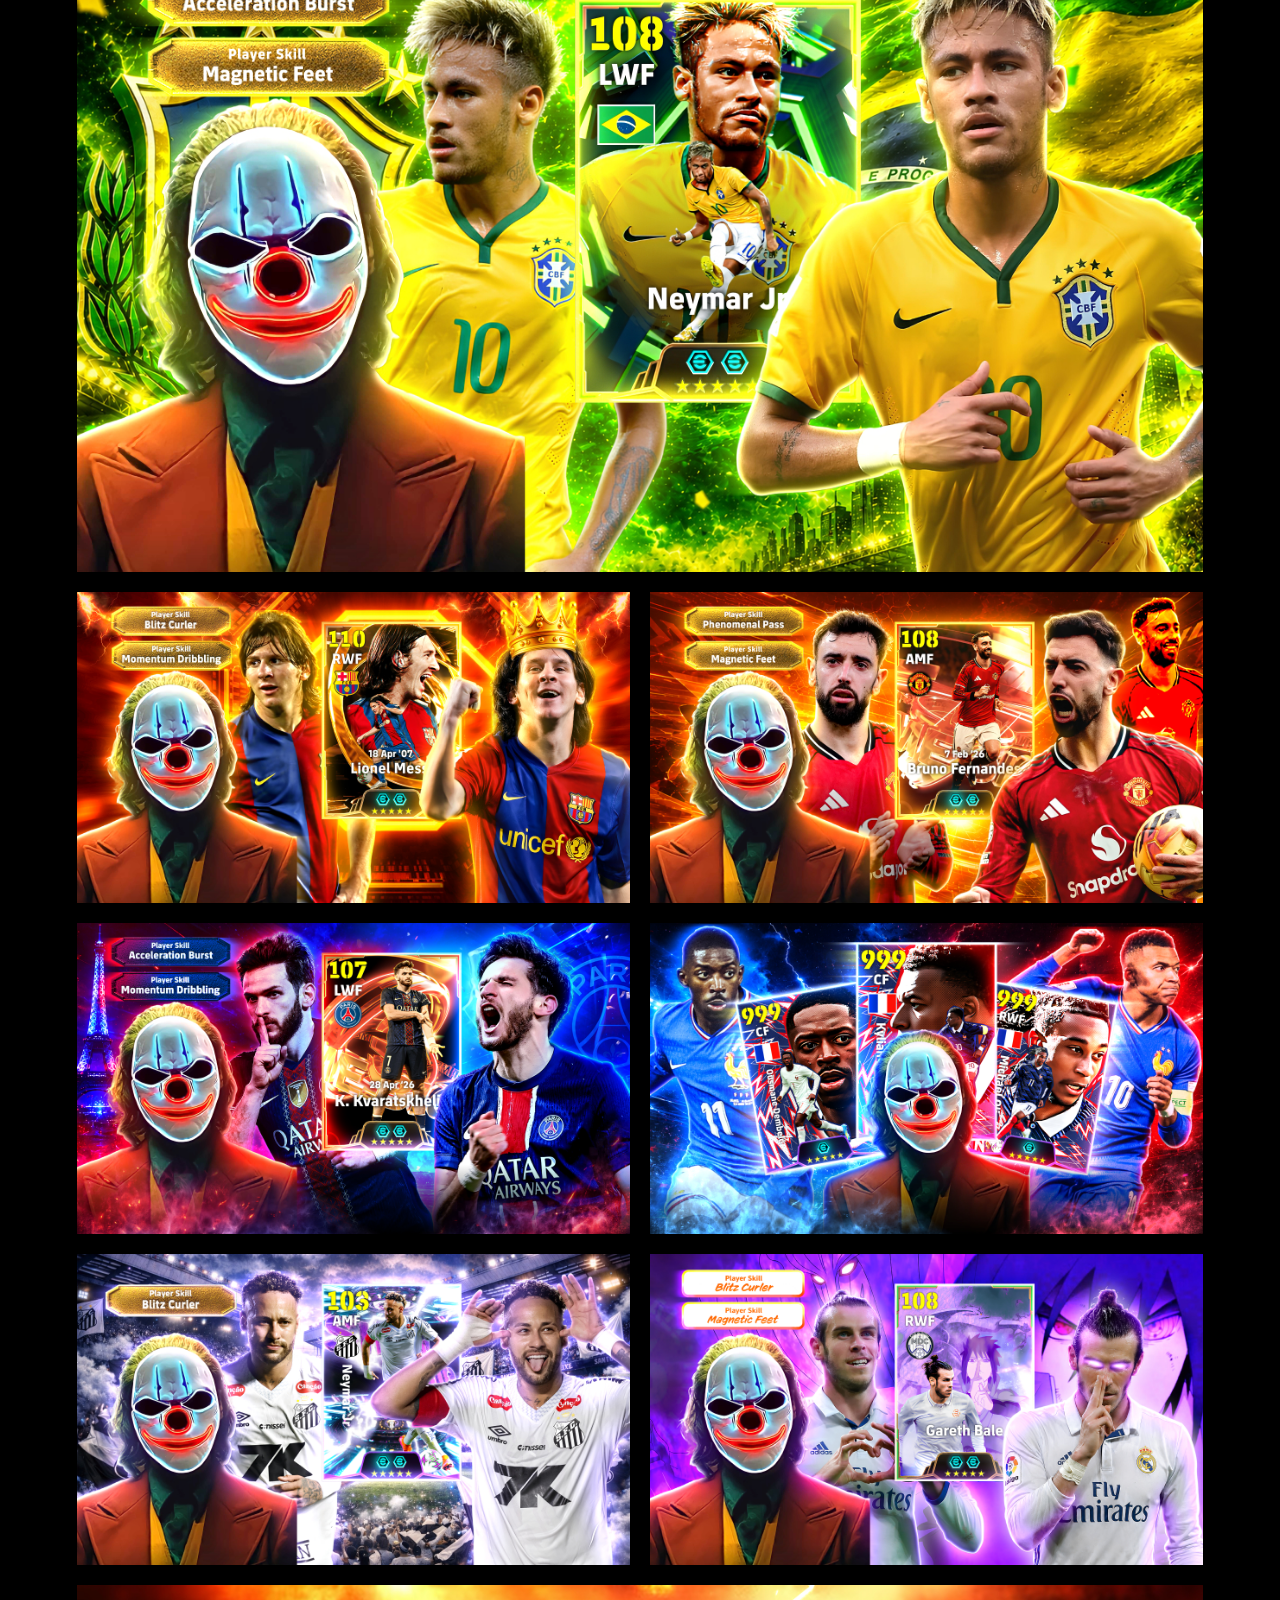
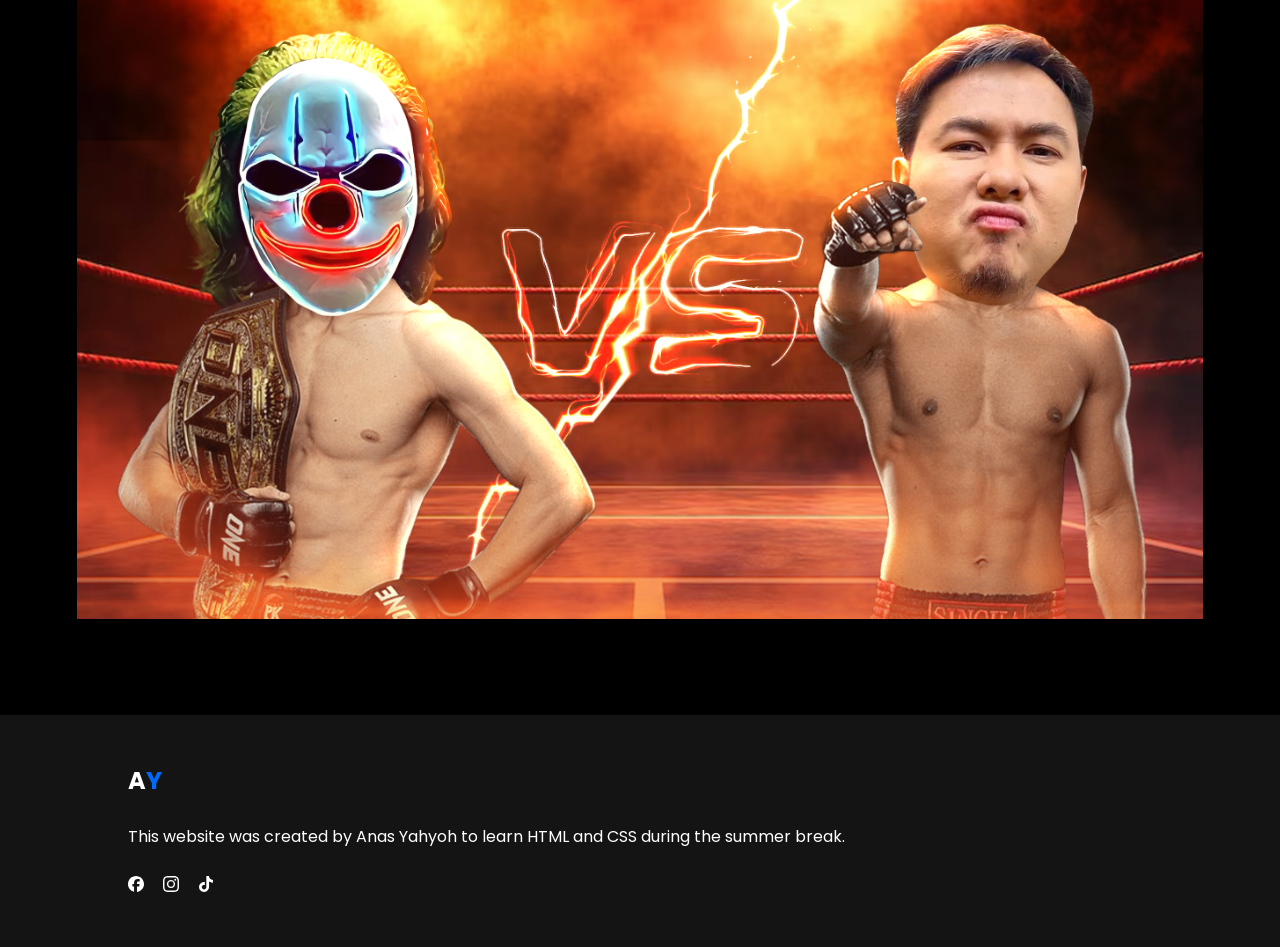
==== commit 480b47e1: "portfoliupdate" ====
--- a/index.html
+++ b/index.html
@@ -9,7 +9,7 @@
     <link
         href="https://fonts.googleapis.com/css2?family=Oswald:wght@200..700&family=Poppins:ital,wght@0,100;0,200;0,300;0,400;0,500;0,600;0,700;0,800;0,900;1,100;1,200;1,300;1,400;1,500;1,600;1,700;1,800;1,900&display=swap"
         rel="stylesheet">
-    <link rel="stylesheet" href="anasyahyoh.css">
+    <link rel="stylesheet" href="style.css">
     <link rel="icon" href="NAVBAR/AYwhiteLogo.png" type="image/x-icon">
     <title>Anas Yahyoh</title>
 </head>
--- a/style.css
+++ b/style.css
@@ -0,0 +1,586 @@
+html {
+    scroll-behavior: smooth;
+}
+
+* {
+    box-sizing: border-box;
+}
+
+body {
+    margin: 0;
+    padding: 0;
+    overflow-x: hidden;
+    font-family: "Poppins", sans-serif;
+}
+
+/* NAVBAR */
+nav {
+    width: 100%;
+    height: clamp(3vw, 3em, 6vw);
+    position: fixed;
+    top: 0;
+    left: 0;
+    z-index: 6;
+    padding: 0 5%;
+    display: flex;
+    align-items: center;
+    text-align: center;
+    justify-content: space-between;
+    background-color: rgba(0, 0, 0, 0.9);
+}
+
+nav a {
+    text-decoration-line: none;
+}
+
+nav h1 {
+    color: rgb(255, 255, 255);
+    margin: 0;
+    font-size: clamp(1.5vw, 1.5rem, 3.5vw);
+    font-weight: 700;
+}
+
+nav h1 span {
+    color: rgb(0, 106, 255);
+    margin: 0;
+}
+
+header {
+    display: flex;
+    gap: clamp(2vw, 30px, 4vw);
+}
+
+header a h2 {
+    color: rgb(255, 255, 255);
+    margin: 0;
+    font-size: clamp(1vw, 1rem, 2.5vw);
+    font-weight: 400;
+}
+
+header a h2:hover {
+    color: rgb(0, 106, 255);
+}
+
+/* HOME */
+.home {
+    width: 100%;
+    min-height: fit-content;
+    position: relative;
+    padding: clamp(6vw, 6em, 12vw) 6% 0 6%;
+    background: rgb(0, 0, 0);
+}
+
+.bottom_fade {
+    width: 100%;
+    height: 20vw;
+    left: 0;
+    bottom: 0;
+    z-index: 5;
+    position: absolute;
+    background: linear-gradient(to top, rgb(0, 0, 0), transparent);
+}
+
+.name_outline {
+    color: transparent;
+    margin: 0;
+    z-index: 4;
+    position: absolute;
+    left: 50%;
+    bottom: clamp(8vw, 8em, 9vw);
+    transform: translateX(-50%);
+    font-family: "Oswald", sans-serif;
+    font-size: 12vw;
+    font-weight: 700;
+    white-space: nowrap;
+    -webkit-text-stroke: clamp(0.5px, 0.1vw, 1px) rgba(0, 106, 255, 1);
+}
+
+.hero {
+    width: 100%;
+    display: flex;
+    align-items: center;
+    justify-content: center;
+    position: relative;
+}
+
+.anas {
+    margin: 0;
+    z-index: 2;
+    position: relative;
+}
+
+.anas img {
+    margin: 0;
+    width: 34vw;
+    z-index: 3;
+    position: relative;
+    display: block;
+    object-fit: contain;
+}
+
+.anas .circle_fade {
+    width: 60vw;
+    height: 60vw;
+    top: 45%;
+    left: 50%;
+    z-index: 2;
+    position: absolute;
+    transform: translate(-50%, -50%);
+    background: rgb(0, 106, 255);
+    background: radial-gradient(circle, rgb(0, 106, 255) 0%, rgba(0, 0, 0, 0) 50%);
+}
+
+.fullname {
+    color: rgb(0, 106, 255);
+    margin: 0;
+    z-index: 1;
+    position: absolute;
+    left: 50%;
+    top: clamp(1.5vw, 1.5em, 3vw);
+    transform: translateX(-50%);
+    font-family: "Oswald", sans-serif;
+    font-size: 12vw;
+    font-weight: 700;
+    line-height: 1;
+    white-space: nowrap;
+}
+
+/* ABOUT ME */
+.about {
+    width: 100%;
+    padding: clamp(3vw, 3em, 6vw) 6%;
+    display: flex;
+    flex-direction: column;
+    align-items: start;
+    gap: clamp(2vw, 20px, 3vw);
+    background-color: rgb(0, 0, 0);
+    scroll-margin-top: clamp(3vw, 3em, 6vw);
+}
+
+/* about me */
+.about_me {
+    scroll-margin-top: clamp(3vw, 3em, 6vw);
+    width: 100%;
+    display: flex;
+    align-items: start;
+    justify-content: space-between;
+}
+
+.text {
+    display: flex;
+    flex-direction: column;
+    gap: clamp(2vw, 20px, 3vw);
+}
+
+.text h1 {
+    color: rgb(0, 106, 255);
+    margin: 0;
+    font-size: clamp(2.5vw, 2.5rem, 4.5vw);
+    font-weight: 700;
+    font-style: normal;
+}
+
+.describe {
+    display: flex;
+    flex-direction: column;
+}
+
+.describe h2 {
+    color: rgb(255, 255, 255);
+    margin: 0;
+    font-size: clamp(2.5vw, 2rem, 3vw);
+    font-weight: 400;
+    font-style: normal;
+}
+
+.describe p {
+    color: rgb(255, 255, 255);
+    margin: 0;
+    font-size: clamp(2vw, 1.5rem, 2.25vw);
+    font-weight: 300;
+    font-style: normal;
+}
+
+.about_me img {
+    margin: 0;
+    width: 33vw;
+    aspect-ratio: 3/4;
+    z-index: 3;
+    position: relative;
+    display: block;
+    object-fit: contain;
+}
+
+/* skillsandtools */
+.skillsandtools {
+    width: 100%;
+    padding-top: clamp(2.5vw, 35px, 3.5vw);
+    display: flex;
+    flex-direction: column;
+    gap: clamp(2vw, 20px, 3vw);
+}
+
+.skillsandtools h2 {
+    color: rgb(255, 255, 255);
+    margin: 0;
+    font-size: clamp(2.5vw, 2rem, 3vw);
+    font-weight: 600;
+    font-style: normal;
+}
+
+.tools {
+    display: flex;
+    flex-wrap: wrap;
+    gap: clamp(2vw, 20px, 3vw);
+}
+
+.tools img {
+    width: clamp(6vw, 6rem, 7vw);
+    object-fit: cover;
+}
+
+.icon-bg {
+    width: clamp(6vw, 6rem, 7vw);
+    height: clamp(6vw, 6rem, 7vw);
+    padding: 6vw;
+    display: flex;
+    align-items: center;
+    justify-content: center;
+    background: rgb(10, 10, 10);
+    border-radius: clamp(1vw, 10px, 1.5vw);
+    transition: 0.25s ease;
+}
+
+.icon-bg:hover {
+    transform: translateY(-0.25em);
+    background: rgb(30, 30, 30);
+}
+
+
+/* education */
+.education {
+    width: 100%;
+    padding-top: clamp(2.5vw, 35px, 3.5vw);
+    display: flex;
+    flex-direction: column;
+    gap: clamp(2vw, 20px, 3vw);
+}
+
+.education h2 {
+    color: rgb(255, 255, 255);
+    margin: 0;
+    font-size: clamp(2.5vw, 2rem, 3vw);
+    font-weight: 600;
+    font-style: normal;
+}
+
+.education h3 {
+    color: rgb(255, 255, 255);
+    margin: 0;
+    font-size: clamp(2vw, 1.5rem, 2.5vw);
+    font-weight: 300;
+    font-style: normal;
+}
+
+.highschool {
+    width: 100%;
+    display: flex;
+    flex-direction: column;
+    gap: clamp(2vw, 20px, 3vw);
+}
+
+.university {
+    width: 100%;
+    display: flex;
+    flex-direction: column;
+    gap: clamp(2vw, 20px, 3vw);
+}
+
+.result {
+    width: 100%;
+    display: flex;
+    flex-direction: column;
+    gap: clamp(1.5vw, 20px, 2.5vw);
+}
+
+.result details {
+    color: rgb(255, 255, 255);
+    font-size: clamp(1.25vw, 1.25rem, 2.25vw);
+    font-weight: 300;
+    font-style: normal;
+    border: clamp(0.5px, 0.05vw, 0.6px) solid rgba(255, 255, 255, 0.05);
+    border-radius: clamp(1.5vw, 20px, 2.5vw);
+    overflow: hidden;
+    background: rgba(20, 20, 20, 1);
+    transition: 0.3s;
+}
+
+.result details[open] {
+    border-radius: clamp(3vw, 20px, 5vw);
+}
+
+.result summary {
+    list-style: none;
+    cursor: pointer;
+    display: flex;
+    align-items: center;
+    justify-content: space-between;
+    padding: clamp(1.5vw, 20px, 2.5vw);
+    font-size: clamp(1.5vw, 1.5rem, 2.5vw);
+    font-weight: 300;
+}
+
+.result summary::-webkit-details-marker {
+    display: none;
+}
+
+.result summary::after {
+    content: "+";
+    font-size: clamp(1.5vw, 1.5rem, 3vw);
+    font-weight: 600;
+    transition: 0.3s;
+}
+
+.result details[open] summary::after {
+    content: "−";
+    font-size: clamp(1.5vw, 1.5rem, 3vw);
+    font-weight: 600;
+    transition: 0.3s;
+}
+
+.result summary span {
+    margin: 0;
+}
+
+.result table {
+    width: 100%;
+    border-collapse: collapse;
+    background: rgb(10, 10, 10);
+}
+
+.result th,
+.result td {
+    padding: clamp(1vw, 15px, 2vw);
+    border: clamp(0.5px, 0.1vw, 1px) solid rgba(255, 255, 255, 0.125);
+}
+
+tfoot {
+    background-color: rgb(5, 5, 5, 0.05);
+}
+
+.result tr:hover {
+    color: rgb(0, 106, 255);
+    font-weight: bold;
+    background-color: #dceaff;
+}
+
+.result th {
+    text-align: center;
+}
+
+.result td:nth-child(1),
+.result td:nth-child(3),
+.result td:nth-child(4) {
+    text-align: center;
+}
+
+/* PROJECTS */
+.projects {
+    scroll-margin-top: clamp(3vw, 3em, 6vw);
+    width: 100%;
+    display: flex;
+    flex-direction: column;
+    padding: clamp(3vw, 3em, 6vw) 6%;
+    gap: clamp(2vw, 20px, 3vw);
+    background-color: rgb(0, 0, 0);
+}
+
+.projects h1 {
+    color: rgb(0, 106, 255);
+    margin: 0;
+    font-size: clamp(2.5vw, 2.5rem, 4.5vw);
+    font-weight: 700;
+    font-style: normal;
+}
+
+.coding {
+    display: flex;
+    gap: clamp(2vw, 20px, 3vw);
+}
+
+.coding a {
+    width: 25vw;
+    flex-grow: 1;
+    flex-shrink: 0;
+    aspect-ratio: 4/5;
+    border-radius: clamp(1vw, 10px, 1.5vw);
+    background-color: rgb(10, 10, 10);
+}
+
+.calculator h1 {
+    position: absolute;
+    z-index: 2;
+}
+
+.calculator img {
+    position: relative;
+    width: 100%;
+    object-fit: cover;
+    aspect-ratio: 4/5;
+    border-radius: clamp(1vw, 10px, 1.5vw);
+    z-index: 1;
+}
+
+/* DESIGN */
+.design {
+    scroll-margin-top: clamp(3vw, 3em, 6vw);
+    width: 100%;
+    display: flex;
+    flex-direction: column;
+    padding: clamp(3vw, 3em, 6vw) 6% clamp(6vw, 6em, 12vw) 6%;
+    gap: clamp(2vw, 20px, 3vw);
+    background-color: rgb(0, 0, 0);
+}
+
+.design h1 {
+    color: rgb(0, 106, 255);
+    text-transform: uppercase;
+    margin: 0;
+    font-size: clamp(2.5vw, 2.5rem, 4.5vw);
+    font-weight: 700;
+    font-style: normal;
+}
+
+.logodesign {
+    display: flex;
+    flex-wrap: wrap;
+    gap: clamp(1.5vw, 20px, 2.5vw);
+}
+
+.logodesign img {
+    width: 25vw;
+    flex: 1;
+    flex-grow: 1;
+    flex-shrink: 0;
+    object-fit: cover;
+}
+
+.posterdesign {
+    display: flex;
+    flex-direction: column;
+    gap: clamp(1.5vw, 20px, 2.5vw);
+}
+
+.posterdesign img {
+    width: 100%;
+    flex-grow: 1;
+    flex-shrink: 0;
+    aspect-ratio: 16/9;
+    object-fit: cover;
+    /* border-radius: clamp(1vw, 10px, 1.5vw); */
+}
+
+.poster {
+    display: flex;
+    gap: clamp(1.5vw, 20px, 2.5vw);
+}
+
+.poster img {
+    width: 25vw;
+    flex-grow: 1;
+    flex-shrink: 0;
+    aspect-ratio: 3/4;
+    object-fit: cover;
+    /* border-radius: clamp(1vw, 10px, 1.5vw); */
+}
+
+.thumbnaildesign {
+    display: flex;
+    flex-direction: column;
+    gap: clamp(1.5vw, 20px, 2.5vw);
+}
+
+.thumbnaildesign img {
+    width: 100%;
+    flex-grow: 1;
+    flex-shrink: 0;
+    aspect-ratio: 16/9;
+    object-fit: cover;
+    /* border-radius: clamp(1vw, 10px, 1.5vw); */
+}
+
+.minecraft-thumbnail {
+    display: flex;
+    gap: clamp(1.5vw, 20px, 2.5vw);
+}
+
+.minecraft-thumbnail img {
+    width: 40vw;
+    flex-grow: 1;
+    flex-shrink: 0;
+    aspect-ratio: 16/9;
+    object-fit: cover;
+    /* border-radius: clamp(1vw, 10px, 1.5vw); */
+}
+
+.efootball-thumbnail {
+    display: flex;
+    flex-wrap: wrap;
+    gap: clamp(1.5vw, 20px, 2.5vw);
+}
+
+.efootball-thumbnail img {
+    width: 40vw;
+    flex-grow: 1;
+    flex-shrink: 0;
+    aspect-ratio: 16/9;
+    object-fit: cover;
+    /* border-radius: clamp(1vw, 10px, 1.5vw); */
+}
+
+/* FOOTER */
+.footer {
+    display: flex;
+    flex-direction: column;
+    padding: clamp(3vw, 3em, 6vw) 10%;
+    gap: clamp(2vw, 20px, 4vw);
+    background-color: rgb(20, 20, 20);
+}
+
+footer a {
+    text-decoration-line: none;
+}
+
+.footer h1 {
+    margin: 0;
+    color: rgb(255, 255, 255);
+    font-size: clamp(1.5vw, 1.5rem, 3.5vw);
+    font-weight: 700;
+    font-style: normal;
+}
+
+.footer h1 span {
+    color: rgb(0, 106, 255);
+}
+
+.footer h2 {
+    margin: 0;
+    color: rgb(255, 255, 255);
+    font-size: clamp(1vw, 1rem, 3vw);
+    font-weight: 400;
+    font-style: normal;
+}
+
+.social {
+    margin: 0;
+    gap: clamp(1.5vw, 15px, 3vw);
+    display: flex;
+}
+
+.social svg {
+    fill: rgb(255, 255, 255);
+    width: clamp(1vw, 1rem, 3vw);
+    height: clamp(1vw, 1rem, 3vw);
+    flex-shrink: 0;
+    object-fit: contain;
+}
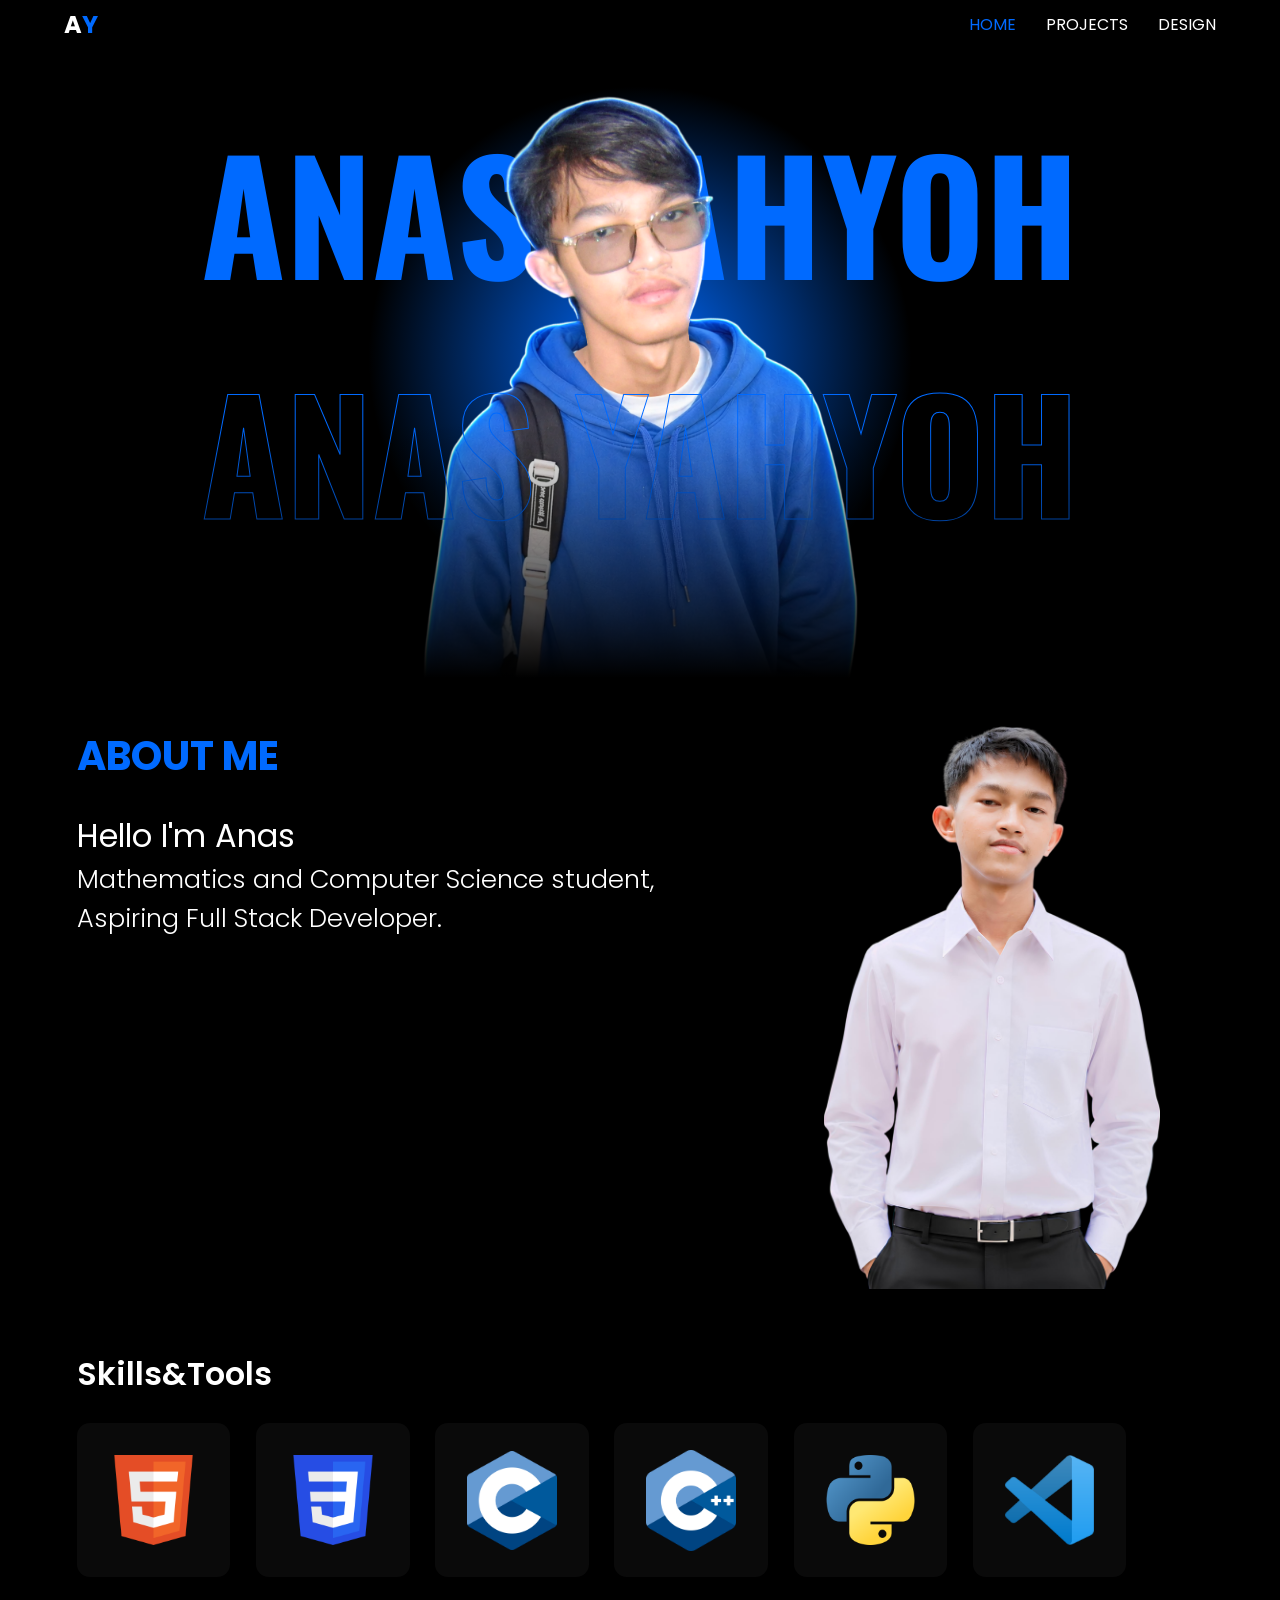
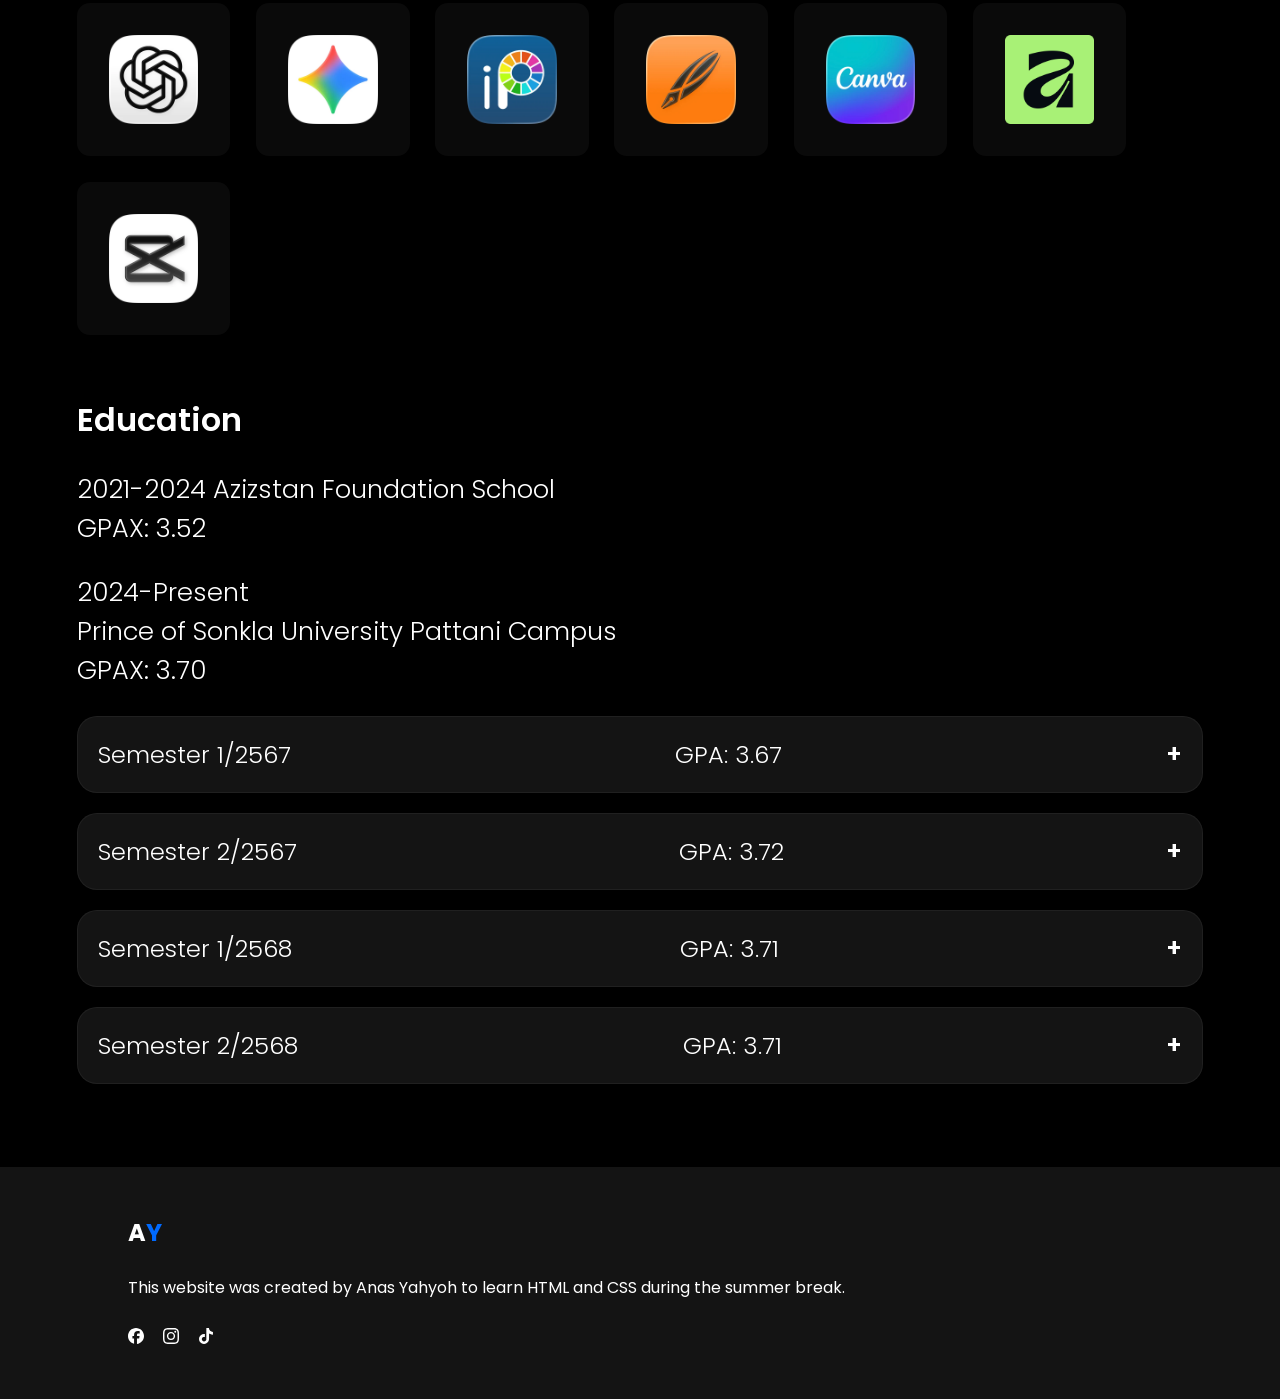
==== commit 729ea118: "update slise page" ====
--- a/index.html
+++ b/index.html
@@ -4,6 +4,7 @@
 <head>
     <meta charset="UTF-8">
     <meta name="viewport" content="width=device-width, initial-scale=1.0">
+    <meta name="theme-color" content="#006aff">
     <link rel="preconnect" href="https://fonts.googleapis.com">
     <link rel="preconnect" href="https://fonts.gstatic.com" crossorigin>
     <link
@@ -16,20 +17,17 @@
 
 <body>
     <nav>
-        <a href="index.html">
+        <a href="index.html"> 
             <h1>A<span>Y</span></h1>
         </a>
         <header>
-            <a href="#home">
-                <h2>HOME</h2>
+            <a href="index.html">
+                <h2 style="color: rgb(0, 106, 255);">HOME</h2>
             </a>
-            <a href="#about">
-                <h2>ABOUT ME</h2>
-            </a>
-            <a href="#projects">
+            <a href="projects.html">
                 <h2>PROJECTS</h2>
             </a>
-            <a href="#design">
+            <a href="design.html">
                 <h2>DESIGN</h2>
             </a>
         </header>
@@ -437,62 +435,6 @@
                     </details>
                 </div>
 
-            </div>
-        </div>
-    </section>
-
-    <section id="projects" class="projects">
-        <h1>PROJECTS</h1>
-        <div class="coding">
-            <a class="calculator" href="PROJECTS/Calculator/calculator.html">
-                <h1>Calculator</h1>
-                <img src="PROJECTS/Calculator/homepage.png" alt="">
-            </a>
-            <a href="">
-                <div class="calculator">
-                </div>
-            </a>
-            <a href="">
-                <div class="calculator">
-                </div>
-            </a>
-        </div>
-    </section>
-
-    <section id="design" class="design">
-        <h1>DESIGN</h1>
-        <div class="logodesign">
-            <img src="DESIGN/Logo/MathMonster.jpg" alt="MathMonster">
-            <img src="DESIGN/Logo/IMWonderfulMath.jpg" alt="IMWonderfulMath">
-            <img src="DESIGN/Logo/CakeKRoss.jpg" alt="CakeKRoss">
-            <img src="DESIGN/Logo/Sharkz.jpg" alt="Sharkz">
-            <img src="DESIGN/Logo/RedRose.jpg" alt="RedRose">
-            <img src="DESIGN/Logo/VioletVenom.jpg" alt="VioletVenom">
-            <img src="DESIGN/Logo/ValconicGriffin.jpg" alt="ValcanicGriffin">
-            <img src="DESIGN/Logo/OrangeValcanic.jpg" alt="ValcanicBoom!">
-        </div>
-        <div class="posterdesign">
-            <img src="DESIGN/Poster/aspiration.JPG" alt="Aspiration">
-            <div class="poster">
-                <img src="DESIGN/Poster/GrownYourAspiration.jpg" alt="GrownYourAspiration">
-                <img src="DESIGN/Poster/ConnectionNeverEnds.jpg" alt="ConnectionNeverEnds">
-                <img src="DESIGN/Poster/FalseNess.jpg" alt="FalseNess">
-            </div>
-        </div>
-        <div class="thumbnaildesign">
-            <div class="minecraft-thumbnail">
-                <img src="DESIGN/Thumbnails/IronFarmnew.png" alt="IronFarm">
-                <img src="DESIGN/Thumbnails/GoldFarm.png" alt="GoldFarm">
-            </div>
-            <img src="DESIGN/Thumbnails/Neymar2014.jpg" alt="Neymar2014">
-            <div class="efootball-thumbnail">
-                <img src="DESIGN/Thumbnails/Messi.jpg" alt="Messi">
-                <img src="DESIGN/Thumbnails/BrunoFernandes.jpg" alt="Bruno Fernandes">
-                <img src="DESIGN/Thumbnails/Kvaratskhelia.jpg" alt="Kvaratskhelia">
-                <img src="DESIGN/Thumbnails/FullFrance.jpg" alt="Full France">
-                <img src="DESIGN/Thumbnails/Neymar.jpg" alt="Neymar">
-                <img src="DESIGN/Thumbnails/G.Bale.jpg" alt="G. Bale">
-                <img src="DESIGN/Thumbnails/shickenV.JPG" alt="Shicken V">
             </div>
         </div>
     </section>
--- a/style.css
+++ b/style.css
@@ -1,9 +1,13 @@
-html {
-    scroll-behavior: smooth;
-}
-
 * {
     box-sizing: border-box;
+}
+
+h1 {
+    color: rgb(0, 106, 255);
+}
+
+h2, h3 ,p{
+    color: rgb(255, 255, 255);
 }
 
 body {
@@ -11,6 +15,7 @@
     padding: 0;
     overflow-x: hidden;
     font-family: "Poppins", sans-serif;
+    background-color: rgb(0, 0, 0);
 }
 
 /* NAVBAR */
@@ -51,14 +56,9 @@
 }
 
 header a h2 {
-    color: rgb(255, 255, 255);
     margin: 0;
     font-size: clamp(1vw, 1rem, 2.5vw);
     font-weight: 400;
-}
-
-header a h2:hover {
-    color: rgb(0, 106, 255);
 }
 
 /* HOME */
@@ -67,7 +67,6 @@
     min-height: fit-content;
     position: relative;
     padding: clamp(6vw, 6em, 12vw) 6% 0 6%;
-    background: rgb(0, 0, 0);
 }
 
 .bottom_fade {
@@ -153,7 +152,6 @@
     flex-direction: column;
     align-items: start;
     gap: clamp(2vw, 20px, 3vw);
-    background-color: rgb(0, 0, 0);
     scroll-margin-top: clamp(3vw, 3em, 6vw);
 }
 
@@ -173,7 +171,6 @@
 }
 
 .text h1 {
-    color: rgb(0, 106, 255);
     margin: 0;
     font-size: clamp(2.5vw, 2.5rem, 4.5vw);
     font-weight: 700;
@@ -186,7 +183,6 @@
 }
 
 .describe h2 {
-    color: rgb(255, 255, 255);
     margin: 0;
     font-size: clamp(2.5vw, 2rem, 3vw);
     font-weight: 400;
@@ -194,7 +190,6 @@
 }
 
 .describe p {
-    color: rgb(255, 255, 255);
     margin: 0;
     font-size: clamp(2vw, 1.5rem, 2.25vw);
     font-weight: 300;
@@ -221,7 +216,6 @@
 }
 
 .skillsandtools h2 {
-    color: rgb(255, 255, 255);
     margin: 0;
     font-size: clamp(2.5vw, 2rem, 3vw);
     font-weight: 600;
@@ -260,14 +254,13 @@
 /* education */
 .education {
     width: 100%;
-    padding-top: clamp(2.5vw, 35px, 3.5vw);
+    padding: clamp(2.5vw, 35px, 3.5vw) 0;
     display: flex;
     flex-direction: column;
     gap: clamp(2vw, 20px, 3vw);
 }
 
 .education h2 {
-    color: rgb(255, 255, 255);
     margin: 0;
     font-size: clamp(2.5vw, 2rem, 3vw);
     font-weight: 600;
@@ -275,7 +268,6 @@
 }
 
 .education h3 {
-    color: rgb(255, 255, 255);
     margin: 0;
     font-size: clamp(2vw, 1.5rem, 2.5vw);
     font-weight: 300;
@@ -365,7 +357,7 @@
 }
 
 tfoot {
-    background-color: rgb(5, 5, 5, 0.05);
+    background-color: rgba(5, 5, 5, 0.05);
 }
 
 .result tr:hover {
@@ -382,160 +374,6 @@
 .result td:nth-child(3),
 .result td:nth-child(4) {
     text-align: center;
-}
-
-/* PROJECTS */
-.projects {
-    scroll-margin-top: clamp(3vw, 3em, 6vw);
-    width: 100%;
-    display: flex;
-    flex-direction: column;
-    padding: clamp(3vw, 3em, 6vw) 6%;
-    gap: clamp(2vw, 20px, 3vw);
-    background-color: rgb(0, 0, 0);
-}
-
-.projects h1 {
-    color: rgb(0, 106, 255);
-    margin: 0;
-    font-size: clamp(2.5vw, 2.5rem, 4.5vw);
-    font-weight: 700;
-    font-style: normal;
-}
-
-.coding {
-    display: flex;
-    gap: clamp(2vw, 20px, 3vw);
-}
-
-.coding a {
-    width: 25vw;
-    flex-grow: 1;
-    flex-shrink: 0;
-    aspect-ratio: 4/5;
-    border-radius: clamp(1vw, 10px, 1.5vw);
-    background-color: rgb(10, 10, 10);
-}
-
-.calculator h1 {
-    position: absolute;
-    z-index: 2;
-}
-
-.calculator img {
-    position: relative;
-    width: 100%;
-    object-fit: cover;
-    aspect-ratio: 4/5;
-    border-radius: clamp(1vw, 10px, 1.5vw);
-    z-index: 1;
-}
-
-/* DESIGN */
-.design {
-    scroll-margin-top: clamp(3vw, 3em, 6vw);
-    width: 100%;
-    display: flex;
-    flex-direction: column;
-    padding: clamp(3vw, 3em, 6vw) 6% clamp(6vw, 6em, 12vw) 6%;
-    gap: clamp(2vw, 20px, 3vw);
-    background-color: rgb(0, 0, 0);
-}
-
-.design h1 {
-    color: rgb(0, 106, 255);
-    text-transform: uppercase;
-    margin: 0;
-    font-size: clamp(2.5vw, 2.5rem, 4.5vw);
-    font-weight: 700;
-    font-style: normal;
-}
-
-.logodesign {
-    display: flex;
-    flex-wrap: wrap;
-    gap: clamp(1.5vw, 20px, 2.5vw);
-}
-
-.logodesign img {
-    width: 25vw;
-    flex: 1;
-    flex-grow: 1;
-    flex-shrink: 0;
-    object-fit: cover;
-}
-
-.posterdesign {
-    display: flex;
-    flex-direction: column;
-    gap: clamp(1.5vw, 20px, 2.5vw);
-}
-
-.posterdesign img {
-    width: 100%;
-    flex-grow: 1;
-    flex-shrink: 0;
-    aspect-ratio: 16/9;
-    object-fit: cover;
-    /* border-radius: clamp(1vw, 10px, 1.5vw); */
-}
-
-.poster {
-    display: flex;
-    gap: clamp(1.5vw, 20px, 2.5vw);
-}
-
-.poster img {
-    width: 25vw;
-    flex-grow: 1;
-    flex-shrink: 0;
-    aspect-ratio: 3/4;
-    object-fit: cover;
-    /* border-radius: clamp(1vw, 10px, 1.5vw); */
-}
-
-.thumbnaildesign {
-    display: flex;
-    flex-direction: column;
-    gap: clamp(1.5vw, 20px, 2.5vw);
-}
-
-.thumbnaildesign img {
-    width: 100%;
-    flex-grow: 1;
-    flex-shrink: 0;
-    aspect-ratio: 16/9;
-    object-fit: cover;
-    /* border-radius: clamp(1vw, 10px, 1.5vw); */
-}
-
-.minecraft-thumbnail {
-    display: flex;
-    gap: clamp(1.5vw, 20px, 2.5vw);
-}
-
-.minecraft-thumbnail img {
-    width: 40vw;
-    flex-grow: 1;
-    flex-shrink: 0;
-    aspect-ratio: 16/9;
-    object-fit: cover;
-    /* border-radius: clamp(1vw, 10px, 1.5vw); */
-}
-
-.efootball-thumbnail {
-    display: flex;
-    flex-wrap: wrap;
-    gap: clamp(1.5vw, 20px, 2.5vw);
-}
-
-.efootball-thumbnail img {
-    width: 40vw;
-    flex-grow: 1;
-    flex-shrink: 0;
-    aspect-ratio: 16/9;
-    object-fit: cover;
-    /* border-radius: clamp(1vw, 10px, 1.5vw); */
 }
 
 /* FOOTER */
@@ -583,4 +421,4 @@
     height: clamp(1vw, 1rem, 3vw);
     flex-shrink: 0;
     object-fit: contain;
-}+}
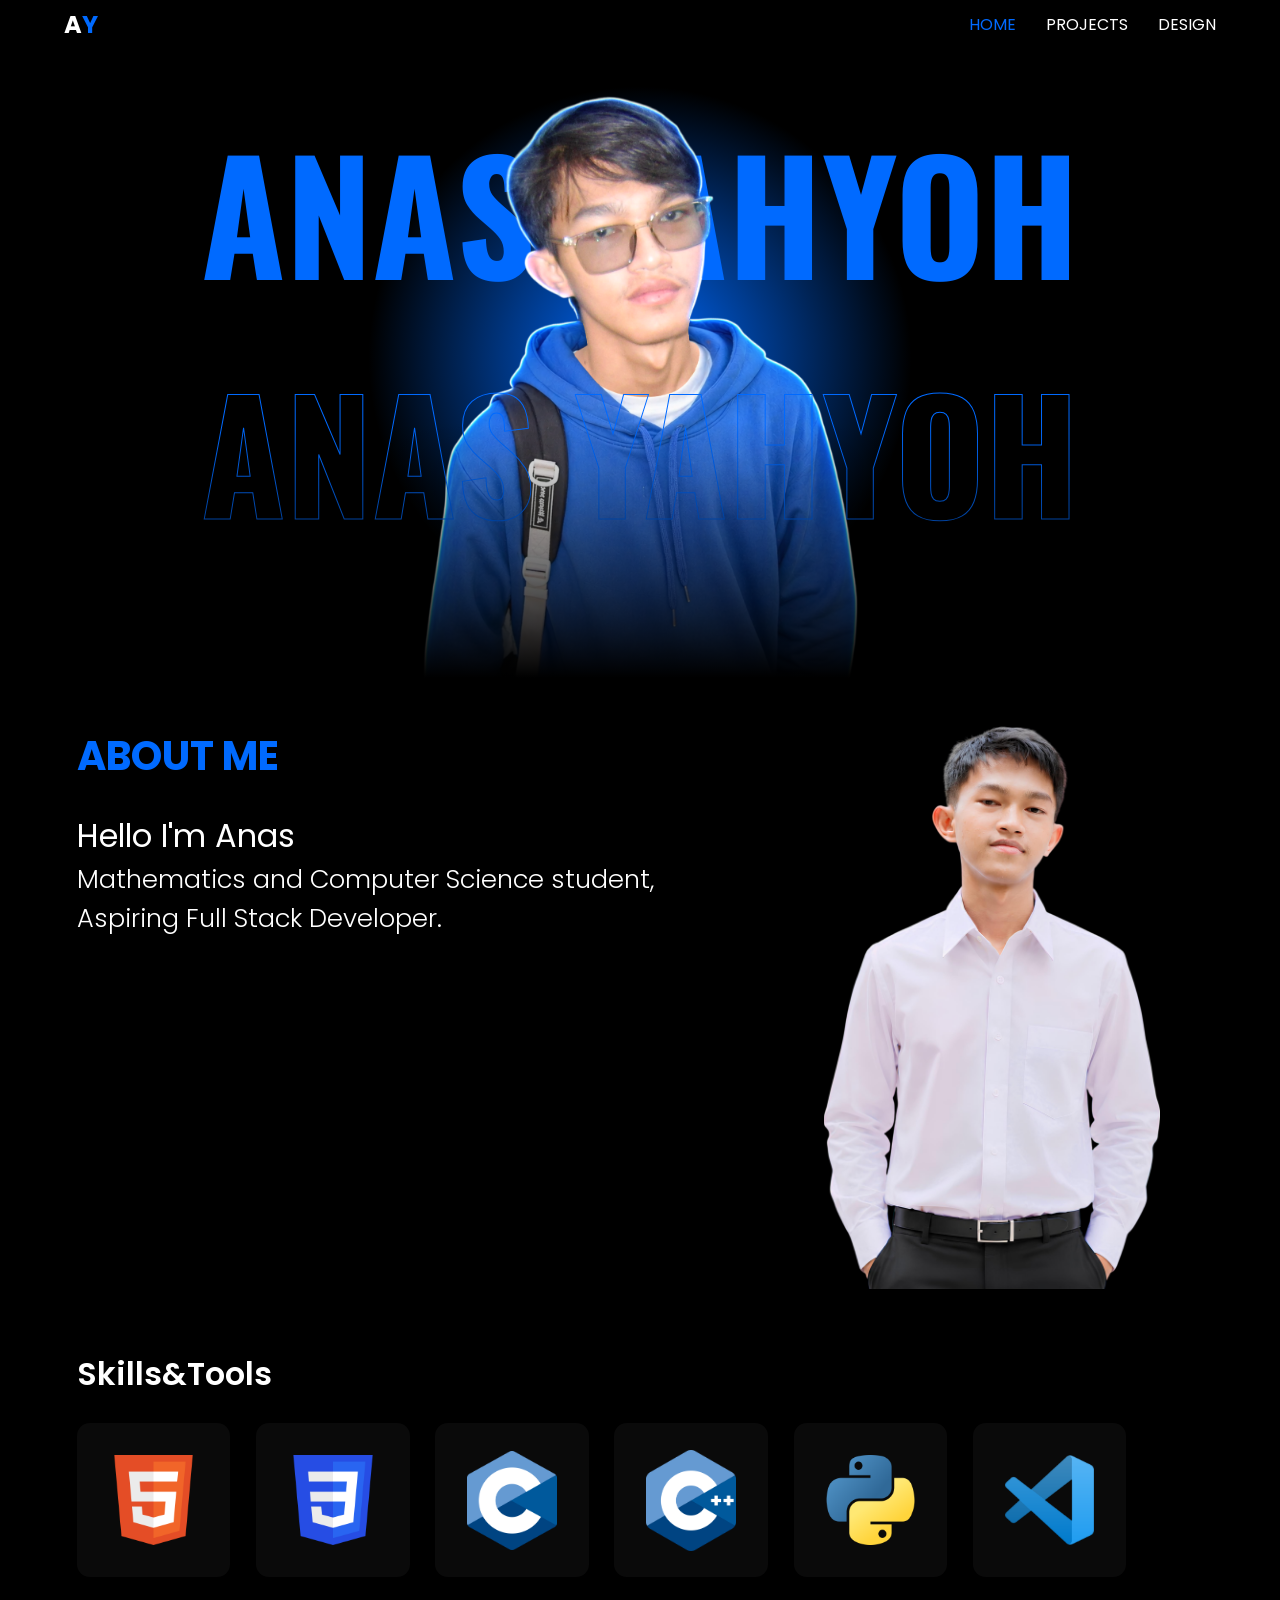
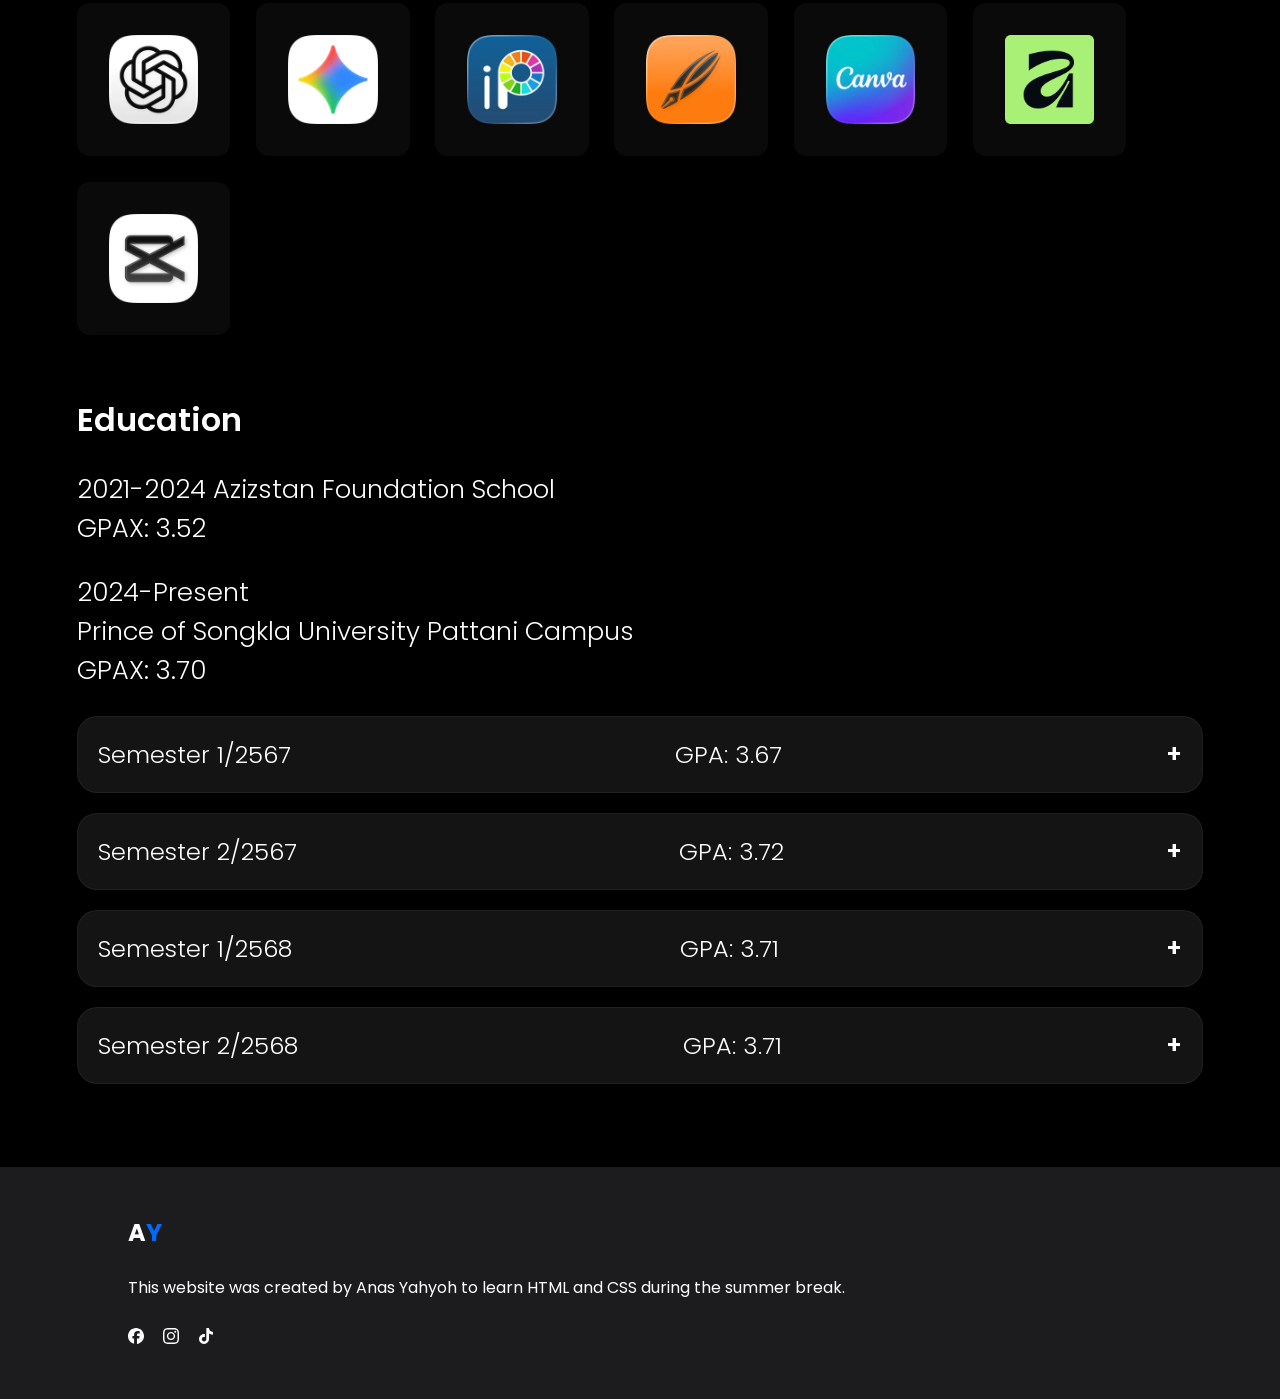
==== commit d17cd1c4: "songkla update" ====
--- a/index.html
+++ b/index.html
@@ -111,7 +111,7 @@
                 <h3>2021-2024 Azizstan Foundation School<br>GPAX: 3.52</h3>
             </div>
             <div class="university">
-                <h3>2024-Present <br>Prince of Sonkla University Pattani Campus<br>GPAX: 3.70</h3>
+                <h3>2024-Present <br>Prince of Songkla University Pattani Campus<br>GPAX: 3.70</h3>
 
                 <div class="result">
                     <details class="semester1_2567">
--- a/style.css
+++ b/style.css
@@ -382,7 +382,7 @@
     flex-direction: column;
     padding: clamp(3vw, 3em, 6vw) 10%;
     gap: clamp(2vw, 20px, 4vw);
-    background-color: rgb(20, 20, 20);
+    background-color: rgb(28, 28, 30);
 }
 
 footer a {
